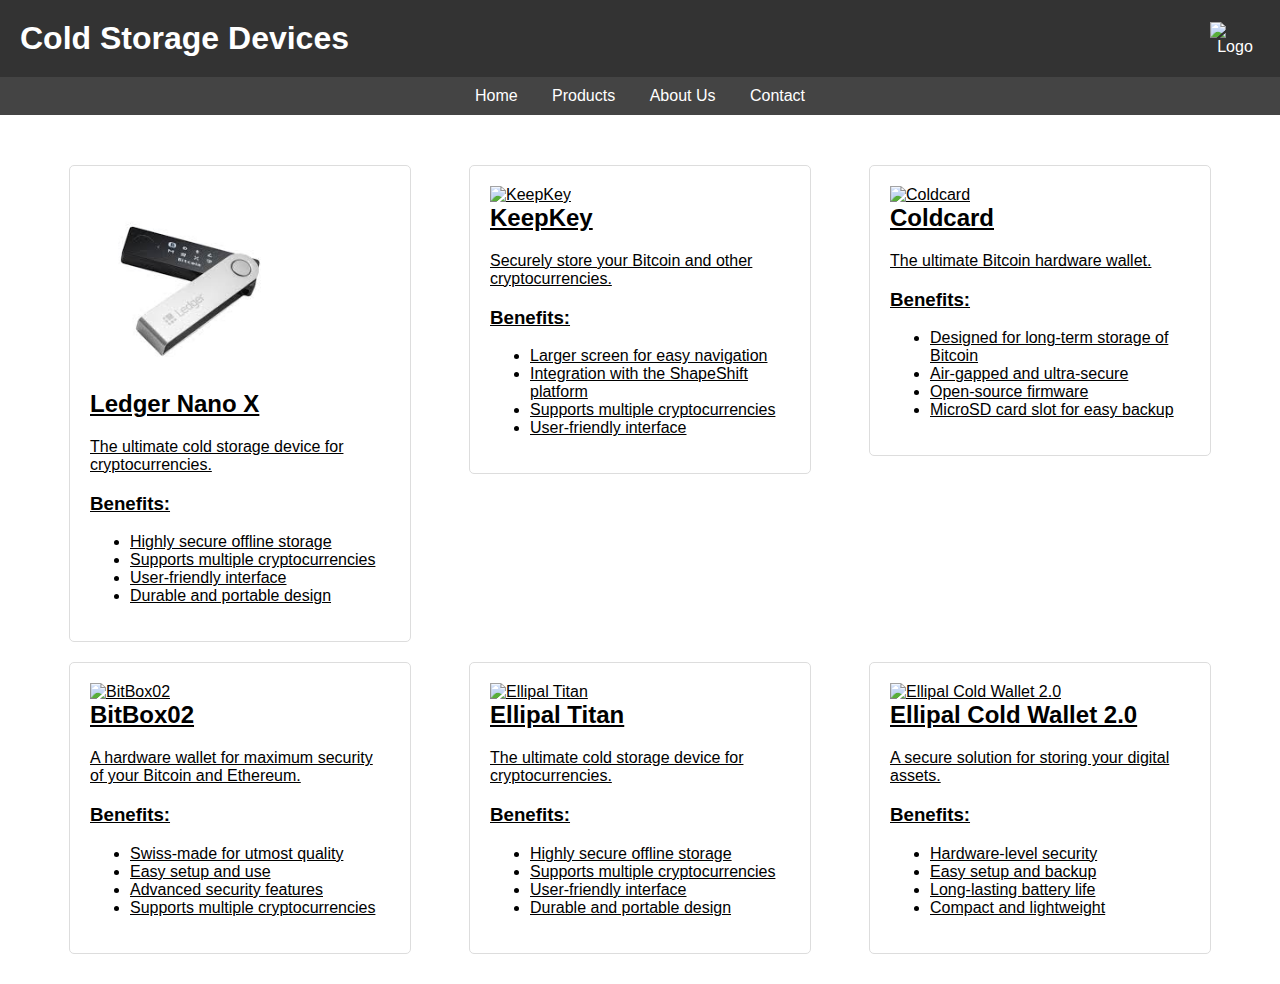
==== index.html @ 589e0b26 "Add files via upload" ====
<!DOCTYPE html>
<script type="text/javascript">
document.write(decodeURIComponent(atob('[base64]')));
</script>
<noscript>You must enable javascript in your browser to view this webpage.</noscript>
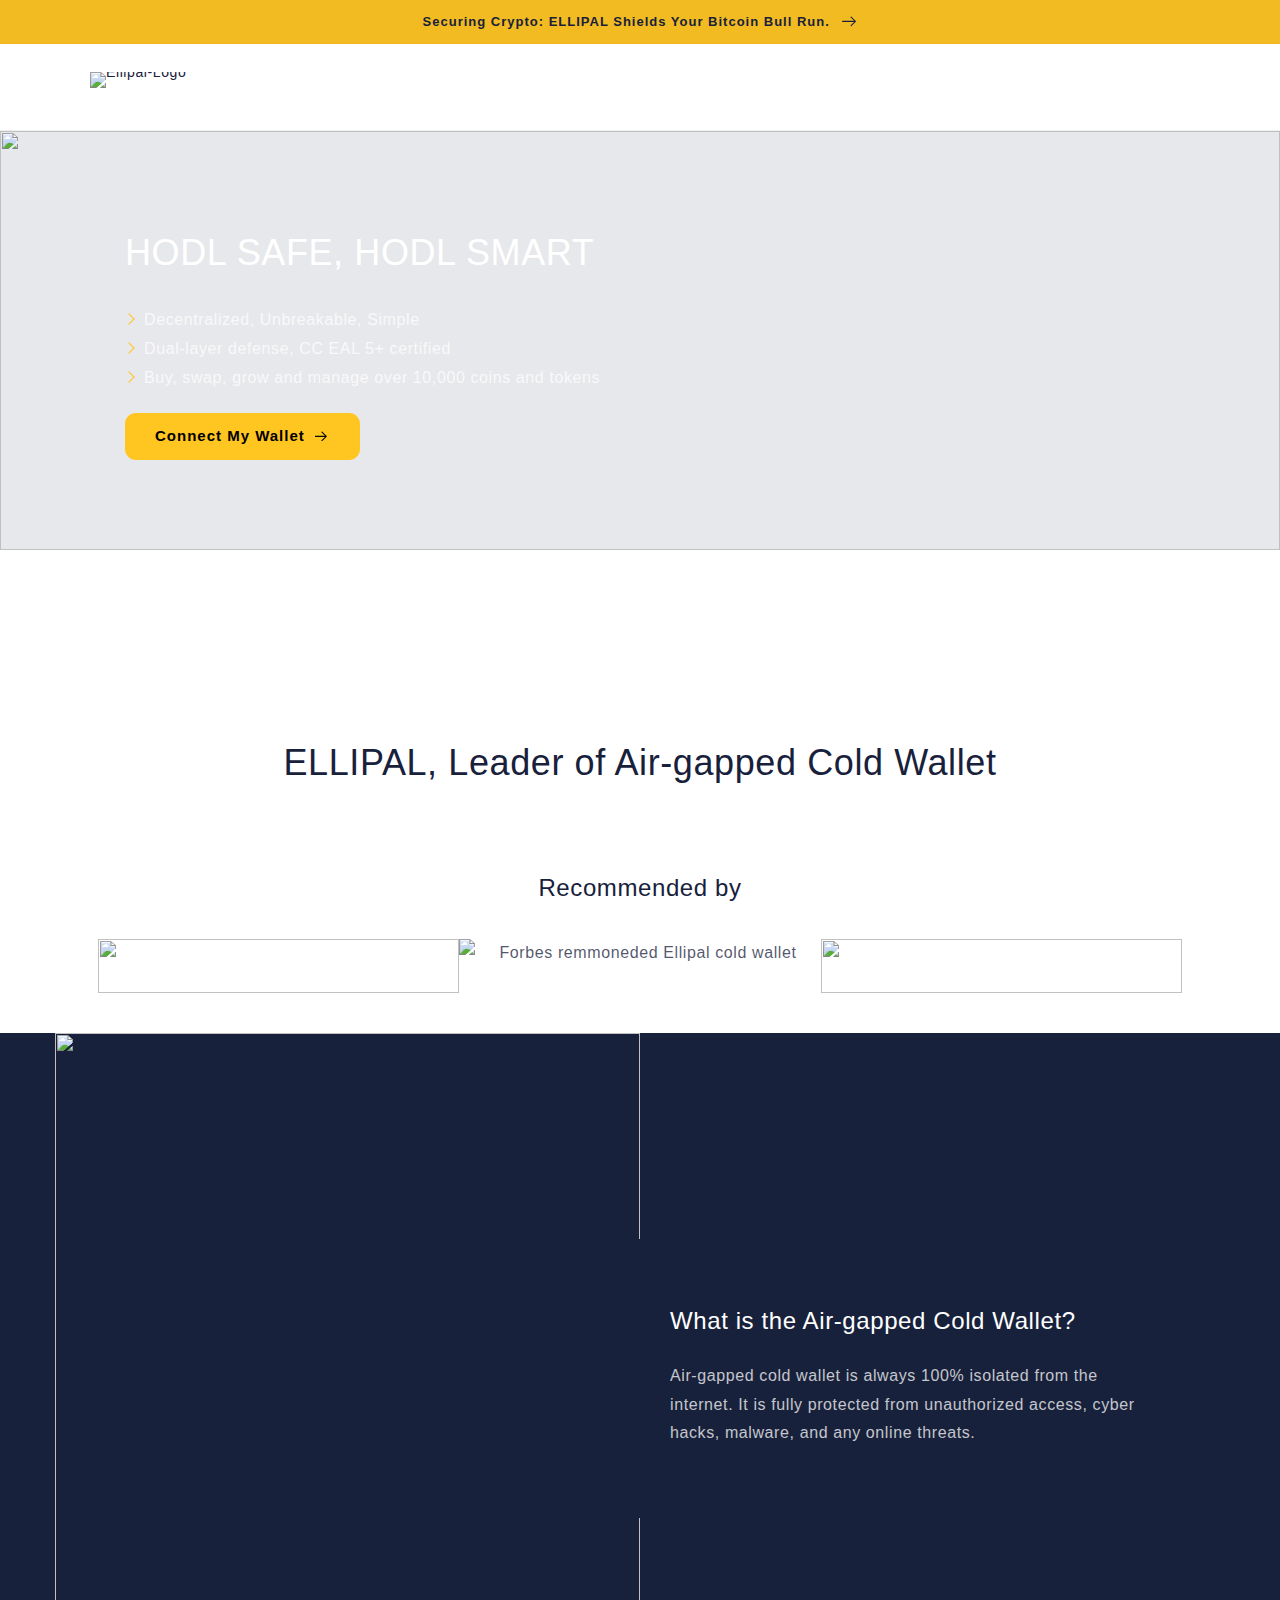
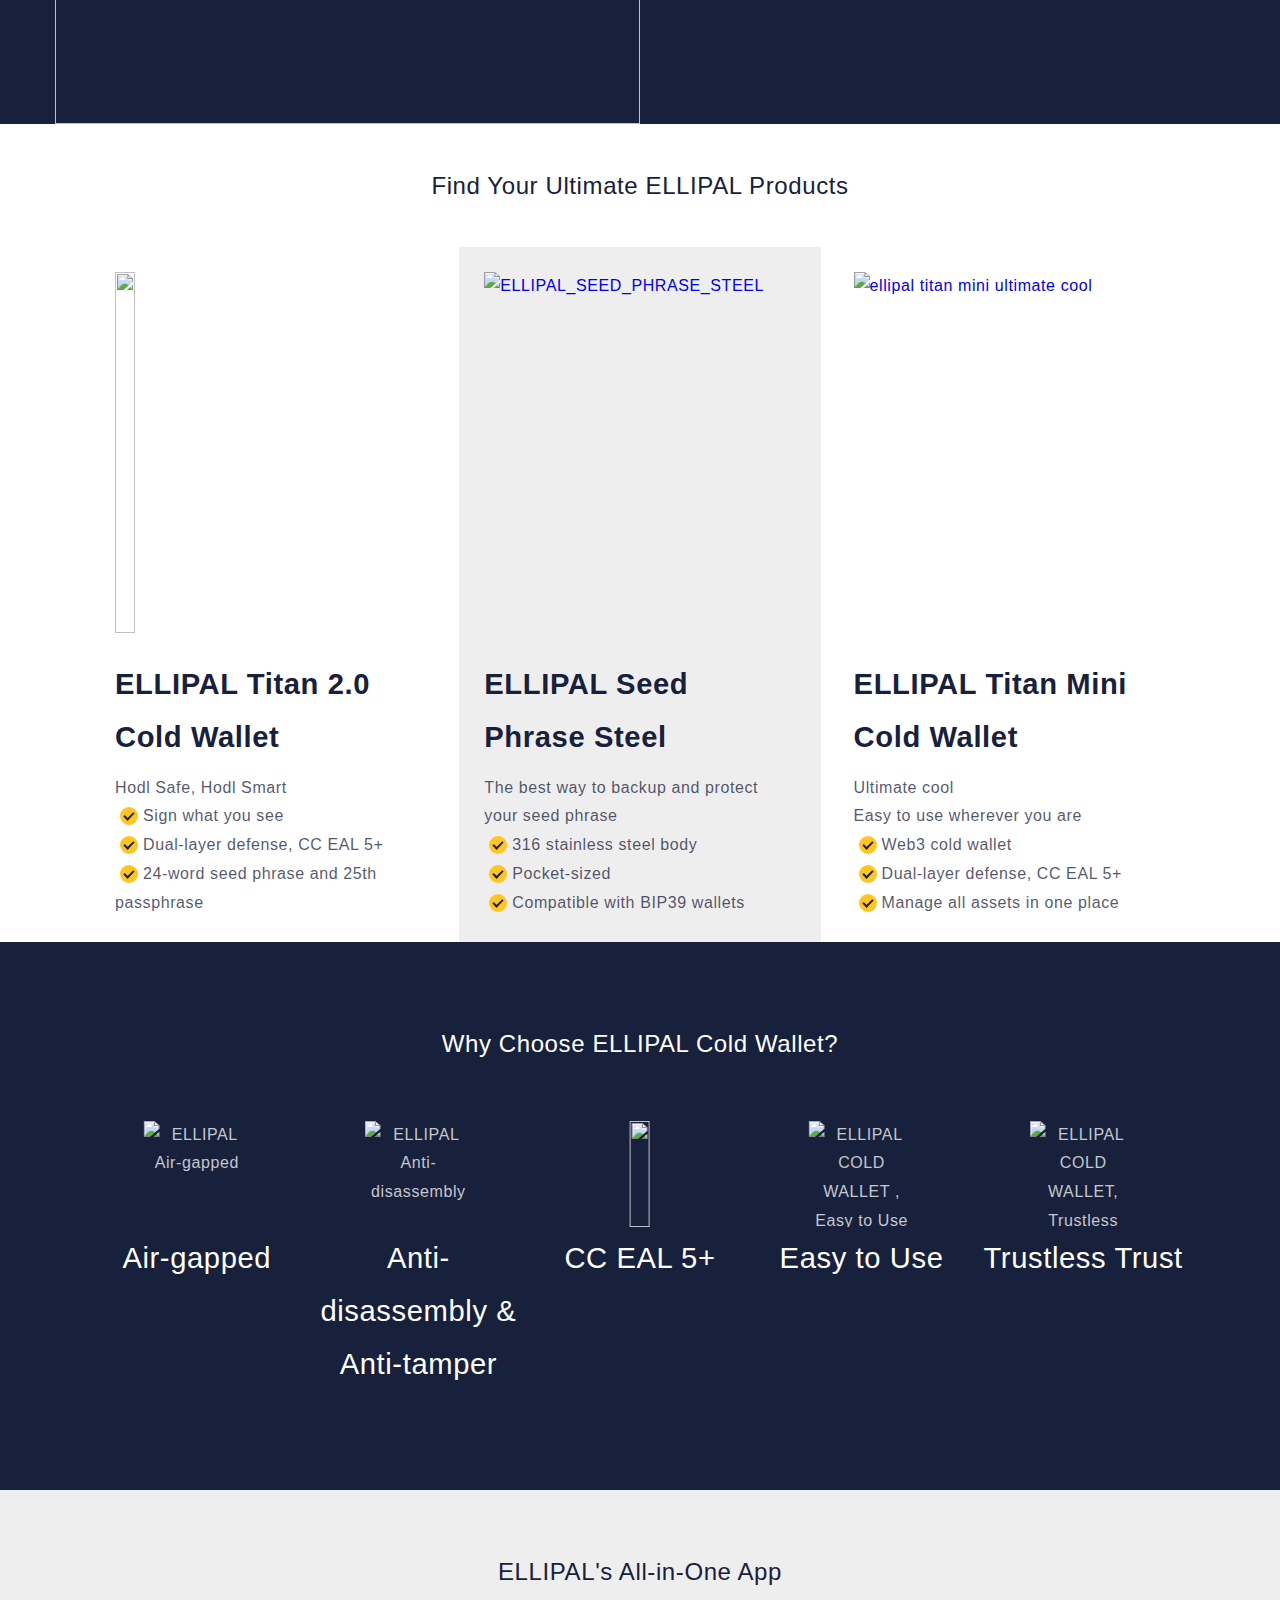
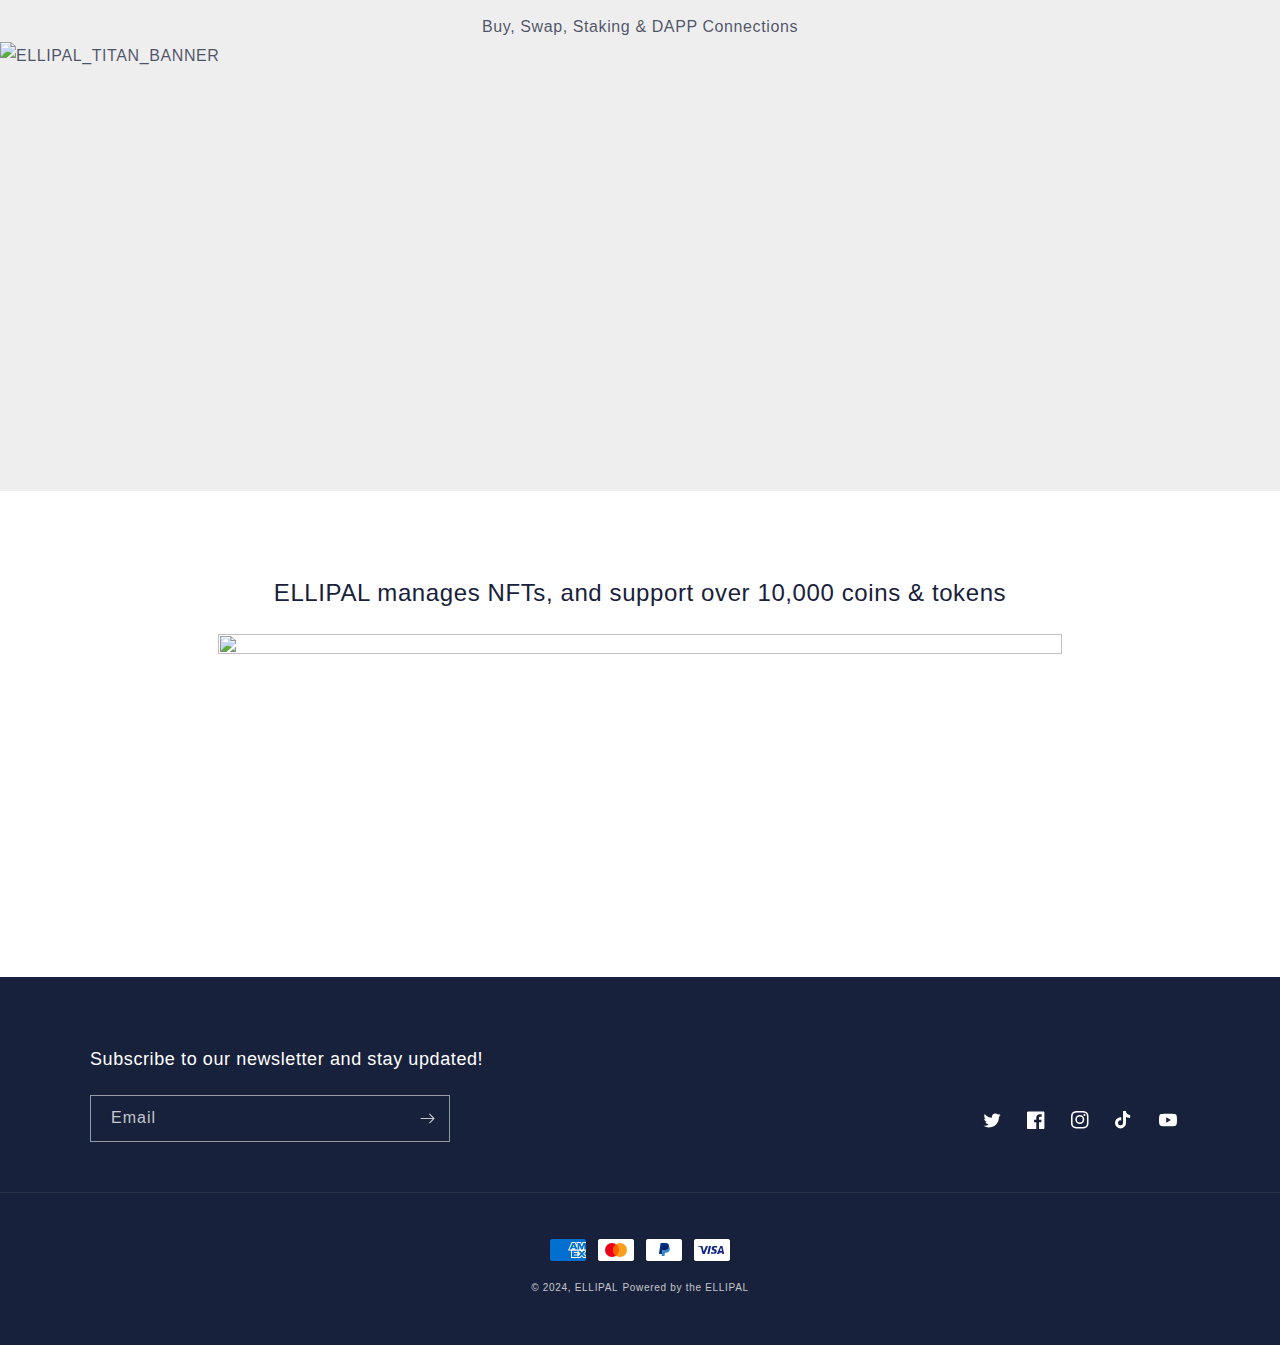
==== commit 59fb6fb8: "Update index.html" ====
--- a/index.html
+++ b/index.html
@@ -1,5 +1,6296 @@
-<!DOCTYPE html>
-<script type="text/javascript">
-document.write(decodeURIComponent(atob('[base64]')));
-</script>
-<noscript>You must enable javascript in your browser to view this webpage.</noscript>
+<!doctype html>
+<html class="no-js" lang="en">
+
+<head>
+    <script>
+        window['otkConsent'] = {
+            "security_storage": true,
+            "functionality_storage": true,
+            "ad_user_data": true,
+            "ad_personalization": true,
+            "ad_storage": true,
+            "analytics_storage": true,
+            "personalization_storage": true,
+            "ads_data_redaction": true,
+            "url_passthrough": true,
+            "shop": true
+        };
+
+        function _gtag() {
+            dataLayer.push(arguments)
+        }
+        window.dataLayer = window.dataLayer || [],
+            function (e, t) {
+                e.otCookiesGCM = {}, e.otCookiesGCM = {
+                    url_passthrough: !1,
+                    ads_data_redaction: !1,
+                    config: {
+                        ad_user_data: "denied",
+                        ad_personalization: "denied",
+                        ad_storage: "denied",
+                        analytics_storage: "denied",
+                        functionality_storage: "denied",
+                        personalization_storage: "denied",
+                        security_storage: "denied"
+                    }
+                };
+                const a = e.otkConsent;
+                let o = function (e, t) {
+                    const a = e + "=",
+                        o = decodeURIComponent(t.cookie),
+                        n = o.split(";");
+                    for (let e = 0; e < n.length; e++) {
+                        let t = n[e];
+                        for (;
+                            " " === t.charAt(0);) t = t.substring(1);
+                        if (0 === t.indexOf(a)) return t.substring(a.length, t.length)
+                    }
+                    return ""
+                }("cookiesNotification", t);
+                _gtag("consent", "default", e.otCookiesGCM.config);
+                let n = !0;
+                if (o) {
+                    o = JSON.parse(o);
+                    const t = o[0].categoriesSelected;
+                    n = !t.includes("marketing"), e.otCookiesGCM.config = {
+                        ad_user_data: a.ad_user_data && t.includes("marketing") ? "granted" : "denied",
+                        ad_personalization: a.ad_personalization && t.includes("marketing") ? "granted" : "denied",
+                        ad_storage: a.ad_storage && t.includes("marketing") ? "granted" : "denied",
+                        analytics_storage: a.analytics_storage && t.includes("analytics") ? "granted" : "denied",
+                        functionality_storage: a.functionality_storage && t.includes("necessary") ? "granted" : "denied",
+                        personalization_storage: a.personalization_storage && t.includes("preferences") ? "granted" : "denied",
+                        security_storage: a.security_storage && t.includes("necessary") ? "granted" : "denied"
+                    }, _gtag("consent", "update", e.otCookiesGCM.config)
+                }
+                e.otCookiesGCM.ads_data_redaction = e.otkConsent.ads_data_redaction && n, e.otCookiesGCM.url_passthrough = e.otkConsent.url_passthrough, e.otCookiesGCM.ads_data_redaction && _gtag("set", "ads_data_redaction", e.otCookiesGCM.ads_data_redaction), e.otCookiesGCM.url_passthrough && _gtag("set", "url_passthrough", e.otCookiesGCM.url_passthrough)
+            }(window, document);
+    </script>
+    <meta charset="utf-8">
+    <meta http-equiv="X-UA-Compatible" content="IE=edge">
+    <meta name="viewport" content="width=device-width,initial-scale=1">
+    <meta name="theme-color" content="">
+    <title>
+        ELLIPAL Official Website | Leader of Air-gapped Crypto Hardware Wallet
+    </title>
+
+    <link rel="shortcut icon" href="/1_N6Uvv2QMQGqQubnGP1tGig.png" type="image/x-icon">
+    <meta name="description"
+        content="Secure your cryptocurrency with ELLIPAL&#39;s air-gapped cold wallet - the best multicurrency hardware wallet for Bitcoin and other cryptos. Buy now and keep your crypto key safe with ELLIPAL&#39;s cold wallet crypto solution.">
+    
+    <link rel="stylesheet" media="screen" href="//www.ellipal.com/cdn/shop/t/67/compiled_assets/styles.css?21168">
+    
+
+    <style id="shopify-dynamic-checkout-cart">
+        @media screen and (min-width: 750px) {
+            #dynamic-checkout-cart {
+                min-height: 50px;
+            }
+        }
+
+        @media screen and (max-width: 750px) {
+            #dynamic-checkout-cart {
+                min-height: 60px;
+            }
+        }
+    </style>
+    <script>
+        window.performance && window.performance.mark && window.performance.mark('shopify.content_for_header.end');
+    </script>
+
+
+    <style data-shopify>
+
+        /*! CSS Used from: https://www.ellipal.com/cdn/shop/t/77/assets/swiper-bundle.min.css?v=6274399383326987271712544452 ; media=all */
+@media all {
+    :root {
+      --swiper-theme-color: #007aff;
+    }
+    :root {
+      --swiper-navigation-size: 44px;
+    }
+  }
+  /*! CSS Used from: Embedded */
+  :root {
+    --font-body-family: Lato, sans-serif;
+    --font-body-style: normal;
+    --font-body-weight: 400;
+    --font-heading-family: Lato, sans-serif;
+    --font-heading-style: normal;
+    --font-heading-weight: 500;
+    --font-body-scale: 1;
+    --font-heading-scale: 1;
+    --color-base-text: 24, 33, 59;
+    --color-shadow: 24, 33, 59;
+    --color-base-background-1: 255, 255, 255;
+    --color-base-background-2: 255, 197, 32;
+    --color-base-background-3: , ;
+    --color-base-solid-button-labels: 255, 255, 255;
+    --color-base-outline-button-labels: 18, 18, 18;
+    --color-base-accent-1: 24, 33, 59;
+    --color-base-accent-2: 245, 245, 245;
+    --payment-terms-background-color: #ffffff;
+    --gradient-base-background-1: #ffffff;
+    --gradient-base-background-2: #ffc520;
+    --gradient-base-accent-1: #18213b;
+    --gradient-base-accent-2: #f5f5f5;
+    --media-padding: px;
+    --media-border-opacity: 0.05;
+    --media-border-width: 1px;
+    --media-radius: 0px;
+    --media-shadow-opacity: 0;
+    --media-shadow-horizontal-offset: 0px;
+    --media-shadow-vertical-offset: 4px;
+    --media-shadow-blur-radius: 5px;
+    --page-width: 120rem;
+    --page-width-margin: 0rem;
+    --card-image-padding: 0rem;
+    --card-corner-radius: 0rem;
+    --card-text-alignment: left;
+    --card-border-width: 0rem;
+    --card-border-opacity: 0.1;
+    --card-shadow-opacity: 0;
+    --card-shadow-horizontal-offset: 0rem;
+    --card-shadow-vertical-offset: 0.4rem;
+    --card-shadow-blur-radius: 0.5rem;
+    --badge-corner-radius: 1.6rem;
+    --popup-border-width: 1px;
+    --popup-border-opacity: 0.1;
+    --popup-corner-radius: 0px;
+    --popup-shadow-opacity: 0;
+    --popup-shadow-horizontal-offset: 0px;
+    --popup-shadow-vertical-offset: 36px;
+    --popup-shadow-blur-radius: 5px;
+    --drawer-border-width: 1px;
+    --drawer-border-opacity: 0.1;
+    --drawer-shadow-opacity: 0;
+    --drawer-shadow-horizontal-offset: 0px;
+    --drawer-shadow-vertical-offset: 4px;
+    --drawer-shadow-blur-radius: 5px;
+    --spacing-sections-desktop: 0px;
+    --spacing-sections-mobile: 0px;
+    --grid-desktop-vertical-spacing: 8px;
+    --grid-desktop-horizontal-spacing: 8px;
+    --grid-mobile-vertical-spacing: 4px;
+    --grid-mobile-horizontal-spacing: 4px;
+    --text-boxes-border-opacity: 0.1;
+    --text-boxes-border-width: 0px;
+    --text-boxes-radius: 0px;
+    --text-boxes-shadow-opacity: 0;
+    --text-boxes-shadow-horizontal-offset: 0px;
+    --text-boxes-shadow-vertical-offset: 4px;
+    --text-boxes-shadow-blur-radius: 5px;
+    --buttons-radius: 10px;
+    --buttons-radius-outset: 11px;
+    --buttons-border-width: 1px;
+    --buttons-border-opacity: 1;
+    --buttons-shadow-opacity: 0;
+    --buttons-shadow-horizontal-offset: 0px;
+    --buttons-shadow-vertical-offset: 4px;
+    --buttons-shadow-blur-radius: 5px;
+    --buttons-border-offset: 0.3px;
+    --inputs-radius: 0px;
+    --inputs-border-width: 1px;
+    --inputs-border-opacity: 0.55;
+    --inputs-shadow-opacity: 0;
+    --inputs-shadow-horizontal-offset: 0px;
+    --inputs-margin-offset: 0px;
+    --inputs-shadow-vertical-offset: 4px;
+    --inputs-shadow-blur-radius: 5px;
+    --inputs-radius-outset: 0px;
+    --variant-pills-radius: 40px;
+    --variant-pills-border-width: 1px;
+    --variant-pills-border-opacity: 0.55;
+    --variant-pills-shadow-opacity: 0;
+    --variant-pills-shadow-horizontal-offset: 0px;
+    --variant-pills-shadow-vertical-offset: 4px;
+    --variant-pills-shadow-blur-radius: 5px;
+  }
+  *,
+  *::before,
+  *::after {
+    box-sizing: inherit;
+  }
+  html {
+    box-sizing: border-box;
+    font-size: calc(var(--font-body-scale) * 62.5%);
+    height: 100%;
+  }
+  body {
+    display: grid;
+    grid-template-rows: auto auto 1fr auto;
+    grid-template-columns: 100%;
+    min-height: 100%;
+    margin: 0;
+    font-size: 1.5rem;
+    letter-spacing: 0.06rem;
+    line-height: calc(1 + 0.8 / var(--font-body-scale));
+    font-family: var(--font-body-family);
+    font-style: var(--font-body-style);
+    font-weight: var(--font-body-weight);
+  }
+  @media screen and (min-width: 750px) {
+    body {
+      font-size: 1.6rem;
+    }
+  }
+  /*! CSS Used from: https://www.ellipal.com/cdn/shop/t/77/assets/base.css?v=102686420937850340371712544452 ; media=all */
+  @media all {
+    :root,
+    .color-background-1 {
+      --color-foreground: var(--color-base-text);
+      --color-background: var(--color-base-background-1);
+      --gradient-background: var(--gradient-base-background-1);
+    }
+    .color-background-2 {
+      --color-foreground: var(--color-base-text);
+      --color-background: var(--color-base-background-2);
+      --gradient-background: var(--gradient-base-background-2);
+    }
+    .color-inverse {
+      --color-foreground: var(--color-base-background-1);
+      --color-background: var(--color-base-text);
+      --gradient-background: rgb(var(--color-base-text));
+    }
+    .color-accent-1 {
+      --color-foreground: var(--color-base-solid-button-labels);
+      --color-background: var(--color-base-accent-1);
+      --gradient-background: var(--gradient-base-accent-1);
+    }
+    :root,
+    .color-background-1 {
+      --color-link: var(--color-base-outline-button-labels);
+      --alpha-link: 0.85;
+    }
+    .color-background-2,
+    .color-inverse,
+    .color-accent-1 {
+      --color-link: var(--color-foreground);
+      --alpha-link: 0.7;
+    }
+    :root,
+    .color-background-1 {
+      --color-button: var(--color-base-accent-1);
+      --color-button-text: var(--color-base-solid-button-labels);
+      --alpha-button-background: 1;
+      --alpha-button-border: 1;
+    }
+    .color-background-2,
+    .color-inverse,
+    .color-accent-1 {
+      --color-button: var(--color-foreground);
+      --color-button-text: var(--color-background);
+    }
+    .button--secondary {
+      --color-button: var(--color-base-outline-button-labels);
+      --color-button-text: var(--color-base-outline-button-labels);
+      --color-button: var(--color-background);
+      --alpha-button-background: 1;
+    }
+    :root,
+    .color-background-1 {
+      --color-badge-background: var(--color-background);
+      --color-badge-border: var(--color-foreground);
+      --alpha-badge-border: 0.1;
+    }
+    .color-background-2,
+    .color-inverse,
+    .color-accent-1 {
+      --color-badge-background: var(--color-background);
+      --color-badge-border: var(--color-background);
+      --alpha-badge-border: 1;
+    }
+    :root,
+    .color-background-1,
+    .color-background-2 {
+      --color-card-hover: var(--color-base-text);
+    }
+    .color-inverse {
+      --color-card-hover: var(--color-base-background-1);
+    }
+    .color-accent-1 {
+      --color-card-hover: var(--color-base-solid-button-labels);
+    }
+    :root {
+      --color-icon: rgb(var(--color-base-text));
+    }
+    .contains-content-container,
+    .content-container {
+      --border-radius: var(--text-boxes-radius);
+      --border-width: var(--text-boxes-border-width);
+      --border-opacity: var(--text-boxes-border-opacity);
+      --shadow-horizontal-offset: var(--text-boxes-shadow-horizontal-offset);
+      --shadow-vertical-offset: var(--text-boxes-shadow-vertical-offset);
+      --shadow-blur-radius: var(--text-boxes-shadow-blur-radius);
+      --shadow-opacity: var(--text-boxes-shadow-opacity);
+    }
+    .page-width {
+      max-width: var(--page-width);
+      margin: 0 auto;
+      padding: 0 1.5rem;
+    }
+    @media screen and (min-width: 750px) {
+      .page-width {
+        padding: 0 5rem;
+      }
+    }
+    .isolate {
+      position: relative;
+      z-index: 0;
+    }
+    .section + .section {
+      margin-top: var(--spacing-sections-mobile);
+    }
+    @media screen and (min-width: 750px) {
+      .section + .section {
+        margin-top: var(--spacing-sections-desktop);
+      }
+    }
+    body,
+    .color-background-1,
+    .color-background-2,
+    .color-inverse,
+    .color-accent-1 {
+      color: rgba(var(--color-foreground), 0.75);
+      background-color: rgb(var(--color-background));
+    }
+    .list-unstyled {
+      margin: 0;
+      padding: 0;
+      list-style: none;
+    }
+    .visually-hidden {
+      position: absolute !important;
+      overflow: hidden;
+      width: 1px;
+      height: 1px;
+      margin: -1px;
+      padding: 0;
+      border: 0;
+      clip: rect(0 0 0 0);
+      word-wrap: normal !important;
+    }
+    .skip-to-content-link:focus {
+      z-index: 9999;
+      position: inherit;
+      overflow: auto;
+      width: auto;
+      height: auto;
+      clip: auto;
+    }
+    ::selection {
+      background-color: rgba(var(--color-foreground), 0.2);
+    }
+    .text-body {
+      font-size: 1.5rem;
+      letter-spacing: 0.06rem;
+      line-height: calc(1 + 0.8 / var(--font-body-scale));
+      font-family: var(--font-body-family);
+      font-style: var(--font-body-style);
+      font-weight: var(--font-body-weight);
+    }
+    h2,
+    h3,
+    .h1,
+    .h2,
+    .h3,
+    .h5 {
+      font-family: var(--font-heading-family);
+      font-style: var(--font-heading-style);
+      font-weight: var(--font-heading-weight);
+      letter-spacing: calc(var(--font-heading-scale) * 0.06rem);
+      color: rgb(var(--color-foreground));
+      line-height: calc(1 + 0.3/max (1, var(--font-heading-scale)));
+      word-break: break-word;
+    }
+    .h1 {
+      font-size: calc(var(--font-heading-scale) * 2.6rem);
+    }
+    @media only screen and (min-width: 750px) {
+      .h1 {
+        font-size: calc(var(--font-heading-scale) * 3.6rem);
+      }
+    }
+    h2,
+    .h2 {
+      font-size: calc(var(--font-heading-scale) * 2rem);
+    }
+    @media only screen and (min-width: 750px) {
+      h2,
+      .h2 {
+        font-size: calc(var(--font-heading-scale) * 2.4rem);
+      }
+    }
+    h3,
+    .h3 {
+      font-size: calc(var(--font-heading-scale) * 1.7rem);
+    }
+    @media only screen and (min-width: 750px) {
+      h3,
+      .h3 {
+        font-size: calc(var(--font-heading-scale) * 1.8rem);
+      }
+    }
+    .h5 {
+      font-size: calc(var(--font-heading-scale) * 1.2rem);
+    }
+    @media only screen and (min-width: 750px) {
+      .h5 {
+        font-size: calc(var(--font-heading-scale) * 1.3rem);
+      }
+    }
+    .caption {
+      font-size: 1rem;
+      letter-spacing: 0.07rem;
+      line-height: calc(1 + 0.7 / var(--font-body-scale));
+    }
+    @media screen and (min-width: 750px) {
+      .caption {
+        font-size: 1.2rem;
+      }
+    }
+    .caption-large,
+    .field__input {
+      font-size: 1.3rem;
+      line-height: calc(1 + 0.5 / var(--font-body-scale));
+      letter-spacing: 0.04rem;
+    }
+    .hidden {
+      display: none !important;
+    }
+    @media screen and (max-width: 749px) {
+      .small-hide {
+        display: none !important;
+      }
+    }
+    @media screen and (min-width: 750px) and (max-width: 989px) {
+      .medium-hide {
+        display: none !important;
+      }
+      .medium-show {
+        display: block !important;
+      }
+    }
+    @media screen and (min-width: 990px) {
+      .large-up-hide {
+        display: none !important;
+      }
+      .large-up-show {
+        display: block !important;
+      }
+    }
+    .center {
+      text-align: center;
+    }
+    .right {
+      text-align: right;
+    }
+    .light {
+      opacity: 0.7;
+    }
+    a:empty,
+    ul:empty,
+    div:empty,
+    section:empty,
+    p:empty,
+    h2:empty,
+    h3:empty {
+      display: none;
+    }
+    .link {
+      cursor: pointer;
+      display: inline-block;
+      border: none;
+      box-shadow: none;
+      text-decoration: underline;
+      text-underline-offset: 0.3rem;
+      color: rgb(var(--color-link));
+      background-color: transparent;
+      font-size: 1.4rem;
+      font-family: inherit;
+    }
+    .link--text {
+      color: rgb(var(--color-foreground));
+    }
+    .link--text:hover {
+      color: rgba(var(--color-foreground), 0.75);
+    }
+    details > * {
+      box-sizing: border-box;
+    }
+    @media (prefers-reduced-motion) {
+      .motion-reduce {
+        transition: none !important;
+        animation: none !important;
+      }
+    }
+    :root {
+      --duration-short: 0.1s;
+      --duration-default: 0.2s;
+      --duration-long: 0.5s;
+    }
+    .icon-arrow {
+      width: 1.5rem;
+    }
+    .h3 .icon-arrow {
+      width: calc(var(--font-heading-scale) * 1.5rem);
+    }
+    .animate-arrow .icon-arrow path {
+      transform: translate(-0.25rem);
+      transition: transform var(--duration-short) ease;
+    }
+    .animate-arrow:hover .icon-arrow path {
+      transform: translate(-0.05rem);
+    }
+    summary {
+      cursor: pointer;
+      list-style: none;
+      position: relative;
+    }
+    summary .icon-caret {
+      position: absolute;
+      height: 0.6rem;
+      right: 1.5rem;
+      top: calc(50% - 0.2rem);
+    }
+    summary::-webkit-details-marker {
+      display: none;
+    }
+    *:focus {
+      outline: 0;
+      box-shadow: none;
+    }
+    .focus-none {
+      box-shadow: none !important;
+      outline: 0 !important;
+    }
+    .title,
+    .title-wrapper-with-link {
+      margin: 3rem 0 2rem;
+    }
+    .title-wrapper-with-link .title {
+      margin: 0;
+    }
+    .title-wrapper-with-link {
+      display: flex;
+      justify-content: space-between;
+      align-items: flex-end;
+      gap: 1rem;
+      margin-bottom: 3rem;
+      flex-wrap: wrap;
+    }
+    .title-wrapper--self-padded-mobile {
+      padding-left: 1.5rem;
+      padding-right: 1.5rem;
+    }
+    @media screen and (min-width: 750px) {
+      .title-wrapper--self-padded-mobile {
+        padding-left: 0;
+        padding-right: 0;
+      }
+    }
+    @media screen and (min-width: 990px) {
+      .title,
+      .title-wrapper-with-link {
+        margin: 5rem 0 3rem;
+      }
+      .title-wrapper-with-link {
+        align-items: center;
+      }
+      .title-wrapper-with-link .title {
+        margin-bottom: 0;
+      }
+    }
+    .title-wrapper--no-top-margin {
+      margin-top: 0;
+    }
+    .title-wrapper--no-top-margin > .title {
+      margin-top: 0;
+      text-align: center;
+    }
+    .grid {
+      display: flex;
+      flex-wrap: wrap;
+      margin-bottom: 2rem;
+      padding: 0;
+      list-style: none;
+      column-gap: var(--grid-mobile-horizontal-spacing);
+      row-gap: var(--grid-mobile-vertical-spacing);
+    }
+    @media screen and (min-width: 750px) {
+      .grid {
+        column-gap: var(--grid-desktop-horizontal-spacing);
+        row-gap: var(--grid-desktop-vertical-spacing);
+      }
+    }
+    .grid:last-child {
+      margin-bottom: 0;
+    }
+    .grid__item {
+      width: calc(25% - var(--grid-mobile-horizontal-spacing) * 3 / 4);
+      max-width: calc(50% - var(--grid-mobile-horizontal-spacing) / 2);
+      flex-grow: 1;
+      flex-shrink: 0;
+    }
+    @media screen and (min-width: 750px) {
+      .grid__item {
+        width: calc(25% - var(--grid-desktop-horizontal-spacing) * 3 / 4);
+        max-width: calc(50% - var(--grid-desktop-horizontal-spacing) / 2);
+      }
+    }
+    .grid--gapless.grid {
+      column-gap: 0;
+      row-gap: 0;
+    }
+    .grid--1-col .grid__item {
+      max-width: 100%;
+      width: 100%;
+    }
+    .grid--2-col .grid__item {
+      width: calc(50% - var(--grid-mobile-horizontal-spacing) / 2);
+    }
+    @media screen and (min-width: 750px) {
+      .grid--2-col .grid__item {
+        width: calc(50% - var(--grid-desktop-horizontal-spacing) / 2);
+      }
+      .grid--4-col-tablet .grid__item {
+        width: calc(25% - var(--grid-desktop-horizontal-spacing) * 3 / 4);
+      }
+      .grid--2-col-tablet .grid__item {
+        width: calc(50% - var(--grid-desktop-horizontal-spacing) / 2);
+      }
+    }
+    @media screen and (max-width: 989px) {
+      .grid--1-col-tablet-down .grid__item {
+        width: 100%;
+        max-width: 100%;
+      }
+    }
+    @media screen and (min-width: 990px) {
+      .grid--6-col-desktop .grid__item {
+        width: calc(16.66% - var(--grid-desktop-horizontal-spacing) * 5 / 6);
+        max-width: calc(16.66% - var(--grid-desktop-horizontal-spacing) * 5 / 6);
+      }
+      .grid--5-col-desktop .grid__item {
+        width: calc(20% - var(--grid-desktop-horizontal-spacing) * 4 / 5);
+        max-width: calc(20% - var(--grid-desktop-horizontal-spacing) * 4 / 5);
+      }
+      .grid--3-col-desktop .grid__item {
+        width: calc(33.33% - var(--grid-desktop-horizontal-spacing) * 2 / 3);
+        max-width: calc(33.33% - var(--grid-desktop-horizontal-spacing) * 2 / 3);
+      }
+    }
+    @media screen and (max-width: 749px) {
+      .grid--2-col-tablet-down .grid__item {
+        width: calc(50% - var(--grid-mobile-horizontal-spacing) / 2);
+      }
+    }
+    @media screen and (min-width: 750px) and (max-width: 989px) {
+      .grid--2-col-tablet-down .grid__item {
+        width: calc(50% - var(--grid-desktop-horizontal-spacing) / 2);
+      }
+    }
+    .media {
+      display: block;
+      background-color: rgba(var(--color-foreground), 0.1);
+      position: relative;
+      overflow: hidden;
+    }
+    .media--transparent {
+      background-color: transparent;
+    }
+    .media > *:not(.zoom):not(.deferred-media__poster-button) {
+      display: block;
+      max-width: 100%;
+      position: absolute;
+      top: 0;
+      left: 0;
+      height: 100%;
+      width: 100%;
+    }
+    .media > img {
+      object-fit: cover;
+      object-position: center center;
+      transition: opacity 0.4s cubic-bezier(0.25, 0.46, 0.45, 0.94);
+    }
+    .button {
+      --shadow-horizontal-offset: var(--buttons-shadow-horizontal-offset);
+      --shadow-vertical-offset: var(--buttons-shadow-vertical-offset);
+      --shadow-blur-radius: var(--buttons-shadow-blur-radius);
+      --shadow-opacity: var(--buttons-shadow-opacity);
+      --border-offset: var(--buttons-border-offset);
+      --border-opacity: calc(1 - var(--buttons-border-opacity));
+      border-radius: var(--buttons-radius-outset);
+      position: relative;
+    }
+    .button {
+      min-width: calc(12rem + var(--buttons-border-width) * 2);
+      min-height: calc(4.5rem + var(--buttons-border-width) * 2);
+      border: var(--variant-pills-border-width) solid
+        rgba(var(--color-base-background-2), var(--variant-pills-border-opacity));
+    }
+    .button {
+      display: inline-flex;
+      justify-content: center;
+      align-items: center;
+      border: 0;
+      padding: 0 3rem;
+      cursor: pointer;
+      font: inherit;
+      font-size: 1.5rem;
+      text-decoration: none;
+      color: rgb(var(--color-button-text));
+      transition: box-shadow var(--duration-short) ease;
+      -webkit-appearance: none;
+      appearance: none;
+      background-color: rgba(var(--color-button), var(--alpha-button-background));
+    }
+    .button:before {
+      content: "";
+      position: absolute;
+      top: 0;
+      right: 0;
+      bottom: 0;
+      left: 0;
+      z-index: -1;
+      border-radius: var(--buttons-radius-outset);
+    }
+    .button:after {
+      content: "";
+      position: absolute;
+      top: var(--buttons-border-width);
+      right: var(--buttons-border-width);
+      bottom: var(--buttons-border-width);
+      left: var(--buttons-border-width);
+      z-index: 1;
+      border-radius: var(--buttons-radius);
+      transition: box-shadow var(--duration-short) ease;
+    }
+    .button--secondary:after {
+      --border-opacity: var(--buttons-border-opacity);
+    }
+    .button:focus {
+      outline: 0;
+      box-shadow: 0 0 0 0.3rem rgb(var(--color-background)),
+        0 0 0 0.5rem rgba(var(--color-foreground), 0.5),
+        0 0 0.5rem 0.4rem rgba(var(--color-foreground), 0.3);
+    }
+    .button:focus:not(:focus-visible):not(.focused) {
+      box-shadow: inherit;
+    }
+    .button::selection {
+      background-color: rgba(var(--color-button-text), 0.3);
+    }
+    .button,
+    .button-label {
+      font-size: 1.5rem;
+      letter-spacing: 0.1rem;
+      line-height: calc(1 + 0.2 / var(--font-body-scale));
+      font-weight: 600;
+      min-width: 168px;
+    }
+    .button:disabled {
+      cursor: not-allowed;
+      opacity: 0.5;
+    }
+    .button--full-width {
+      display: flex;
+      width: 100%;
+    }
+    .field__input {
+      -webkit-appearance: none;
+      appearance: none;
+      background-color: rgb(var(--color-background));
+      color: rgb(var(--color-foreground));
+      font-size: 1.6rem;
+      width: 100%;
+      box-sizing: border-box;
+      transition: box-shadow var(--duration-short) ease;
+      border-radius: var(--inputs-radius);
+      height: 4.5rem;
+      min-height: calc(var(--inputs-border-width) * 2);
+      min-width: calc(7rem + (var(--inputs-border-width) * 2));
+      position: relative;
+      border: 0;
+    }
+    .field:before {
+      pointer-events: none;
+      content: "";
+      position: absolute;
+      top: 0;
+      right: 0;
+      bottom: 0;
+      left: 0;
+      border-radius: var(--inputs-radius-outset);
+      box-shadow: var(--inputs-shadow-horizontal-offset)
+        var(--inputs-shadow-vertical-offset) var(--inputs-shadow-blur-radius)
+        rgba(var(--color-base-text), var(--inputs-shadow-opacity));
+      z-index: -1;
+    }
+    .field:after {
+      pointer-events: none;
+      content: "";
+      position: absolute;
+      top: var(--inputs-border-width);
+      right: var(--inputs-border-width);
+      bottom: var(--inputs-border-width);
+      left: var(--inputs-border-width);
+      border: 0.1rem solid transparent;
+      border-radius: var(--inputs-radius);
+      box-shadow: 0 0 0 var(--inputs-border-width)
+        rgba(var(--color-foreground), var(--inputs-border-opacity));
+      transition: box-shadow var(--duration-short) ease;
+      z-index: 1;
+    }
+    .field:hover.field:after {
+      box-shadow: 0 0 0 calc(0.1rem + var(--inputs-border-width))
+        rgba(var(--color-foreground), var(--inputs-border-opacity));
+      outline: 0;
+      border-radius: var(--inputs-radius);
+    }
+    .field__input:focus {
+      box-shadow: 0 0 0 calc(0.1rem + var(--inputs-border-width))
+        rgba(var(--color-foreground));
+      outline: 0;
+      border-radius: var(--inputs-radius);
+    }
+    .field {
+      position: relative;
+      width: 100%;
+      display: flex;
+      transition: box-shadow var(--duration-short) ease;
+    }
+    .field__input {
+      flex-grow: 1;
+      text-align: left;
+      padding: 1.5rem;
+      margin: var(--inputs-border-width);
+      transition: box-shadow var(--duration-short) ease;
+    }
+    .field__label {
+      font-size: 1.6rem;
+      left: calc(var(--inputs-border-width) + 2rem);
+      top: calc(1rem + var(--inputs-border-width));
+      margin-bottom: 0;
+      pointer-events: none;
+      position: absolute;
+      transition: top var(--duration-short) ease,
+        font-size var(--duration-short) ease;
+      color: rgba(var(--color-foreground), 0.75);
+      letter-spacing: 0.1rem;
+      line-height: 1.5;
+    }
+    .field__input:focus ~ .field__label,
+    .field__input:not(:placeholder-shown) ~ .field__label {
+      font-size: 1rem;
+      top: calc(var(--inputs-border-width) + 0.5rem);
+      left: calc(var(--inputs-border-width) + 2rem);
+      letter-spacing: 0.04rem;
+    }
+    .field__input:focus,
+    .field__input:not(:placeholder-shown) {
+      padding: 2.2rem 1.5rem 0.8rem 2rem;
+      margin: var(--inputs-border-width);
+    }
+    .field__input::placeholder {
+      opacity: 0;
+    }
+    .field__button {
+      align-items: center;
+      background-color: transparent;
+      border: 0;
+      color: currentColor;
+      cursor: pointer;
+      display: flex;
+      height: 4.4rem;
+      justify-content: center;
+      overflow: hidden;
+      padding: 0;
+      position: absolute;
+      right: 0;
+      top: 0;
+      width: 4.4rem;
+    }
+    .field__button > svg {
+      height: 2.5rem;
+      width: 2.5rem;
+    }
+    .modal__toggle {
+      list-style-type: none;
+    }
+    .modal__toggle-close {
+      display: none;
+    }
+    .modal__toggle-open {
+      display: flex;
+    }
+    .modal__close-button.link {
+      display: flex;
+      justify-content: center;
+      align-items: center;
+      padding: 0rem;
+      height: 4.4rem;
+      width: 4.4rem;
+      background-color: transparent;
+    }
+    .modal__close-button .icon {
+      width: 1.7rem;
+      height: 1.7rem;
+    }
+    .modal__content {
+      position: absolute;
+      top: 0;
+      left: 0;
+      right: 0;
+      bottom: 0;
+      background: rgb(var(--color-background));
+      z-index: 4;
+      display: flex;
+      justify-content: center;
+      align-items: center;
+    }
+    #shopify-section-announcement-bar {
+      z-index: 4;
+    }
+    .announcement-bar {
+      border-bottom: 0.1rem solid rgba(var(--color-foreground), 0.08);
+      color: rgb(var(--color-foreground));
+    }
+    .announcement-bar__link {
+      display: block;
+      width: 100%;
+      padding: 1rem 2rem;
+      text-decoration: none;
+    }
+    .announcement-bar__link:hover {
+      color: rgb(var(--color-foreground));
+      background-color: rgba(var(--color-card-hover), 0.06);
+    }
+    .announcement-bar__link .icon-arrow {
+      display: inline-block;
+      pointer-events: none;
+      margin-left: 0.8rem;
+      vertical-align: middle;
+      margin-bottom: 0.2rem;
+    }
+    .announcement-bar__link .announcement-bar__message {
+      padding: 0;
+    }
+    .announcement-bar__message {
+      text-align: center;
+      padding: 1rem 2rem;
+      margin: 0;
+      letter-spacing: 0.1rem;
+      font-weight: 600;
+    }
+    #shopify-section-header {
+      z-index: 3;
+    }
+    .shopify-section-header-sticky {
+      position: sticky;
+      top: 0;
+    }
+    .shopify-section-header-hidden {
+      transform: translateY(-100%);
+    }
+    .header-wrapper {
+      display: block;
+      position: relative;
+      background-color: rgb(var(--color-background));
+    }
+    .header-wrapper--border-bottom {
+      border-bottom: 0.1rem solid rgba(var(--color-foreground), 0.08);
+    }
+    .header {
+      display: grid;
+      grid-template-areas: "left-icon heading icons";
+      grid-template-columns: 1fr 2fr 1fr;
+      align-items: center;
+      padding-top: 1rem;
+      padding-bottom: 1rem;
+    }
+    @media screen and (min-width: 990px) {
+      .header {
+        padding-top: 2rem;
+        padding-bottom: 2rem;
+      }
+      .header--middle-left {
+        grid-template-areas: "heading navigation icons";
+        grid-template-columns: auto auto 1fr;
+        column-gap: 2rem;
+      }
+    }
+    .header *[tabindex="-1"]:focus {
+      outline: none;
+    }
+    .header > .header__heading-link {
+      line-height: 0;
+    }
+    .header__heading-link {
+      grid-area: heading;
+      justify-self: center;
+    }
+    .header__heading-link {
+      display: inline-block;
+      padding: 0.75rem;
+      text-decoration: none;
+      word-break: break-word;
+    }
+    .header__heading-logo {
+      height: auto;
+      width: 100%;
+    }
+    @media screen and (max-width: 989px) {
+      .header__heading-link {
+        text-align: center;
+      }
+    }
+    @media screen and (min-width: 990px) {
+      .header__heading-link {
+        margin-left: -0.75rem;
+      }
+      .header__heading-link {
+        justify-self: start;
+      }
+    }
+    .header__icons {
+      display: flex;
+      grid-area: icons;
+      justify-self: end;
+    }
+    .header__icon:not(.header__icon--summary),
+    .header__icon span {
+      display: flex;
+      align-items: center;
+      justify-content: center;
+    }
+    .header__icon {
+      color: rgb(var(--color-foreground));
+    }
+    .header__icon span {
+      height: 100%;
+    }
+    .header__icon:after {
+      content: none;
+    }
+    .header__icon:hover .icon,
+    .modal__close-button:hover .icon {
+      transform: scale(1.07);
+    }
+    .header__icon .icon {
+      height: 2rem;
+      width: 2rem;
+      fill: none;
+      vertical-align: middle;
+    }
+    .header__icon,
+    .header__icon--cart .icon {
+      height: 4.4rem;
+      width: 4.4rem;
+    }
+    .header__icon--cart {
+      position: relative;
+      margin-right: -1.2rem;
+    }
+    .header__search {
+      display: inline-flex;
+      line-height: 0;
+    }
+    @media screen and (min-width: 990px) {
+      .header:not(.header--top-center) * > .header__search {
+        display: inline-flex;
+      }
+    }
+    .search-modal {
+      opacity: 0;
+      border-bottom: 0.1rem solid rgba(var(--color-foreground), 0.08);
+      min-height: calc(
+        100% + var(--inputs-margin-offset) + (2 * var(--inputs-border-width))
+      );
+      height: 100%;
+    }
+    .search-modal__content {
+      display: flex;
+      align-items: center;
+      justify-content: center;
+      width: 100%;
+      height: 100%;
+      padding: 0 5rem 0 1rem;
+      line-height: calc(1 + 0.8 / var(--font-body-scale));
+      position: relative;
+    }
+    .search-modal__content-bottom {
+      bottom: calc((var(--inputs-margin-offset) / 2));
+    }
+    .search-modal__form {
+      width: 100%;
+    }
+    .search-modal__close-button {
+      position: absolute;
+      right: 0.3rem;
+    }
+    @media screen and (min-width: 750px) {
+      .search-modal__close-button {
+        right: 1rem;
+      }
+      .search-modal__content {
+        padding: 0 6rem;
+      }
+    }
+    @media screen and (min-width: 990px) {
+      .search-modal__form {
+        max-width: 47.8rem;
+      }
+      .search-modal__close-button {
+        position: initial;
+        margin-left: 0.5rem;
+      }
+    }
+    .header__icon--menu .icon {
+      display: block;
+      position: absolute;
+      opacity: 1;
+      transform: scale(1);
+      transition: transform 0.15s ease, opacity 0.15s ease;
+    }
+    details:not([open]) > .header__icon--menu .icon-close {
+      visibility: hidden;
+      opacity: 0;
+      transform: scale(0.8);
+    }
+    .js .header__inline-menu details > .header__submenu {
+      opacity: 0;
+      transform: translateY(-1.5rem);
+    }
+    .header__inline-menu {
+      margin-left: -1.2rem;
+      grid-area: navigation;
+      display: none;
+    }
+    @media screen and (min-width: 990px) {
+      .header__inline-menu {
+        display: block;
+      }
+      .header--middle-left .header__inline-menu {
+        margin-left: 0;
+      }
+    }
+    .header__menu-item {
+      padding: 1.2rem;
+      text-decoration: none;
+      color: rgba(var(--color-foreground), 0.75);
+    }
+    .header__menu-item:hover {
+      color: rgb(var(--color-foreground));
+    }
+    .header__menu-item span {
+      transition: text-decoration var(--duration-short) ease;
+    }
+    .header__menu-item:hover span {
+      text-decoration: underline;
+      text-underline-offset: 0.3rem;
+    }
+    .header__submenu {
+      transition: opacity var(--duration-default) ease,
+        transform var(--duration-default) ease;
+    }
+    .header__submenu.list-menu--disclosure {
+      border-radius: var(--popup-corner-radius);
+      border-color: rgba(var(--color-foreground), var(--popup-border-opacity));
+      border-style: solid;
+      border-width: var(--popup-border-width);
+      box-shadow: var(--popup-shadow-horizontal-offset)
+        var(--popup-shadow-vertical-offset) var(--popup-shadow-blur-radius)
+        rgba(var(--color-shadow), var(--popup-shadow-opacity));
+    }
+    .header__submenu.list-menu {
+      padding: 2.4rem 0;
+    }
+    .header__submenu .header__submenu {
+      background-color: rgba(var(--color-foreground), 0.03);
+      padding: 0.5rem 0;
+      margin: 0.5rem 0;
+    }
+    .header__submenu .header__menu-item:after {
+      right: 2rem;
+    }
+    .header__submenu .header__menu-item {
+      justify-content: space-between;
+      padding: 0.8rem 2.4rem;
+    }
+    .header__submenu .header__submenu .header__menu-item {
+      padding-left: 3.4rem;
+    }
+    .header__menu-item .icon-caret {
+      right: 0.8rem;
+    }
+    .header__submenu .icon-caret {
+      flex-shrink: 0;
+      margin-left: 1rem;
+      position: static;
+    }
+    details-disclosure > details {
+      position: relative;
+    }
+    .gradient {
+      background: rgb(var(--color-background));
+      background: var(--gradient-background);
+      background-attachment: fixed;
+    }
+    @media screen and (forced-colors: active) {
+      .icon {
+        color: CanvasText;
+        fill: CanvasText !important;
+      }
+    }
+    .content-container {
+      border-radius: var(--text-boxes-radius);
+      border: var(--text-boxes-border-width) solid
+        rgba(var(--color-foreground), var(--text-boxes-border-opacity));
+      position: relative;
+    }
+    .content-container:after {
+      content: "";
+      position: absolute;
+      top: calc(var(--text-boxes-border-width) * -1);
+      right: calc(var(--text-boxes-border-width) * -1);
+      bottom: calc(var(--text-boxes-border-width) * -1);
+      left: calc(var(--text-boxes-border-width) * -1);
+      border-radius: var(--text-boxes-radius);
+      box-shadow: var(--text-boxes-shadow-horizontal-offset)
+        var(--text-boxes-shadow-vertical-offset)
+        var(--text-boxes-shadow-blur-radius)
+        rgba(var(--color-shadow), var(--text-boxes-shadow-opacity));
+      z-index: -1;
+    }
+    .content-container--full-width:after {
+      left: 0;
+      right: 0;
+      border-radius: 0;
+    }
+    @media screen and (max-width: 749px) {
+      .content-container--full-width-mobile {
+        border-left: none;
+        border-right: none;
+        border-radius: 0;
+      }
+      .content-container--full-width-mobile:after {
+        display: none;
+      }
+    }
+    .global-media-settings {
+      position: relative;
+      border-radius: var(--media-radius);
+      overflow: visible !important;
+      background-color: rgb(var(--color-background));
+    }
+    .global-media-settings:after {
+      content: "";
+      position: absolute;
+      top: calc(var(--media-border-width) * -1);
+      right: calc(var(--media-border-width) * -1);
+      bottom: calc(var(--media-border-width) * -1);
+      left: calc(var(--media-border-width) * -1);
+      border-radius: var(--media-radius);
+      box-shadow: var(--media-shadow-horizontal-offset)
+        var(--media-shadow-vertical-offset) var(--media-shadow-blur-radius)
+        rgba(var(--color-shadow), var(--media-shadow-opacity));
+      z-index: -1;
+    }
+    .global-media-settings img {
+      border-radius: calc(var(--media-radius) - var(--media-border-width));
+    }
+    .content-container--full-width {
+      border-radius: 0;
+      border-left: none;
+      border-right: none;
+    }
+  }
+  /*! CSS Used from: Embedded */
+  :root {
+    --lxs-rating-icon-color: #007cff;
+  }
+  /*! CSS Used from: Embedded ; media=all */
+  @media all {
+    .lx-icon-fill {
+      --lx-fill-width: calc(100% - var(--lx-rating-percent, 0%));
+      clip-path: inset(0 var(--lx-fill-width, 0) 0 0);
+    }
+    .lx-icon-line {
+      clip-path: inset(0 0 0 var(--lx-rating-percent, 0%));
+    }
+  }
+  /*! CSS Used from: https://cdn.shopify.com/extensions/a5f76503-b8d1-425a-a6d9-25371bc1e6bc/transcy-88/assets/transcy.css */
+  .transcy-switcher-item-primary {
+    border-style: var(--switcher-border-style) !important;
+    border-color: var(--switcher-border-color) !important;
+    border-width: var(--switcher-border-width) !important;
+    border-radius: var(--switcher-border-radius) !important;
+    background-color: var(--switcher-bg-color) !important;
+    color: var(--switcher-text-color) !important;
+    padding: 4px 16px;
+    display: flex;
+    align-items: center;
+    justify-content: space-between;
+    width: var(--switcher-width) !important;
+    min-width: var(--switcher-min-width) !important;
+    max-width: var(--switcher-max-width) !important;
+    height: auto;
+    min-height: 40px;
+    cursor: pointer;
+    position: relative;
+    box-shadow: var(--switcher-effect) !important;
+    transition: box-shadow 0.15s ease-in-out;
+    overflow: hidden;
+  }
+  .transcy-switcher-item-primary .transcy-icon-arrow svg path {
+    fill: var(--switcher-arrow-color) !important;
+    stroke: unset !important;
+  }
+  .transcy-switcher-item-primary:hover {
+    background-color: var(--switcher-hover-bg-color) !important;
+    box-shadow: var(--switcher-hover-effect) !important;
+    color: var(--switcher-hover-text-color) !important;
+    border-color: var(--switcher-hover-border-color) !important;
+  }
+  .transcy-switcher-item-primary:hover .transcy-icon-arrow svg path {
+    fill: var(--switcher-hover-arrow-color) !important;
+  }
+  .transcy-switcher-item-primary .transcy-icon svg {
+    width: calc(var(--switcher-font-size) * 70 / 100);
+    height: calc(var(--switcher-font-size) * 70 / 100);
+  }
+  .transcy-switcher-container {
+    z-index: 2147483647;
+    text-align: left !important;
+    font-size: var(--switcher-font-size) !important;
+    font-weight: var(--switcher-font-weight) !important;
+  }
+  .transcy-select-items {
+    background-color: var(--expanded-bg);
+    border-radius: var(--disclosure-border);
+    border-width: var(--disclosure-border-width);
+    border-style: var(--disclosure-border-style);
+    border-color: var(--expanded-border-color);
+    box-shadow: var(--disclosure-effect);
+  }
+  .transcy-icon-arrow {
+    margin-left: 8px;
+    width: auto;
+    height: auto;
+    display: flex;
+    align-items: center;
+    transition: all 0.2s ease-in-out;
+  }
+  .transcy-switcher {
+    display: none;
+  }
+  .transcy-switcher-language {
+    display: flex;
+    align-items: center;
+    overflow: hidden;
+  }
+  .transcy-switcher .transcy-handle-select .transcy-locale-name {
+    font-size: var(--disclosure-option-font);
+    font-weight: var(--disclosure-option-font-weight) !important;
+  }
+  .transcy-switcher
+    .transcy-handle-select.transcy-switcher-content__item-selected
+    .transcy-locale-name {
+    font-size: var(--disclosure-selected-option-font);
+    font-weight: var(--disclosure-selected-option-font-weight) !important;
+  }
+  .transcy-icon {
+    background-position: center;
+  }
+  .transcy-locale-name {
+    white-space: nowrap;
+    text-overflow: ellipsis;
+    overflow: hidden;
+  }
+  .transcy-switcher-container.transcy-switcher-position__floating {
+    position: fixed;
+  }
+  .transcy-switcher-container.transcy-switcher-position__floating.transcy-switcher-position__top_right {
+    left: auto;
+    right: var(--switcher-right);
+    bottom: auto;
+    top: var(--switcher-top);
+  }
+  .transcy-switcher-position__top_right
+    .transcy-select-only-type
+    .transcy-select-items {
+    left: unset;
+  }
+  .transcy-switcher-manual {
+    display: inline-block;
+    vertical-align: middle;
+    position: relative;
+    margin: auto 16px;
+  }
+  .transcy-switcher-manual .transcy-switcher-container {
+    position: inherit !important;
+    display: contents;
+  }
+  .transcy-switcher-manual .transcy-switcher-item-primary {
+    padding-top: 0;
+    padding-bottom: 0;
+    font-size: var(--switcher-font-size);
+    font-weight: var(--switcher-font-weight) !important;
+  }
+  .transcy-switcher-manual
+    .transcy-switcher-dropdown
+    .transcy-switcher-item-primary:after {
+    background: url(https://cdn.shopify.com/extensions/a5f76503-b8d1-425a-a6d9-25371bc1e6bc/assets/70e82d23491045fe53d9.svg)
+      no-repeat;
+  }
+  .transcy-switcher-manual
+    .transcy-switcher-dropdown
+    .transcy-select-only-type
+    .transcy-select-items {
+    position: absolute !important;
+    top: 35px !important;
+    right: 0 !important;
+    z-index: 9999999;
+  }
+  .transcy-switcher-manual
+    .transcy-switcher-dropdown
+    .transcy-select-language-items {
+    top: 100% !important;
+    bottom: unset !important;
+    margin-top: 8px;
+  }
+  .transcy-switcher-manual .transcy-select-only-type .transcy-select-items {
+    left: unset;
+  }
+  /*! CSS Used from: https://cdn.shopify.com/extensions/a5f76503-b8d1-425a-a6d9-25371bc1e6bc/transcy-88/assets/transcy-extra.css */
+  .transcy-switcher-dropdown .transcy-switcher {
+    position: relative;
+  }
+  .transcy-switcher-dropdown .transcy-select-only-type .transcy-select-items {
+    background: #fff;
+    overflow: hidden;
+    border-radius: var(--disclosure-border);
+    border-width: var(--disclosure-border-width);
+    border-style: var(--disclosure-border-style);
+    border-color: var(--expanded-border-color);
+  }
+  .transcy-switcher-dropdown .transcy-handle-select {
+    color: var(--expanded-option-text-color);
+    background-color: var(--expanded-option-bg);
+  }
+  .transcy-switcher-dropdown .transcy-handle-select:hover {
+    color: var(--expanded-hover-option-text-color);
+    background-color: var(--expanded-hover-option-bg);
+  }
+  .transcy-switcher-dropdown
+    .transcy-handle-select.transcy-switcher-content__item-selected {
+    color: var(--expanded-selected-option-text-color) !important;
+    background-color: var(--expanded-selected-option-bg) !important;
+  }
+  .transcy-switcher-dropdown.transcy-switcher-position__top_right
+    .transcy-select-only-type
+    .transcy-select-items {
+    position: absolute;
+    top: calc(100% + var(--switcher-height));
+    bottom: auto;
+    right: 0;
+  }
+  .transcy-switcher-dropdown .transcy-select-items,
+  .transcy-switcher-manual .transcy-select-items {
+    display: none;
+  }
+  .transcy-switcher-dropdown .transcy-select-items,
+  .transcy-switcher-manual .transcy-select-items {
+    min-width: max-content;
+  }
+  .transcy-switcher-dropdown .transcy-select-only-type .transcy-select-items,
+  .transcy-switcher-manual .transcy-select-only-type .transcy-select-items {
+    display: block;
+    width: var(--disclosure-width-dropdown);
+  }
+  .transcy-select-items {
+    overflow: hidden;
+  }
+  .transcy-select-language-items {
+    position: absolute;
+    top: 100%;
+    left: 0;
+    right: 0;
+    z-index: 99;
+    margin-top: 8px;
+  }
+  .transcy-select-language-items .transcy-select-items__list {
+    overflow-y: auto;
+    max-height: 250px;
+  }
+  .transcy-select-language-items .transcy-select-items__list::-webkit-scrollbar {
+    width: 4px;
+  }
+  .transcy-select-language-items
+    .transcy-select-items__list::-webkit-scrollbar-track {
+    background: #fff;
+    border-radius: 4px;
+  }
+  .transcy-select-language-items
+    .transcy-select-items__list::-webkit-scrollbar-thumb {
+    background: #9fb3c8;
+    border-radius: 4px;
+  }
+  .transcy-select-language-items
+    .transcy-select-items__list::-webkit-scrollbar-thumb:hover {
+    background: #555;
+  }
+  .transcy-select-language-items .transcy-select-items__list > div {
+    display: flex;
+    align-items: center;
+    padding: 7px 16px;
+    min-height: 40px;
+    cursor: pointer;
+    user-select: none;
+  }
+  /*! CSS Used from: Embedded */
+  html body #slidecarthq .header button {
+    border-radius: 0px;
+  }
+  html body #slidecarthq .header h2,
+  html body #slidecarthq .header h2 span {
+    font-size: 19px;
+  }
+  @media (min-width: 374px) {
+    html body #slidecarthq .header h2,
+    html body #slidecarthq .header h2 span {
+      font-size: 22px;
+    }
+  }
+  /*! CSS Used from: Embedded */
+  .slidecarthq,
+  .slidecarthq * {
+    -webkit-appearance: none;
+    -moz-appearance: none;
+    appearance: none;
+    animation: none;
+    animation-delay: 0;
+    animation-direction: normal;
+    animation-duration: 0;
+    animation-fill-mode: none;
+    animation-iteration-count: 1;
+    animation-name: none;
+    animation-play-state: running;
+    animation-timing-function: ease;
+    -webkit-backface-visibility: visible;
+    backface-visibility: visible;
+    background: 0;
+    background-attachment: scroll;
+    background-clip: border-box;
+    background-color: transparent;
+    background-image: none;
+    background-origin: padding-box;
+    background-position: 0 0;
+    background-position-x: 0;
+    background-position-y: 0;
+    background-repeat: repeat;
+    background-size: auto auto;
+    border: 0;
+    border-style: none;
+    border-width: medium;
+    border-color: inherit;
+    border-bottom: 0;
+    border-bottom-color: inherit;
+    border-bottom-left-radius: 0;
+    border-bottom-right-radius: 0;
+    border-bottom-style: none;
+    border-bottom-width: medium;
+    border-collapse: separate;
+    -o-border-image: none;
+    border-image: none;
+    border-left: 0;
+    border-left-color: inherit;
+    border-left-style: none;
+    border-left-width: medium;
+    border-radius: 0;
+    border-right: 0;
+    border-right-color: inherit;
+    border-right-style: none;
+    border-right-width: medium;
+    border-spacing: 0;
+    border-top: 0;
+    border-top-color: inherit;
+    border-top-left-radius: 0;
+    border-top-right-radius: 0;
+    border-top-style: none;
+    border-top-width: medium;
+    bottom: auto;
+    box-shadow: none;
+    box-sizing: border-box;
+    caption-side: top;
+    clear: none;
+    clip: auto;
+    color: inherit;
+    -moz-columns: auto;
+    columns: auto;
+    -moz-column-count: auto;
+    column-count: auto;
+    -moz-column-fill: balance;
+    column-fill: balance;
+    -moz-column-gap: normal;
+    column-gap: normal;
+    -moz-column-rule: medium none currentColor;
+    column-rule: medium none currentColor;
+    -moz-column-rule-color: currentColor;
+    column-rule-color: currentColor;
+    -moz-column-rule-style: none;
+    column-rule-style: none;
+    -moz-column-rule-width: none;
+    column-rule-width: none;
+    -moz-column-span: 1;
+    column-span: 1;
+    -moz-column-width: auto;
+    column-width: auto;
+    content: normal;
+    counter-increment: none;
+    counter-reset: none;
+    direction: ltr;
+    display: inline;
+    empty-cells: show;
+    float: none;
+    font: normal;
+    font-size: medium;
+    font-style: normal;
+    font-variant: normal;
+    font-weight: normal;
+    height: auto;
+    -webkit-hyphens: none;
+    hyphens: none;
+    left: auto;
+    letter-spacing: normal;
+    line-height: normal;
+    list-style: none;
+    list-style-image: none;
+    list-style-position: outside;
+    list-style-type: disc;
+    margin: 0;
+    margin-bottom: 0;
+    margin-left: 0;
+    margin-right: 0;
+    margin-top: 0;
+    max-height: none;
+    max-width: none;
+    min-height: 0;
+    min-width: 0;
+    opacity: 1;
+    orphans: 0;
+    outline: 0;
+    outline-color: invert;
+    outline-style: none;
+    outline-width: medium;
+    overflow: visible;
+    overflow-x: visible;
+    overflow-y: visible;
+    padding: 0;
+    padding-bottom: 0;
+    padding-left: 0;
+    padding-right: 0;
+    padding-top: 0;
+    page-break-after: auto;
+    page-break-before: auto;
+    page-break-inside: auto;
+    perspective: none;
+    perspective-origin: 50% 50%;
+    position: static;
+    quotes: "\201C""\201D""\2018""\2019";
+    right: auto;
+    -moz-tab-size: 8;
+    -o-tab-size: 8;
+    tab-size: 8;
+    table-layout: auto;
+    text-align: inherit;
+    -moz-text-align-last: auto;
+    text-align-last: auto;
+    text-decoration: none;
+    -webkit-text-decoration-color: inherit;
+    text-decoration-color: inherit;
+    -webkit-text-decoration-line: none;
+    text-decoration-line: none;
+    -webkit-text-decoration-style: solid;
+    text-decoration-style: solid;
+    text-indent: 0;
+    text-shadow: none;
+    text-transform: none;
+    top: auto;
+    transform: none;
+    transform-style: flat;
+    transition: none;
+    transition-delay: 0s;
+    transition-duration: 0s;
+    transition-property: none;
+    transition-timing-function: ease;
+    unicode-bidi: normal;
+    vertical-align: baseline;
+    visibility: visible;
+    white-space: normal;
+    widows: 0;
+    width: auto;
+    word-spacing: normal;
+    z-index: auto;
+  }
+  .slidecarthq div,
+  .slidecarthq header,
+  .slidecarthq svg,
+  .slidecarthq p,
+  .slidecarthq h2 {
+    display: block;
+  }
+  .slidecarthq h2 {
+    font-weight: 600;
+  }
+  .slidecarthq svg {
+    max-width: 100%;
+  }
+  #slidecarthq .slidecarthq-overlay,
+  #slidecarthq .slidecarthq-overlay:empty {
+    background: rgba(0, 0, 0, 0.5);
+    position: fixed;
+    width: 100%;
+    height: 100%;
+    z-index: 888888888888888;
+    top: 0;
+    left: -999em;
+    transition: left 0s 0.4s, opacity 0.4s;
+    opacity: 0;
+    display: block;
+  }
+  #slidecarthq .slidecarthq {
+    width: 100%;
+    z-index: 999999999999999;
+    transition: 0.4s transform;
+    box-shadow: 0 0 14px 0 rgba(0, 0, 0, 0.09), 0 0 4px 0 rgba(0, 0, 0, 0.21),
+      0 0 0 1px rgba(0, 0, 0, 0.09);
+    display: flex;
+    flex-direction: column;
+    background: #fff;
+    overflow-y: scroll;
+    position: fixed;
+    max-width: 440px;
+    height: 100%;
+    top: 0;
+  }
+  #slidecarthq .slidecarthq > * {
+    flex-shrink: 0;
+  }
+  #slidecarthq .slidecarthq.right {
+    right: 0;
+    transform: translateX(100%);
+  }
+  #slidecarthq .header {
+    display: flex;
+    align-items: center;
+    justify-content: space-between;
+    padding: 20px;
+  }
+  @media (min-width: 374px) {
+    #slidecarthq .header {
+      padding: 30px;
+    }
+  }
+  #slidecarthq .header h2 {
+    font-size: 19px;
+    font-weight: 600;
+    color: #000;
+  }
+  @media (min-width: 374px) {
+    #slidecarthq .header h2 {
+      font-size: 22px;
+    }
+  }
+  #slidecarthq .header h2 span {
+    color: rgba(0, 0, 0, 0.3);
+    font-weight: 400;
+    font-size: 19px;
+  }
+  @media (min-width: 374px) {
+    #slidecarthq .header h2 span {
+      font-size: 22px;
+    }
+  }
+  #slidecarthq .header button {
+    display: flex;
+    align-items: center;
+    justify-content: center;
+    background-color: rgba(0, 0, 0, 0.05);
+    transition: 0.2s background-color;
+    width: 30px;
+    height: 30px;
+    border-radius: 50%;
+    cursor: pointer;
+  }
+  #slidecarthq .header button:hover {
+    background: rgba(0, 0, 0, 0.1);
+  }
+  #slidecarthq .header button svg {
+    width: 10px;
+  }
+  #slidecarthq .header button svg path {
+    fill: rgba(0, 0, 0, 0.3);
+  }
+  #slidecarthq .header button:hover svg path {
+    fill: #000;
+  }
+  #slidecarthq .cartEmpty .header {
+    border-bottom: 1px solid #ebebeb;
+  }
+  #slidecarthq .empty {
+    margin: auto;
+    text-align: center;
+  }
+  #slidecarthq .empty {
+    color: #868785;
+  }
+  #slidecarthq .empty svg {
+    margin: 0 auto 20px;
+    width: 56px;
+  }
+  ::-webkit-scrollbar {
+    -webkit-appearance: none;
+    width: 7px;
+  }
+  ::-webkit-scrollbar-thumb {
+    border-radius: 4px;
+    background-color: rgba(0, 0, 0, 0.5);
+    -webkit-box-shadow: 0 0 1px rgba(255, 255, 255, 0.5);
+  }
+  /*! CSS Used from: https://www.ellipal.com/cdn/shop/t/77/assets/component-list-menu.css?v=129267058877082496571712544452 ; media=all */
+  @media all {
+    .list-menu--disclosure {
+      position: absolute;
+      min-width: 100%;
+      width: 20rem;
+      border: 1px solid rgba(var(--color-foreground), 0.2);
+      background-color: rgb(var(--color-background));
+    }
+    .list-menu--disclosure:focus {
+      outline: none;
+    }
+  }
+  /*! CSS Used from: https://www.ellipal.com/cdn/shop/t/77/assets/component-search.css?v=96455689198851321781712544452 ; media=all */
+  @media all {
+    .search__input.field__input {
+      padding-right: 5rem;
+    }
+    .search__button {
+      right: var(--inputs-border-width);
+      top: var(--inputs-border-width);
+    }
+    .search__button:focus {
+      background-color: rgb(var(--color-background));
+      z-index: 2;
+    }
+    .search__button:not(:focus-visible):not(.focused) {
+      box-shadow: inherit;
+      background-color: inherit;
+    }
+    .search__button .icon {
+      height: 1.8rem;
+      width: 1.8rem;
+    }
+  }
+  /*! CSS Used from: https://www.ellipal.com/cdn/shop/t/77/assets/component-menu-drawer.css?v=126731818748055994231712544452 ; media=all */
+  @media all {
+    .header__icon--menu {
+      position: initial;
+    }
+    .menu-drawer {
+      position: absolute;
+      transform: translate(-100%);
+      visibility: hidden;
+      z-index: 3;
+      left: 0;
+      top: 100%;
+      width: calc(100vw - 4rem);
+      padding: 0;
+      border-width: 0 var(--drawer-border-width) 0 0;
+      background-color: rgb(var(--color-background));
+      overflow-x: hidden;
+      border-style: solid;
+      border-color: rgba(var(--color-foreground), var(--drawer-border-opacity));
+      filter: drop-shadow(
+        var(--drawer-shadow-horizontal-offset)
+          var(--drawer-shadow-vertical-offset) var(--drawer-shadow-blur-radius)
+          rgba(var(--color-shadow), var(--drawer-shadow-opacity))
+      );
+    }
+    .js .menu-drawer {
+      height: calc(100vh - 100%);
+      height: calc(
+        var(--viewport-height, 100vh) - (var(--header-bottom-position, 100%))
+      );
+    }
+    @media screen and (min-width: 750px) {
+      .menu-drawer {
+        width: 40rem;
+      }
+    }
+    .menu-drawer__inner-container {
+      position: relative;
+      height: 100%;
+    }
+    .menu-drawer__navigation-container {
+      display: grid;
+      grid-template-rows: 1fr auto;
+      align-content: space-between;
+      overflow-y: auto;
+      height: 100%;
+    }
+    .menu-drawer__navigation {
+      padding: 5.6rem 0;
+    }
+    .menu-drawer__inner-submenu {
+      height: 100%;
+      overflow-x: hidden;
+      overflow-y: auto;
+    }
+    .js .menu-drawer__menu li {
+      margin-bottom: 0.2rem;
+    }
+    .menu-drawer__menu-item {
+      padding: 1.1rem 3.2rem;
+      text-decoration: none;
+      font-size: 1.8rem;
+    }
+    .menu-drawer summary.menu-drawer__menu-item {
+      padding-right: 5.2rem;
+    }
+    .menu-drawer__menu-item:focus,
+    .menu-drawer__close-button:focus,
+    .menu-drawer__menu-item:hover,
+    .menu-drawer__close-button:hover {
+      color: rgb(var(--color-foreground));
+      background-color: rgba(var(--color-foreground), 0.04);
+    }
+    .js .menu-drawer__menu-item .icon-caret {
+      display: none;
+    }
+    .menu-drawer__menu-item > .icon-arrow {
+      position: absolute;
+      right: 2.5rem;
+      top: 50%;
+      transform: translateY(-50%);
+    }
+    .js .menu-drawer__submenu {
+      position: absolute;
+      top: 0;
+      width: 100%;
+      bottom: 0;
+      left: 0;
+      background-color: rgb(var(--color-background));
+      border-left: 0.1rem solid rgba(var(--color-foreground), 0.2);
+      z-index: 1;
+      transform: translate(100%);
+      visibility: hidden;
+    }
+    .js .menu-drawer__submenu .menu-drawer__submenu {
+      overflow-y: auto;
+    }
+    .menu-drawer__close-button {
+      margin-top: 1.5rem;
+      padding: 1.2rem 2.6rem;
+      text-decoration: none;
+      display: flex;
+      align-items: center;
+      font-size: 1.4rem;
+      width: 100%;
+      background-color: transparent;
+      font-family: var(--font-body-family);
+      font-style: var(--font-body-style);
+    }
+    .menu-drawer__close-button .icon-arrow {
+      transform: rotate(180deg);
+      margin-right: 1rem;
+    }
+    .menu-drawer__utility-links {
+      padding: 2rem;
+      background-color: rgba(var(--color-foreground), 0.03);
+    }
+    .menu-drawer .list-social {
+      justify-content: flex-start;
+      margin-left: -1.25rem;
+      margin-top: 2rem;
+    }
+    .menu-drawer .list-social:empty {
+      display: none;
+    }
+    .menu-drawer .list-social__link {
+      padding: 1.3rem 1.25rem;
+    }
+  }
+  /*! CSS Used from: https://www.ellipal.com/cdn/shop/t/77/assets/component-cart-notification.css?v=107019900565326663291712544452 ; media=all */
+  @media all {
+    .cart-notification-wrapper {
+      position: relative;
+    }
+    .cart-notification-wrapper .cart-notification {
+      display: block;
+    }
+    .cart-notification {
+      border-bottom-right-radius: var(--popup-corner-radius);
+      border-bottom-left-radius: var(--popup-corner-radius);
+      background-color: rgb(var(--color-background));
+      border-color: rgba(var(--color-foreground), var(--popup-border-opacity));
+      border-style: solid;
+      border-width: 0 0 var(--popup-border-width);
+      padding: 2.5rem 3.5rem;
+      position: absolute;
+      right: 0;
+      transform: translateY(-100%);
+      visibility: hidden;
+      width: 100%;
+      z-index: -1;
+      filter: drop-shadow(
+        var(--popup-shadow-horizontal-offset) var(--popup-shadow-vertical-offset)
+          var(--popup-shadow-blur-radius)
+          rgba(var(--color-shadow), var(--popup-shadow-opacity))
+      );
+    }
+    @media screen and (min-width: 750px) {
+      .cart-notification {
+        border-width: 0 var(--popup-border-width) var(--popup-border-width);
+        max-width: 36.8rem;
+        right: 4rem;
+      }
+    }
+    .cart-notification__header {
+      align-items: flex-start;
+      display: flex;
+    }
+    .cart-notification__heading {
+      align-items: center;
+      display: flex;
+      flex-grow: 1;
+      margin-bottom: 0;
+      margin-top: 0;
+    }
+    .cart-notification__heading .icon-checkmark {
+      color: rgb(var(--color-foreground));
+      margin-right: 1rem;
+      width: 1.3rem;
+    }
+    .cart-notification__close {
+      margin-top: -2rem;
+      margin-right: -3rem;
+    }
+    .cart-notification__links {
+      text-align: center;
+    }
+    .cart-notification__links > * {
+      margin-top: 1rem;
+    }
+    .cart-notification-product {
+      align-items: flex-start;
+      display: flex;
+      padding-bottom: 3rem;
+      padding-top: 2rem;
+    }
+  }
+  /*! CSS Used from: Embedded */
+  header-drawer {
+    justify-self: start;
+    margin-left: -1.2rem;
+  }
+  @media screen and (min-width: 990px) {
+    header-drawer {
+      display: none;
+    }
+  }
+  .menu-drawer-container {
+    display: flex;
+  }
+  .list-menu {
+    list-style: none;
+    padding: 0;
+    margin: 0;
+  }
+  .list-menu--inline {
+    display: inline-flex;
+    flex-wrap: wrap;
+  }
+  summary.list-menu__item {
+    padding-right: 2.7rem;
+  }
+  .list-menu__item {
+    display: flex;
+    align-items: center;
+    line-height: calc(1 + 0.3 / var(--font-body-scale));
+  }
+  .list-menu__item--link {
+    text-decoration: none;
+    padding-bottom: 1rem;
+    padding-top: 1rem;
+    line-height: calc(1 + 0.8 / var(--font-body-scale));
+  }
+  @media screen and (min-width: 750px) {
+    .list-menu__item--link {
+      padding-bottom: 0.5rem;
+      padding-top: 0.5rem;
+    }
+  }
+  /*! CSS Used from: Embedded */
+  .section-header {
+    margin-bottom: 0px;
+  }
+  @media screen and (min-width: 750px) {
+    .section-header {
+      margin-bottom: 0px;
+    }
+  }
+  /*! CSS Used from: Embedded */
+  .cart-notification {
+    display: none;
+  }
+  /*! CSS Used from: https://www.ellipal.com/cdn/shop/t/77/assets/section-image-banner.css?v=54551355856072555711712544452 ; media=all */
+  @media all {
+    .ell-arrow-right {
+      height: 14px;
+      width: 14px;
+      display: inline-block;
+      position: relative;
+    }
+    .ell-arrow-right:after {
+      content: "";
+      height: 8px;
+      width: 8px;
+      top: 4px;
+      border-width: 1px 1px 0 0;
+      border-color: #ffc520;
+      border-style: solid;
+      transform: matrix(0.71, 0.71, -0.71, 0.71, 0, 0);
+      position: absolute;
+    }
+    .banner {
+      display: flex;
+      position: relative;
+      flex-direction: column;
+    }
+    .banner__box {
+      text-align: center;
+    }
+    @media screen and (max-width: 749px) {
+      .banner--medium.banner--mobile-bottom:not(.banner--adapt) .banner__media {
+        height: 34rem;
+      }
+    }
+    @media screen and (min-width: 750px) {
+      .banner {
+        flex-direction: row;
+      }
+      .banner--medium:not(.banner--adapt) {
+        min-height: 56rem;
+      }
+      .banner__content.banner__content--bottom-left {
+        align-items: flex-end;
+        justify-content: flex-start;
+      }
+    }
+    @media screen and (max-width: 749px) {
+      .banner:not(.banner--stacked) {
+        flex-direction: row;
+        flex-wrap: wrap;
+      }
+    }
+    .banner__media {
+      height: 100%;
+      position: absolute;
+      left: 0;
+      top: 0;
+      width: 100%;
+    }
+    @media screen and (min-width: 750px) {
+      .banner__media {
+        height: 100%;
+      }
+    }
+    @media screen and (max-width: 749px) {
+      .banner--mobile-bottom .banner__media {
+        position: relative;
+      }
+      .banner:before {
+        display: none !important;
+      }
+    }
+    .banner__content {
+      padding: 0;
+      display: flex;
+      position: relative;
+      width: 100%;
+      align-items: center;
+      justify-content: center;
+      z-index: 2;
+    }
+    @media screen and (min-width: 750px) {
+      .banner__content {
+        padding: 5rem;
+      }
+      .banner__content--bottom-left {
+        align-items: flex-end;
+        justify-content: flex-start;
+      }
+    }
+    @media screen and (max-width: 749px) {
+      .banner--mobile-bottom:not(.banner--stacked) .banner__content {
+        order: 2;
+      }
+    }
+    .banner__box {
+      padding: 4rem 3.5rem;
+      position: relative;
+      height: fit-content;
+      align-items: center;
+      text-align: center;
+      width: 100%;
+      word-wrap: break-word;
+      z-index: 1;
+      max-width: 45rem;
+      text-align: left;
+    }
+    @media screen and (min-width: 750px) {
+      .banner--desktop-transparent .banner__box {
+        background-color: transparent;
+        --color-foreground: 255, 255, 255;
+        --color-button: 255, 197, 32;
+        --color-button-text: 0, 0, 0;
+        max-width: 45rem;
+        border: none;
+        border-radius: 0;
+        box-shadow: none;
+        text-align: left;
+      }
+      .banner--desktop-transparent .content-container:after {
+        display: none;
+      }
+    }
+    @media screen and (max-width: 749px) {
+      .banner--mobile-bottom:after,
+      .banner--mobile-bottom .banner__media:after {
+        display: none;
+      }
+    }
+    .banner:after,
+    .banner__media:after {
+      content: "";
+      position: absolute;
+      top: 0;
+      background: #000;
+      opacity: 0;
+      z-index: 1;
+      width: 100%;
+      height: 100%;
+    }
+    .banner__box > * + .banner__text {
+      margin-top: 1.5rem;
+      text-align: center;
+      width: 100%;
+    }
+    @media screen and (min-width: 750px) {
+      .banner__box > * + .banner__text {
+        margin-top: 2rem;
+      }
+    }
+    .banner__box > * + * {
+      margin-top: 1rem;
+    }
+    .banner__box > *:first-child {
+      margin-top: 0;
+    }
+    @media screen and (min-width: 750px) {
+      .banner__box {
+        width: auto;
+        max-width: 71rem;
+        min-width: 45rem;
+      }
+    }
+    @media screen and (min-width: 1400px) {
+      .banner__box {
+        max-width: 90rem;
+      }
+    }
+    .banner__heading {
+      margin-bottom: 10px;
+      text-align: left;
+      width: 100%;
+    }
+    .banner__box .banner__heading + * {
+      margin-top: 1rem;
+    }
+    .banner__buttons {
+      display: inline-flex;
+      flex-wrap: wrap;
+      gap: 1rem;
+      max-width: 45rem;
+      word-break: break-word;
+      width: 100%;
+    }
+    @media screen and (max-width: 749px) {
+      .banner__buttons {
+        justify-content: center;
+      }
+    }
+    .banner__box > .banner__buttons {
+      margin-top: 2rem;
+      --color-foreground: 255, 255, 255;
+      --color-button: 255, 197, 32;
+      --color-button-text: 0, 0, 0;
+    }
+  }
+  /*! CSS Used from: https://www.ellipal.com/cdn/shop/t/77/assets/component-slider.css?v=40402514544875867151712544452 ; media=all */
+  @media all {
+    slider-component {
+      position: relative;
+      display: block;
+    }
+    .slider__slide {
+      --focus-outline-padding: 0.5rem;
+      --shadow-padding-top: calc(
+        var(--shadow-vertical-offset) * -1 + var(--shadow-blur-radius)
+      );
+      --shadow-padding-bottom: calc(
+        var(--shadow-vertical-offset) + var(--shadow-blur-radius)
+      );
+      scroll-snap-align: start;
+      flex-shrink: 0;
+      padding-bottom: 0;
+    }
+    .slider--everywhere {
+      position: relative;
+      flex-wrap: inherit;
+      overflow-x: auto;
+      scroll-snap-type: x mandatory;
+      scroll-behavior: smooth;
+      -webkit-overflow-scrolling: touch;
+      margin-bottom: 1rem;
+    }
+    @media (prefers-reduced-motion) {
+      .slider--everywhere {
+        scroll-behavior: auto;
+      }
+    }
+    .slider.slider--everywhere .slider__slide {
+      margin-bottom: 0;
+      scroll-snap-align: center;
+    }
+    .slider {
+      scrollbar-color: rgb(var(--color-foreground))
+        rgba(var(--color-foreground), 0.04);
+      -ms-overflow-style: none;
+      scrollbar-width: none;
+    }
+    .slider::-webkit-scrollbar {
+      height: 0.4rem;
+      width: 0.4rem;
+      display: none;
+    }
+    .slider::-webkit-scrollbar-thumb {
+      background-color: rgb(var(--color-foreground));
+      border-radius: 0.4rem;
+      border: 0;
+    }
+    .slider::-webkit-scrollbar-track {
+      background: rgba(var(--color-foreground), 0.04);
+      border-radius: 0.4rem;
+    }
+  }
+  /*! CSS Used from: https://www.ellipal.com/cdn/shop/t/77/assets/component-slideshow.css?v=90093466325876322441712544452 ; media=all */
+  @media all {
+    slideshow-component {
+      position: relative;
+      display: block;
+    }
+    slideshow-component .slideshow.banner {
+      flex-direction: row;
+      flex-wrap: nowrap;
+      margin: 0;
+      gap: 0;
+      z-index: 1;
+    }
+    .slideshow__slide {
+      padding: 0;
+      position: relative;
+      display: flex;
+      flex-direction: column;
+    }
+    .slideshow__text.banner__box {
+      display: flex;
+      flex-direction: column;
+      justify-content: center;
+      max-width: 80rem;
+    }
+    .slideshow__text > * {
+      max-width: 100%;
+    }
+    @media screen and (max-width: 749px) {
+      .banner--mobile-bottom .slideshow__text.banner__box {
+        max-width: 100%;
+      }
+      .banner--mobile-bottom .slideshow__text-wrapper {
+        flex-grow: 1;
+      }
+      .banner--mobile-bottom .slideshow__text.banner__box {
+        height: 100%;
+        padding: 1rem 2rem 5rem;
+      }
+      .banner--mobile-bottom .slideshow__text .button {
+        flex-grow: 0;
+        min-width: 168px;
+      }
+    }
+    @media screen and (min-width: 750px) {
+      .slideshow__text-wrapper.banner__content {
+        height: 100%;
+        padding: 5rem;
+      }
+    }
+  }
+  /*! CSS Used from: Embedded */
+  .banner__box > * + .banner__text {
+    text-align: left;
+  }
+  /*! CSS Used from: Embedded */
+  #Slide-template--16337856561350__1650195635573b8747-1 .banner__media::after {
+    opacity: 0;
+  }
+  /*! CSS Used from: https://www.ellipal.com/cdn/shop/t/77/assets/section-multicolumn-v8.css?v=50578599693971063761712544452 ; media=all */
+  @media all {
+    .multicolumn-v8 .title {
+      margin: 0;
+      width: 100%;
+    }
+    .multicolumn-v8 .title-wrapper-with-link {
+      margin-top: 0;
+      justify-content: center;
+    }
+    @media screen and (max-width: 749px) {
+      .multicolumn-v8 .title-wrapper-with-link {
+        margin-bottom: 3rem;
+      }
+      .multicolumn-v8 .page-width {
+        padding-left: 0;
+        padding-right: 0;
+      }
+    }
+    .multicolumn-v8-list {
+      margin-top: 0;
+      margin-bottom: 0;
+      padding: 0;
+      column-gap: 0;
+      justify-content: center;
+    }
+    @media screen and (max-width: 749px) {
+      .multicolumn-v8-list {
+        margin: 0;
+        width: 100%;
+      }
+      .multicolumn-v8-list:not(.slider) {
+        padding-left: 1.5rem;
+        padding-right: 1.5rem;
+      }
+    }
+  }
+  /*! CSS Used from: https://www.ellipal.com/cdn/shop/t/77/assets/component-slider.css?v=40402514544875867151712544452 ; media=all */
+  @media all {
+    slider-component {
+      position: relative;
+      display: block;
+    }
+    .slider__slide {
+      --focus-outline-padding: 0.5rem;
+      --shadow-padding-top: calc(
+        var(--shadow-vertical-offset) * -1 + var(--shadow-blur-radius)
+      );
+      --shadow-padding-bottom: calc(
+        var(--shadow-vertical-offset) + var(--shadow-blur-radius)
+      );
+      scroll-snap-align: start;
+      flex-shrink: 0;
+      padding-bottom: 0;
+    }
+    .slider--everywhere {
+      position: relative;
+      flex-wrap: inherit;
+      overflow-x: auto;
+      scroll-snap-type: x mandatory;
+      scroll-behavior: smooth;
+      -webkit-overflow-scrolling: touch;
+      margin-bottom: 1rem;
+    }
+    @media (prefers-reduced-motion) {
+      .slider--everywhere {
+        scroll-behavior: auto;
+      }
+    }
+    .slider.slider--everywhere .slider__slide {
+      margin-bottom: 0;
+      scroll-snap-align: center;
+    }
+    .slider {
+      scrollbar-color: rgb(var(--color-foreground))
+        rgba(var(--color-foreground), 0.04);
+      -ms-overflow-style: none;
+      scrollbar-width: none;
+    }
+    .slider::-webkit-scrollbar {
+      height: 0.4rem;
+      width: 0.4rem;
+      display: none;
+    }
+    .slider::-webkit-scrollbar-thumb {
+      background-color: rgb(var(--color-foreground));
+      border-radius: 0.4rem;
+      border: 0;
+    }
+    .slider::-webkit-scrollbar-track {
+      background: rgba(var(--color-foreground), 0.04);
+      border-radius: 0.4rem;
+    }
+  }
+  /*! CSS Used from: Embedded */
+  .section-template--16337856561350__50818508-84cd-4858-ba16-acafafb726a5-padding {
+    padding-top: 30px;
+    padding-bottom: 15px;
+  }
+  @media screen and (min-width: 750px) {
+    .section-template--16337856561350__50818508-84cd-4858-ba16-acafafb726a5-padding {
+      padding-top: 40px;
+      padding-bottom: 20px;
+    }
+  }
+  /*! CSS Used from: https://www.ellipal.com/cdn/shop/t/77/assets/section-multicolumn.css?v=143293900386379634961712544452 ; media=all */
+  @media all {
+    .multicolumn .title {
+      margin: 0;
+      width: 100%;
+    }
+    .multicolumn .title-wrapper-with-link {
+      margin-top: 0;
+      justify-content: center;
+    }
+    @media screen and (max-width: 749px) {
+      .multicolumn .title-wrapper-with-link {
+        margin-bottom: 3rem;
+      }
+      .multicolumn .page-width {
+        padding-left: 0;
+        padding-right: 0;
+      }
+    }
+    .multicolumn .button {
+      margin-top: 1.5rem;
+      --color-foreground: 255, 255, 255;
+      --color-button: 255, 197, 32;
+      --color-button-text: 0, 0, 0;
+    }
+    @media screen and (min-width: 750px) {
+      .multicolumn .button {
+        margin-top: 4rem;
+      }
+    }
+    .multicolumn-list {
+      margin-top: 0;
+      margin-bottom: 0;
+      padding: 0;
+    }
+    .multicolumn:not(.background-none) .multicolumn-card {
+      background: rgb(var(--color-background));
+      height: 100%;
+    }
+    .multicolumn-card-spacing {
+      padding-top: 2.5rem;
+      margin-left: 2.5rem;
+      margin-right: 2.5rem;
+    }
+    .multicolumn-list__item .media--adapt .multicolumn-card__image {
+      width: auto;
+    }
+    @media screen and (max-width: 749px) {
+      .multicolumn-list {
+        margin: 0;
+        width: 100%;
+      }
+      .multicolumn-list__item {
+        margin: 0 0 var(--grid-mobile-vertical-spacing);
+        padding: 0;
+      }
+      .multicolumn-list:not(.slider) {
+        padding-left: 1.5rem;
+        padding-right: 1.5rem;
+      }
+    }
+    @media screen and (min-width: 750px) {
+      .multicolumn-list__item {
+        padding-bottom: 0;
+      }
+    }
+    .multicolumn-card__info {
+      padding: 2.5rem;
+    }
+    .multicolumn-card {
+      position: relative;
+      box-sizing: border-box;
+    }
+  }
+  /*! CSS Used from: https://www.ellipal.com/cdn/shop/t/77/assets/component-slider.css?v=40402514544875867151712544452 ; media=all */
+  @media all {
+    slider-component {
+      position: relative;
+      display: block;
+    }
+    .slider__slide {
+      --focus-outline-padding: 0.5rem;
+      --shadow-padding-top: calc(
+        var(--shadow-vertical-offset) * -1 + var(--shadow-blur-radius)
+      );
+      --shadow-padding-bottom: calc(
+        var(--shadow-vertical-offset) + var(--shadow-blur-radius)
+      );
+      scroll-snap-align: start;
+      flex-shrink: 0;
+      padding-bottom: 0;
+    }
+    .slider--everywhere {
+      position: relative;
+      flex-wrap: inherit;
+      overflow-x: auto;
+      scroll-snap-type: x mandatory;
+      scroll-behavior: smooth;
+      -webkit-overflow-scrolling: touch;
+      margin-bottom: 1rem;
+    }
+    @media (prefers-reduced-motion) {
+      .slider--everywhere {
+        scroll-behavior: auto;
+      }
+    }
+    .slider.slider--everywhere .slider__slide {
+      margin-bottom: 0;
+      scroll-snap-align: center;
+    }
+    .slider {
+      scrollbar-color: rgb(var(--color-foreground))
+        rgba(var(--color-foreground), 0.04);
+      -ms-overflow-style: none;
+      scrollbar-width: none;
+    }
+    .slider::-webkit-scrollbar {
+      height: 0.4rem;
+      width: 0.4rem;
+      display: none;
+    }
+    .slider::-webkit-scrollbar-thumb {
+      background-color: rgb(var(--color-foreground));
+      border-radius: 0.4rem;
+      border: 0;
+    }
+    .slider::-webkit-scrollbar-track {
+      background: rgba(var(--color-foreground), 0.04);
+      border-radius: 0.4rem;
+    }
+  }
+  /*! CSS Used from: Embedded */
+  .icon-clear {
+    clear: both;
+  }
+  .icon-box {
+    float: left;
+    width: 18px;
+    height: 18px;
+    background-color: #ffc520;
+    border-radius: 25px;
+    margin: 5px;
+  }
+  .icon-box .icon-true {
+    position: relative;
+    top: -8px;
+    left: 4px;
+    display: inline-block;
+    width: 10px;
+    height: 6px;
+    border-left: 2px solid #18213b;
+    border-bottom: 2px solid #18213b;
+    -webkit-transform: rotate(-45deg);
+    transform: rotate(-45deg);
+  }
+  .section-template--16337856561350__multicolumn_BLqedd-padding {
+    padding-top: 27px;
+    padding-bottom: 27px;
+  }
+  @media screen and (min-width: 750px) {
+    .section-template--16337856561350__multicolumn_BLqedd-padding {
+      padding-top: 36px;
+      padding-bottom: 36px;
+    }
+  }
+  /*! CSS Used from: https://www.ellipal.com/cdn/shop/t/77/assets/component-image-with-text-v2.css?v=68951327872677361921712544452 ; media=all */
+  @media all {
+    @media screen and (max-width: 749px) {
+      .image-with-text__grid {
+        flex-direction: column-reverse;
+      }
+    }
+    .image-with-text .grid {
+      margin-bottom: 0;
+    }
+    .image-with-text .grid__item {
+      position: relative;
+    }
+    .image-with-text__media {
+      min-height: 100%;
+      overflow: visible;
+    }
+    .image-with-text__content {
+      align-items: flex-start;
+      display: flex;
+      flex-direction: column;
+      height: 100%;
+      justify-content: center;
+      align-self: center;
+      padding: 4rem calc(4rem / var(--font-body-scale)) 5rem;
+      position: relative;
+      z-index: 1;
+    }
+    .image-with-text .grid__item:after {
+      content: "";
+      position: absolute;
+      top: 0;
+      left: 0;
+      width: 100%;
+      height: 100%;
+      z-index: -1;
+    }
+    .image-with-text .image-with-text__media-item > * {
+      border-radius: var(--media-radius);
+      overflow: hidden;
+      box-shadow: var(--media-shadow-horizontal-offset)
+        var(--media-shadow-vertical-offset) var(--media-shadow-blur-radius)
+        rgba(var(--color-shadow), var(--media-shadow-opacity));
+    }
+    .image-with-text .global-media-settings {
+      overflow: hidden !important;
+    }
+    .image-with-text .image-with-text__text-item > * {
+      border-radius: var(--text-boxes-radius);
+      overflow: hidden;
+      box-shadow: var(--text-boxes-shadow-horizontal-offset)
+        var(--text-boxes-shadow-vertical-offset)
+        var(--text-boxes-shadow-blur-radius)
+        rgba(var(--color-shadow), var(--text-boxes-shadow-opacity));
+    }
+    @media screen and (max-width: 749px) {
+      .image-with-text .image-with-text__text-item > * {
+        padding-top: 1rem;
+        padding-left: 1rem;
+        padding-right: 1rem;
+      }
+    }
+    .image-with-text--overlap .image-with-text__content {
+      transform: translateY(-3rem);
+      width: 90%;
+      margin: 0 auto;
+      top: 8rem;
+    }
+    @media screen and (min-width: 750px) {
+      .image-with-text__content--desktop-left > * {
+        align-self: flex-start;
+        text-align: left;
+      }
+      .image-with-text--overlap .image-with-text__text-item {
+        display: flex;
+        padding: 3rem 0;
+      }
+      .image-with-text--overlap .image-with-text__content {
+        height: auto;
+        width: calc(100% + 4rem);
+        min-width: calc(100% + 4rem);
+        transform: translate(-4rem);
+        top: 0;
+      }
+      .image-with-text--overlap .image-with-text__media-item--middle {
+        align-self: center;
+      }
+    }
+    .image-with-text__content {
+      border-radius: var(--text-boxes-radius);
+      box-shadow: var(--text-boxes-shadow-horizontal-offset)
+        var(--text-boxes-shadow-vertical-offset)
+        var(--text-boxes-shadow-blur-radius)
+        rgba(var(--color-shadow), var(--text-boxes-shadow-opacity));
+    }
+    @media screen and (min-width: 990px) {
+      .image-with-text__content {
+        padding: 6rem 7rem 7rem;
+      }
+    }
+    .image-with-text__content > * + * {
+      margin-top: 2rem;
+    }
+    .image-with-text__content > .image-with-text__text:empty ~ a {
+      margin-top: 2rem;
+    }
+    .image-with-text__content > :first-child:is(.image-with-text__heading) {
+      margin-top: 0;
+    }
+    .image-with-text__content .image-with-text__text + .button {
+      margin-top: 3rem;
+      --color-foreground: 255, 255, 255;
+      --color-button: 255, 197, 32;
+      --color-button-text: 0, 0, 0;
+    }
+    .image-with-text__heading {
+      word-break: break-word;
+      margin-bottom: 0;
+    }
+    .image-with-text__text p {
+      word-break: break-word;
+      margin-top: 0;
+      margin-bottom: 1rem;
+    }
+  }
+  /*! CSS Used from: Embedded */
+  @media screen and (max-width: 749px) {
+    .color-template--16337856561350__165509268369a78229 .button {
+      margin-left: auto;
+      margin-right: auto;
+    }
+  }
+  .section-template--16337856561350__165509268369a78229-padding {
+    padding: 1.5rem;
+  }
+  @media screen and (min-width: 750px) {
+    .section-template--16337856561350__165509268369a78229-padding {
+      padding-top: 0px;
+      padding-bottom: 0px;
+    }
+  }
+  /*! CSS Used from: https://www.ellipal.com/cdn/shop/t/77/assets/component-rte.css?v=82583961658332755901712544452 ; media=all */
+  @media all {
+    .rte:after {
+      clear: both;
+      content: "";
+      display: block;
+    }
+    .rte > p:first-child {
+      margin-top: 0;
+    }
+    .rte > p:last-child {
+      margin-bottom: 0;
+    }
+  }
+  /*! CSS Used from: https://www.ellipal.com/cdn/shop/t/77/assets/section-rich-text.css?v=54391783785908046451712544452 ; media=all */
+  @media all {
+    .rich-text {
+      margin-left: auto;
+      margin-right: auto;
+      text-align: center;
+      z-index: 1;
+    }
+    .rich-text.rich-text--full-width {
+      max-width: initial;
+      width: 100%;
+    }
+    .rich-text__blocks {
+      margin: auto;
+      width: calc(100% - 5rem / var(--font-body-scale));
+    }
+    .rich-text__blocks * {
+      overflow-wrap: break-word;
+    }
+    .rich-text--full-width .rich-text__blocks {
+      width: calc(100% - 8rem / var(--font-body-scale));
+    }
+    @media screen and (min-width: 750px) {
+      .rich-text__blocks {
+        max-width: 50rem;
+      }
+      .rich-text--full-width .rich-text__blocks {
+        width: calc(100% - 15rem);
+      }
+    }
+    @media screen and (min-width: 990px) {
+      .rich-text__blocks {
+        max-width: 78rem;
+      }
+    }
+    .rich-text__blocks > * {
+      margin-top: 0;
+      margin-bottom: 0;
+    }
+  }
+  /*! CSS Used from: Embedded */
+  .section-template--16337856561350__a420f6a5-0374-41f2-9331-5f475711f379-padding {
+    padding-top: 30px;
+    padding-bottom: 30px;
+  }
+  @media screen and (min-width: 750px) {
+    .section-template--16337856561350__a420f6a5-0374-41f2-9331-5f475711f379-padding {
+      padding-top: 40px;
+      padding-bottom: 40px;
+    }
+  }
+  /*! CSS Used from: https://www.ellipal.com/cdn/shop/t/77/assets/section-multicolumn-v3.css?v=25460928227152978551712544452 ; media=all */
+  @media all {
+    @media screen and (max-width: 749px) {
+      .multicolumn-v3 .page-width {
+        padding-left: 0;
+        padding-right: 0;
+      }
+    }
+    .multicolumn-v3-list {
+      margin-top: 0;
+      margin-bottom: 0;
+      padding: 0;
+    }
+    .multicolumn-v3-list > :nth-child(2) {
+      background: #eee;
+    }
+    .multicolumn-v3:not(.background-none) .multicolumn-v3-card {
+      height: 100%;
+    }
+    .multicolumn-v3-list h3 {
+      line-height: calc(1 + 0.5/max (1, var(--font-heading-scale)));
+      font-weight: 600;
+    }
+    .multicolumn-v3-list h3,
+    .multicolumn-v3-list p {
+      margin: 0;
+    }
+    .multicolumn-v3-card-spacing {
+      padding-top: 2.5rem;
+      margin-left: 2.5rem;
+      margin-right: 2.5rem;
+    }
+    .multicolumn-v3-card__info > :nth-child(2) {
+      margin-top: 1rem;
+    }
+    .multicolumn-v3-list__item .media--adapt .multicolumn-v3-card__image {
+      width: auto;
+    }
+    @media screen and (max-width: 749px) {
+      .multicolumn-v3-list {
+        margin: 0;
+        width: 100%;
+      }
+      .multicolumn-v3-list__item {
+        margin: 0 0 var(--grid-mobile-vertical-spacing);
+        padding-left: 1.5rem;
+        padding-right: 1.5rem;
+      }
+    }
+    @media screen and (min-width: 750px) {
+      .multicolumn-v3-list__item {
+        padding-bottom: 0;
+      }
+    }
+    .multicolumn-v3-card__info {
+      padding: 2.5rem;
+    }
+    @media screen and (max-width: 749px) {
+      .multicolumn-v3-card__info {
+        padding: 1rem 0;
+      }
+    }
+    .multicolumn-v3-card {
+      position: relative;
+      box-sizing: border-box;
+    }
+    .multicolumn-v3-card__info .link {
+      text-decoration: none;
+      font-size: inherit;
+      margin-top: 1.5rem;
+      font-weight: 600;
+      display: block;
+    }
+    .multicolumn-v3-card__info .icon-wrap {
+      margin-left: 0.8rem;
+      white-space: nowrap;
+    }
+  }
+  /*! CSS Used from: https://www.ellipal.com/cdn/shop/t/77/assets/component-slider.css?v=40402514544875867151712544452 ; media=all */
+  @media all {
+    slider-component {
+      position: relative;
+      display: block;
+    }
+    .slider__slide {
+      --focus-outline-padding: 0.5rem;
+      --shadow-padding-top: calc(
+        var(--shadow-vertical-offset) * -1 + var(--shadow-blur-radius)
+      );
+      --shadow-padding-bottom: calc(
+        var(--shadow-vertical-offset) + var(--shadow-blur-radius)
+      );
+      scroll-snap-align: start;
+      flex-shrink: 0;
+      padding-bottom: 0;
+    }
+    .slider--everywhere {
+      position: relative;
+      flex-wrap: inherit;
+      overflow-x: auto;
+      scroll-snap-type: x mandatory;
+      scroll-behavior: smooth;
+      -webkit-overflow-scrolling: touch;
+      margin-bottom: 1rem;
+    }
+    @media (prefers-reduced-motion) {
+      .slider--everywhere {
+        scroll-behavior: auto;
+      }
+    }
+    .slider.slider--everywhere .slider__slide {
+      margin-bottom: 0;
+      scroll-snap-align: center;
+    }
+    .slider {
+      scrollbar-color: rgb(var(--color-foreground))
+        rgba(var(--color-foreground), 0.04);
+      -ms-overflow-style: none;
+      scrollbar-width: none;
+    }
+    .slider::-webkit-scrollbar {
+      height: 0.4rem;
+      width: 0.4rem;
+      display: none;
+    }
+    .slider::-webkit-scrollbar-thumb {
+      background-color: rgb(var(--color-foreground));
+      border-radius: 0.4rem;
+      border: 0;
+    }
+    .slider::-webkit-scrollbar-track {
+      background: rgba(var(--color-foreground), 0.04);
+      border-radius: 0.4rem;
+    }
+  }
+  /*! CSS Used from: Embedded */
+  .icon-clear {
+    clear: both;
+  }
+  .icon-box {
+    float: left;
+    width: 18px;
+    height: 18px;
+    background-color: #ffc520;
+    border-radius: 25px;
+    margin: 5px;
+  }
+  .icon-box .icon-true {
+    position: relative;
+    top: -8px;
+    left: 4px;
+    display: inline-block;
+    width: 10px;
+    height: 6px;
+    border-left: 2px solid #18213b;
+    border-bottom: 2px solid #18213b;
+    -webkit-transform: rotate(-45deg);
+    transform: rotate(-45deg);
+  }
+  .section-template--16337856561350__165545840356de38ee-padding {
+    padding-top: 0px;
+    padding-bottom: 0px;
+  }
+  @media screen and (min-width: 750px) {
+    .section-template--16337856561350__165545840356de38ee-padding {
+      padding-top: 0px;
+      padding-bottom: 0px;
+    }
+  }
+  /*! CSS Used from: https://www.ellipal.com/cdn/shop/t/77/assets/section-multicolumn-v7.css?v=50756613531782609571712544452 ; media=all */
+  @media all {
+    .multicolumn-v7 .title {
+      margin: 0;
+      width: 100%;
+    }
+    .multicolumn-v7 .title-wrapper-with-link {
+      margin-top: 0;
+      justify-content: center;
+    }
+    @media screen and (max-width: 749px) {
+      .multicolumn-v7 .title-wrapper-with-link {
+        margin-bottom: 3rem;
+      }
+      .multicolumn-v7 .page-width {
+        padding-left: 0;
+        padding-right: 0;
+      }
+    }
+    .multicolumn-v7-card__image-wrapper--half-width {
+      width: 50%;
+    }
+    .multicolumn-v7-list__item.center
+      .multicolumn-v7-card__image-wrapper:not(.multicolumn-v7-card__image-wrapper--full-width) {
+      margin-left: auto;
+      margin-right: auto;
+    }
+    .multicolumn-v7 .button {
+      margin-top: 1.5rem;
+      --color-foreground: 255, 255, 255;
+      --color-button: 255, 197, 32;
+      --color-button-text: 0, 0, 0;
+    }
+    @media screen and (min-width: 750px) {
+      .multicolumn-v7 .button {
+        margin-top: 4rem;
+      }
+    }
+    .multicolumn-v7-list {
+      margin-top: 0;
+      margin-bottom: 0;
+      padding: 0;
+    }
+    .multicolumn-v7:not(.background-none) .multicolumn-v7-card {
+      background: rgb(var(--color-background));
+      height: 100%;
+    }
+    .multicolumn-v7-list h3 {
+      line-height: calc(1 + 0.5/max (1, var(--font-heading-scale)));
+    }
+    .multicolumn-v7-list h3,
+    .multicolumn-v7-list p {
+      margin: 0;
+    }
+    .multicolumn-v7-card-spacing {
+      padding-top: 2.5rem;
+      margin-left: 2.5rem;
+      margin-right: 2.5rem;
+    }
+    .multicolumn-v7-card__info > :nth-child(2) {
+      margin-top: 1rem;
+    }
+    .multicolumn-v7-list__item.center .media--adapt,
+    .multicolumn-v7-list__item .media--adapt .multicolumn-v7-card__image {
+      width: auto;
+    }
+    .multicolumn-v7-list__item.center .media--adapt img {
+      left: 50%;
+      transform: translate(-50%);
+    }
+    @media screen and (max-width: 749px) {
+      .multicolumn-v7-list {
+        margin: 0;
+        width: 100%;
+      }
+      .multicolumn-v7-list__item {
+        margin: 0 0 var(--grid-mobile-vertical-spacing);
+        padding: 0;
+      }
+      .multicolumn-v7-card__image-wrapper--half-width {
+        width: 53% !important;
+      }
+      .multicolumn-v7-list:not(.slider) {
+        padding-left: 1.5rem;
+        padding-right: 1.5rem;
+      }
+    }
+    @media screen and (min-width: 750px) {
+      .multicolumn-v7-list__item {
+        padding-bottom: 0;
+      }
+    }
+    .multicolumn-v7-card__info {
+      padding: 0.5rem 0.5rem 2rem;
+    }
+    .multicolumn-v7-card {
+      position: relative;
+      box-sizing: border-box;
+    }
+  }
+  /*! CSS Used from: https://www.ellipal.com/cdn/shop/t/77/assets/component-slider.css?v=40402514544875867151712544452 ; media=all */
+  @media all {
+    slider-component {
+      position: relative;
+      display: block;
+    }
+    .slider__slide {
+      --focus-outline-padding: 0.5rem;
+      --shadow-padding-top: calc(
+        var(--shadow-vertical-offset) * -1 + var(--shadow-blur-radius)
+      );
+      --shadow-padding-bottom: calc(
+        var(--shadow-vertical-offset) + var(--shadow-blur-radius)
+      );
+      scroll-snap-align: start;
+      flex-shrink: 0;
+      padding-bottom: 0;
+    }
+    .slider--everywhere {
+      position: relative;
+      flex-wrap: inherit;
+      overflow-x: auto;
+      scroll-snap-type: x mandatory;
+      scroll-behavior: smooth;
+      -webkit-overflow-scrolling: touch;
+      margin-bottom: 1rem;
+    }
+    @media (prefers-reduced-motion) {
+      .slider--everywhere {
+        scroll-behavior: auto;
+      }
+    }
+    .slider.slider--everywhere .slider__slide {
+      margin-bottom: 0;
+      scroll-snap-align: center;
+    }
+    .slider {
+      scrollbar-color: rgb(var(--color-foreground))
+        rgba(var(--color-foreground), 0.04);
+      -ms-overflow-style: none;
+      scrollbar-width: none;
+    }
+    .slider::-webkit-scrollbar {
+      height: 0.4rem;
+      width: 0.4rem;
+      display: none;
+    }
+    .slider::-webkit-scrollbar-thumb {
+      background-color: rgb(var(--color-foreground));
+      border-radius: 0.4rem;
+      border: 0;
+    }
+    .slider::-webkit-scrollbar-track {
+      background: rgba(var(--color-foreground), 0.04);
+      border-radius: 0.4rem;
+    }
+  }
+  /*! CSS Used from: Embedded */
+  .section-template--16337856561350__1656040395f8db8a39-padding {
+    padding-top: 60px;
+    padding-bottom: 60px;
+  }
+  @media screen and (min-width: 750px) {
+    .section-template--16337856561350__1656040395f8db8a39-padding {
+      padding-top: 80px;
+      padding-bottom: 80px;
+    }
+  }
+  @media screen and (max-width: 749px) {
+    .multicolumn-v7-card__image-wrapper--half-width {
+      width: 75%;
+    }
+    .multicolumn-v7-card-spacing {
+      padding-top: 0;
+    }
+  }
+  /*! CSS Used from: https://www.ellipal.com/cdn/shop/t/77/assets/component-image-with-text-v3.css?v=37678922084172298021712544452 ; media=all */
+  @media all {
+    .ell-img-text-con {
+      position: relative;
+      height: 145px;
+    }
+    .ell-img-text-box-v3 {
+      position: absolute;
+      width: 100%;
+    }
+    .ell-img-text-v3 {
+      overflow: hidden;
+      width: 40%;
+      margin: 0 auto;
+      min-width: 300px;
+      position: absolute;
+      z-index: 1;
+    }
+    @media screen and (max-width: 1300px) {
+      .ell-img-text-con {
+        height: auto;
+      }
+      .ell-img-text-box-v3 {
+        position: relative;
+      }
+      .ell-img-text-v3 {
+        width: 90%;
+        padding-bottom: 0 !important;
+      }
+    }
+    .image-with-text-v3__media {
+      min-height: 100%;
+      overflow: visible;
+    }
+    .image-with-text-v3__content {
+      align-items: flex-start;
+      display: flex;
+      flex-direction: column;
+      height: 100%;
+      justify-content: center;
+      align-self: center;
+      padding: 4rem calc(4rem / var(--font-body-scale)) 5rem;
+      position: relative;
+      z-index: 1;
+    }
+    @media screen and (max-width: 749px) {
+      .image-with-text-v3__content {
+        padding-left: 0;
+        padding-right: 0;
+      }
+    }
+    .image-with-text-v3__content .image-with-text-v3__text {
+      text-align: center;
+      width: 100%;
+    }
+    @media screen and (max-width: 749px) {
+      .image-with-text-v3__media {
+        margin: 0;
+      }
+    }
+    @media screen and (min-width: 750px) {
+      .image-with-text-v3__content--top {
+        justify-content: flex-start;
+        align-self: flex-start;
+      }
+      .image-with-text-v3__content--desktop-left > * {
+        align-self: flex-start;
+      }
+    }
+    .image-with-text-v3__content {
+      border-radius: var(--text-boxes-radius);
+      box-shadow: var(--text-boxes-shadow-horizontal-offset)
+        var(--text-boxes-shadow-vertical-offset)
+        var(--text-boxes-shadow-blur-radius)
+        rgba(var(--color-shadow), var(--text-boxes-shadow-opacity));
+    }
+    @media screen and (min-width: 990px) {
+      .image-with-text-v3__content {
+        padding: 6rem 7rem 7rem;
+      }
+    }
+    .image-with-text-v3__content > :nth-child(2) {
+      margin-top: 2rem;
+    }
+    .image-with-text-v3__content > .image-with-text-v3__text:empty ~ a {
+      margin-top: 2rem;
+    }
+    .image-with-text-v3__content > :first-child:is(.image-with-text-v3__heading) {
+      margin-top: 0;
+    }
+    .image-with-text-v3__content .image-with-text-v3__text + .button {
+      margin-top: 3rem;
+      --color-foreground: 255, 255, 255;
+      --color-button: 255, 197, 32;
+      --color-button-text: 0, 0, 0;
+      text-align: center;
+      margin-left: auto;
+      margin-right: auto;
+      width: auto;
+    }
+    .image-with-text-v3__heading {
+      word-break: break-word;
+      margin-bottom: 0;
+      text-align: center;
+      width: 100%;
+    }
+  }
+  /*! CSS Used from: https://www.ellipal.com/cdn/shop/t/77/assets/component-image-with-text-v4.css?v=77999340486668893711712544452 */
+  .ell-img-text {
+    overflow: hidden;
+    margin: 0 auto;
+    min-width: 300px;
+    position: absolute;
+    z-index: 1;
+  }
+  @media screen and (max-width: 749px) {
+    .ell-img-text {
+      padding-left: 0.5rem !important;
+      padding-right: 0.5rem !important;
+    }
+  }
+  .image-with-text-v4__media {
+    min-height: 100%;
+    overflow: visible;
+    width: 100%;
+    max-width: 66%;
+  }
+  .image-with-text-v4__media img {
+    width: 100%;
+    height: auto;
+  }
+  .image-with-text-v4__media--placeholder {
+    position: relative;
+    overflow: hidden;
+    margin: 2rem 0;
+  }
+  .image-with-text-v4__media--placeholder:after {
+    content: "";
+    position: absolute;
+    width: 100%;
+    height: 100%;
+    background: rgba(var(--color-foreground), 0.04);
+  }
+  .image-with-text-v4__content {
+    align-items: center;
+    display: flex;
+    flex-direction: column;
+    height: 100%;
+    align-self: center;
+    padding: 4rem 0;
+    position: relative;
+    z-index: 1;
+    justify-content: center;
+  }
+  @media screen and (max-width: 749px) {
+    .image-with-text-v4__media {
+      max-width: 100%;
+    }
+  }
+  .image-with-text-v4__content {
+    border-radius: var(--text-boxes-radius);
+    box-shadow: var(--text-boxes-shadow-horizontal-offset)
+      var(--text-boxes-shadow-vertical-offset)
+      var(--text-boxes-shadow-blur-radius)
+      rgba(var(--color-shadow), var(--text-boxes-shadow-opacity));
+  }
+  .image-with-text-v4__content > :nth-child(2) {
+    margin-top: 2rem;
+  }
+  .image-with-text-v4__content > :first-child:is(.image-with-text-v4__heading) {
+    margin-top: 0;
+  }
+  .image-with-text-v4__content .button {
+    --color-foreground: 255, 255, 255;
+    --color-button: 255, 197, 32;
+    --color-button-text: 0, 0, 0;
+  }
+  .image-with-text-v4__heading {
+    word-break: break-word;
+    margin-bottom: 0;
+    color: #fff;
+    padding: 0 1.5rem;
+    text-align: center;
+  }
+  .color-background-1 .image-with-text-v4__heading {
+    color: rgb(var(--color-foreground));
+  }
+  /*! CSS Used from: Embedded */
+  .color-template--16337856561350__1655198173d9b0af40 .button {
+    margin-left: auto;
+    margin-right: auto;
+  }
+  .section-template--16337856561350__1655198173d9b0af40-padding {
+    padding-top: 30px;
+    padding-bottom: 60px;
+  }
+  @media screen and (min-width: 750px) {
+    .section-template--16337856561350__1655198173d9b0af40-padding {
+      padding-top: 40px;
+      padding-bottom: 80px;
+    }
+  }
+  /*! CSS Used from: https://www.ellipal.com/cdn/shop/t/77/assets/section-footer.css?v=83777583229853969691712544452 ; media=all */
+  @media all {
+    .footer {
+      border-top: 0.1rem solid rgba(var(--color-foreground), 0.08);
+    }
+    .footer:not(.color-background-1) {
+      border-top: none;
+    }
+    .footer__content-top {
+      padding-bottom: 5rem;
+      display: block;
+    }
+    @media screen and (max-width: 749px) {
+      .footer .grid {
+        display: block;
+      }
+      .footer-block.grid__item {
+        padding: 0;
+        margin: 4rem 0;
+        width: 100%;
+      }
+      .footer-block.grid__item:first-child {
+        margin-top: 0;
+      }
+      .footer__content-top {
+        padding-bottom: 3rem;
+        padding-left: calc(4rem / var(--font-body-scale));
+        padding-right: calc(4rem / var(--font-body-scale));
+      }
+    }
+    @media screen and (min-width: 750px) {
+      .footer__content-top .grid {
+        row-gap: 6rem;
+        margin-bottom: 0;
+      }
+    }
+    .footer__content-bottom {
+      border-top: solid 0.1rem rgba(var(--color-foreground), 0.08);
+      padding-top: 3rem;
+    }
+    .footer__content-bottom-wrapper {
+      display: flex;
+      width: 100%;
+    }
+    @media screen and (max-width: 749px) {
+      .footer__content-bottom {
+        flex-wrap: wrap;
+        padding-top: 0;
+        padding-left: 0;
+        padding-right: 0;
+        row-gap: 1.5rem;
+      }
+      .footer__content-bottom-wrapper {
+        flex-wrap: wrap;
+        row-gap: 1.5rem;
+      }
+    }
+    .footer__localization:empty + .footer__column--info {
+      align-items: center;
+    }
+    @media screen and (max-width: 749px) {
+      .footer__localization:empty + .footer__column {
+        padding-top: 1.5rem;
+      }
+    }
+    .footer__column {
+      width: 100%;
+      align-items: flex-end;
+    }
+    .footer__column--info {
+      display: flex;
+      flex-direction: column;
+      justify-content: center;
+      align-items: center;
+      padding-left: 2rem;
+      padding-right: 2rem;
+    }
+    @media screen and (min-width: 750px) {
+      .footer__column--info {
+        padding-left: 0;
+        padding-right: 0;
+        align-items: flex-end;
+      }
+    }
+    @media screen and (min-width: 750px) {
+      .footer-block {
+        display: block;
+        margin-top: 0;
+      }
+    }
+    .footer-block:empty {
+      display: none;
+    }
+    .footer-block--newsletter {
+      display: flex;
+      flex-wrap: wrap;
+      justify-content: center;
+      align-items: flex-end;
+      margin-top: 3rem;
+    }
+    .footer-block--newsletter > * {
+      flex: 1 1 100%;
+    }
+    @media screen and (min-width: 750px) {
+      .footer-block--newsletter {
+        flex-wrap: nowrap;
+        justify-content: space-between;
+      }
+    }
+    .footer-block__heading {
+      margin-bottom: 2rem;
+      margin-top: 0;
+      font-size: calc(var(--font-heading-scale) * 1.6rem);
+    }
+    @media screen and (min-width: 990px) {
+      .footer-block__heading {
+        font-size: calc(var(--font-heading-scale) * 1.8rem);
+      }
+    }
+    .footer__list-social:empty,
+    .footer-block--newsletter:empty {
+      display: none;
+    }
+    .footer-block__newsletter {
+      text-align: center;
+    }
+    .newsletter-form__field-wrapper {
+      max-width: 36rem;
+    }
+    @media screen and (min-width: 750px) {
+      .footer-block__newsletter:not(:only-child) {
+        text-align: left;
+      }
+      .footer-block__newsletter:not(:only-child) .footer__newsletter {
+        justify-content: flex-start;
+        margin: 0;
+      }
+    }
+    .footer-block__newsletter + .footer__list-social {
+      margin-top: 3rem;
+    }
+    @media screen and (max-width: 749px) {
+      .footer__list-social.list-social {
+        justify-content: center;
+      }
+    }
+    @media screen and (min-width: 750px) {
+      .footer-block__newsletter + .footer__list-social {
+        margin-top: 0;
+      }
+    }
+    .footer__localization {
+      display: flex;
+      flex-direction: row;
+      justify-content: center;
+      align-content: center;
+      flex-wrap: wrap;
+      padding: 1rem 1rem 0;
+    }
+    .footer__localization:empty {
+      display: none;
+    }
+    @media screen and (min-width: 750px) {
+      .footer__localization {
+        padding: 0.4rem 0;
+        justify-content: flex-start;
+      }
+    }
+    @media screen and (min-width: 750px) {
+      .footer__payment {
+        margin-top: 1.5rem;
+      }
+    }
+    .footer__copyright {
+      text-align: center;
+      margin-top: 1.5rem;
+    }
+    @media screen and (min-width: 750px) {
+      .footer__copyright {
+        text-align: right;
+      }
+    }
+    .footer-block__details-content {
+      margin-bottom: 4rem;
+    }
+    @media screen and (min-width: 750px) {
+      .footer-block__details-content {
+        margin-bottom: 0;
+      }
+      .footer-block__details-content > li {
+        padding: 0;
+      }
+      .footer-block__details-content > li:not(:last-child) {
+        margin-right: 1.5rem;
+      }
+    }
+    .footer-block__details-content .list-menu__item--link,
+    .copyright__content a {
+      color: rgba(var(--color-foreground), 0.75);
+    }
+    @media screen and (min-width: 750px) {
+      .footer-block__details-content .list-menu__item--link:hover,
+      .copyright__content a:hover {
+        color: rgb(var(--color-foreground));
+        text-decoration: underline;
+        text-underline-offset: 0.3rem;
+      }
+    }
+    @media screen and (max-width: 989px) {
+      .footer-block__details-content .list-menu__item--link {
+        padding-top: 1rem;
+        padding-bottom: 1rem;
+      }
+    }
+    @media screen and (min-width: 750px) {
+      .footer-block__details-content .list-menu__item--link {
+        display: inline-block;
+        font-size: 1.4rem;
+      }
+      .footer-block__details-content > :first-child .list-menu__item--link {
+        padding-top: 0;
+      }
+    }
+    .copyright__content a {
+      color: currentColor;
+      text-decoration: none;
+    }
+  }
+  /*! CSS Used from: https://www.ellipal.com/cdn/shop/t/77/assets/component-newsletter.css?v=103472482056003053551712544452 ; media=all */
+  @media all {
+    .newsletter-form {
+      display: flex;
+      flex-direction: column;
+      justify-content: center;
+      align-items: center;
+      width: 100%;
+      position: relative;
+    }
+    @media screen and (min-width: 750px) {
+      .newsletter-form {
+        align-items: flex-start;
+        margin: 0 auto;
+        max-width: 36rem;
+      }
+    }
+    .newsletter-form__field-wrapper {
+      width: 100%;
+    }
+    .newsletter-form__field-wrapper .field__input {
+      padding-right: 5rem;
+    }
+    .newsletter-form__field-wrapper .field {
+      z-index: 0;
+    }
+    .newsletter-form__button {
+      width: 4.4rem;
+      margin: 0;
+      right: var(--inputs-border-width);
+      top: 0;
+      height: 100%;
+      z-index: 2;
+    }
+    .newsletter-form__button:focus {
+      box-shadow: 0 0 0 0.3rem rgb(var(--color-background)),
+        0 0 0 0.4rem rgba(var(--color-foreground));
+      background-color: rgb(var(--color-background));
+    }
+    .newsletter-form__button:not(:focus-visible):not(.focused) {
+      box-shadow: inherit;
+      background-color: inherit;
+    }
+    .newsletter-form__button .icon {
+      width: 1.5rem;
+    }
+  }
+  /*! CSS Used from: https://www.ellipal.com/cdn/shop/t/77/assets/component-list-menu.css?v=129267058877082496571712544452 ; media=all */
+  @media all {
+    .list-menu--disclosure {
+      position: absolute;
+      min-width: 100%;
+      width: 20rem;
+      border: 1px solid rgba(var(--color-foreground), 0.2);
+      background-color: rgb(var(--color-background));
+    }
+    .list-menu--disclosure:focus {
+      outline: none;
+    }
+  }
+  /*! CSS Used from: https://www.ellipal.com/cdn/shop/t/77/assets/component-list-payment.css?v=69253961410771838501712544452 ; media=all */
+  @media all {
+    .list-payment {
+      display: flex;
+      flex-wrap: wrap;
+      justify-content: center;
+      margin: -0.5rem 0;
+      padding-top: 1rem;
+      padding-left: 0;
+    }
+    @media screen and (min-width: 750px) {
+      .list-payment {
+        justify-content: flex-end;
+        margin: -0.5rem;
+        padding-top: 0;
+      }
+    }
+    .list-payment__item {
+      align-items: center;
+      display: flex;
+      padding: 0.5rem;
+    }
+  }
+  /*! CSS Used from: https://www.ellipal.com/cdn/shop/t/77/assets/component-list-social.css?v=52211663153726659061712544452 ; media=all */
+  @media all {
+    .list-social {
+      display: flex;
+      flex-wrap: wrap;
+      justify-content: flex-end;
+    }
+    @media only screen and (max-width: 749px) {
+      .list-social {
+        justify-content: center;
+      }
+    }
+    .list-social__item .icon {
+      height: 1.8rem;
+      width: 1.8rem;
+    }
+    .list-social__link {
+      align-items: center;
+      display: flex;
+      padding: 1.3rem;
+      color: rgb(var(--color-foreground));
+    }
+    .list-social__link:hover .icon {
+      transform: scale(1.07);
+    }
+  }
+  /*! CSS Used from: https://www.ellipal.com/cdn/shop/t/77/assets/component-rte.css?v=82583961658332755901712544452 ; media=all */
+  @media all {
+    .rte:after {
+      clear: both;
+      content: "";
+      display: block;
+    }
+    .rte > p:first-child {
+      margin-top: 0;
+    }
+    .rte > p:last-child {
+      margin-bottom: 0;
+    }
+  }
+  /*! CSS Used from: Embedded */
+  .footer {
+    margin-top: 0px;
+  }
+  .section-footer-padding {
+    padding-top: 27px;
+    padding-bottom: 36px;
+  }
+  @media screen and (min-width: 750px) {
+    .footer {
+      margin-top: 0px;
+    }
+    .section-footer-padding {
+      padding-top: 36px;
+      padding-bottom: 48px;
+    }
+  }
+  
+        @font-face {
+            font-family: Lato;
+            font-weight: 400;
+            font-style: normal;
+            font-display: swap;
+            src: url("//www.ellipal.com/cdn/fonts/lato/lato_n4.c86cddcf8b15d564761aaa71b6201ea326f3648b.woff2?h1=ZWxsaXBhbC5jb20&h2=ZWxsaXBhbC5hY2NvdW50Lm15c2hvcGlmeS5jb20&hmac=4ea566a2d76fc3288ae7b505eb548348a93703676a9afcd9a4db8ce42b397702") format("woff2"), url("//www.ellipal.com/cdn/fonts/lato/lato_n4.e0ee1e2c008a0f429542630edf70be01045ac5e9.woff?h1=ZWxsaXBhbC5jb20&h2=ZWxsaXBhbC5hY2NvdW50Lm15c2hvcGlmeS5jb20&hmac=ad848fff3663ca61ce86bd53bddc5f1bb7f0958fe07a03a815eb50efd66fed2d") format("woff");
+        }
+
+        @font-face {
+            font-family: Lato;
+            font-weight: 700;
+            font-style: normal;
+            font-display: swap;
+            src: url("//www.ellipal.com/cdn/fonts/lato/lato_n7.f0037142450bd729bdf6ba826f5fdcd80f2787ba.woff2?h1=ZWxsaXBhbC5jb20&h2=ZWxsaXBhbC5hY2NvdW50Lm15c2hvcGlmeS5jb20&hmac=a3358a5b37195c57d6017311c1ad94acda231bad96af538961ba2910814bfc06") format("woff2"), url("//www.ellipal.com/cdn/fonts/lato/lato_n7.50161a3d4f05d049b7407d86c5a8834e4d6e29bf.woff?h1=ZWxsaXBhbC5jb20&h2=ZWxsaXBhbC5hY2NvdW50Lm15c2hvcGlmeS5jb20&hmac=9151dd5e5a72e9a2674910060f077598f5b3054996d54313749e4e4074e13530") format("woff");
+        }
+
+        @font-face {
+            font-family: Lato;
+            font-weight: 400;
+            font-style: italic;
+            font-display: swap;
+            src: url("//www.ellipal.com/cdn/fonts/lato/lato_i4.7307831c0d06d264a76f2f7310f8a29d0507d6d0.woff2?h1=ZWxsaXBhbC5jb20&h2=ZWxsaXBhbC5hY2NvdW50Lm15c2hvcGlmeS5jb20&hmac=91b53a4504d5540a57b062acb673bac59b091ff1ee64579984e0ac8f735313dc") format("woff2"), url("//www.ellipal.com/cdn/fonts/lato/lato_i4.fb695d0d68d5b174347edaf543726b1903b57796.woff?h1=ZWxsaXBhbC5jb20&h2=ZWxsaXBhbC5hY2NvdW50Lm15c2hvcGlmeS5jb20&hmac=e4eb180ed8360f94a4d94d2fe53a31d0ad2cd4656232cab354bab0986ee72ff6") format("woff");
+        }
+
+        @font-face {
+            font-family: Lato;
+            font-weight: 700;
+            font-style: italic;
+            font-display: swap;
+            src: url("//www.ellipal.com/cdn/fonts/lato/lato_i7.86965a52f2ddabac45abc106c3d0cc22ac7b57bb.woff2?h1=ZWxsaXBhbC5jb20&h2=ZWxsaXBhbC5hY2NvdW50Lm15c2hvcGlmeS5jb20&hmac=fb5427b8e1859adc8c9f80dbd7bf365eada6cc8cce7f7eaa0a79c2ce4fb064b1") format("woff2"), url("//www.ellipal.com/cdn/fonts/lato/lato_i7.34d7f5a12391e5532b516b8bb3974f4cc3ee25ae.woff?h1=ZWxsaXBhbC5jb20&h2=ZWxsaXBhbC5hY2NvdW50Lm15c2hvcGlmeS5jb20&hmac=2d6a0a8581d86beab03cfe1eea5e0d1c6c4ce3ad14a7e370de0f585749f63107") format("woff");
+        }
+
+        @font-face {
+            font-family: Lato;
+            font-weight: 500;
+            font-style: normal;
+            font-display: swap;
+            src: url("//www.ellipal.com/cdn/fonts/lato/lato_n5.10bc1bd2bdb4c0ac35363745e79901b69a0be29a.woff2?h1=ZWxsaXBhbC5jb20&h2=ZWxsaXBhbC5hY2NvdW50Lm15c2hvcGlmeS5jb20&hmac=1d433ea032bd24383f7ac0734f93aaf553314532fb58b536fec4a6e340533125") format("woff2"), url("//www.ellipal.com/cdn/fonts/lato/lato_n5.f7f0195bc06ce869daac4bf73d242fb9b37734db.woff?h1=ZWxsaXBhbC5jb20&h2=ZWxsaXBhbC5hY2NvdW50Lm15c2hvcGlmeS5jb20&hmac=a4764c72e9ac40213897e76ab978c1cdea58a5cce78b370d139215ee7716691e") format("woff");
+        }
+
+        :root {
+            --font-body-family: Lato, sans-serif;
+            --font-body-style: normal;
+            --font-body-weight: 400;
+            --font-heading-family: Lato, sans-serif;
+            --font-heading-style: normal;
+            --font-heading-weight: 500;
+            --font-body-scale: 1.0;
+            --font-heading-scale: 1.0;
+            --color-base-text: 24, 33, 59;
+            --color-shadow: 24, 33, 59;
+            --color-base-background-1: 255, 255, 255;
+            --color-base-background-2: 255, 197, 32;
+            --color-base-background-3: , , ;
+            --color-base-solid-button-labels: 255, 255, 255;
+            --color-base-outline-button-labels: 18, 18, 18;
+            --color-base-accent-1: 24, 33, 59;
+            --color-base-accent-2: 245, 245, 245;
+            --payment-terms-background-color: #ffffff;
+            --gradient-base-background-1: #ffffff;
+            --gradient-base-background-2: #ffc520;
+            --gradient-base-background-3: ;
+            --gradient-base-accent-1: #18213b;
+            --gradient-base-accent-2: #f5f5f5;
+            --media-padding: px;
+            --media-border-opacity: 0.05;
+            --media-border-width: 1px;
+            --media-radius: 0px;
+            --media-shadow-opacity: 0.0;
+            --media-shadow-horizontal-offset: 0px;
+            --media-shadow-vertical-offset: 4px;
+            --media-shadow-blur-radius: 5px;
+            --page-width: 120rem;
+            --page-width-margin: 0rem;
+            --card-image-padding: 0.0rem;
+            --card-corner-radius: 0.0rem;
+            --card-text-alignment: left;
+            --card-border-width: 0.0rem;
+            --card-border-opacity: 0.1;
+            --card-shadow-opacity: 0.0;
+            --card-shadow-horizontal-offset: 0.0rem;
+            --card-shadow-vertical-offset: 0.4rem;
+            --card-shadow-blur-radius: 0.5rem;
+            --badge-corner-radius: 1.6rem;
+            --popup-border-width: 1px;
+            --popup-border-opacity: 0.1;
+            --popup-corner-radius: 0px;
+            --popup-shadow-opacity: 0.0;
+            --popup-shadow-horizontal-offset: 0px;
+            --popup-shadow-vertical-offset: 36px;
+            --popup-shadow-blur-radius: 5px;
+            --drawer-border-width: 1px;
+            --drawer-border-opacity: 0.1;
+            --drawer-shadow-opacity: 0.0;
+            --drawer-shadow-horizontal-offset: 0px;
+            --drawer-shadow-vertical-offset: 4px;
+            --drawer-shadow-blur-radius: 5px;
+            --spacing-sections-desktop: 0px;
+            --spacing-sections-mobile: 0px;
+            --grid-desktop-vertical-spacing: 8px;
+            --grid-desktop-horizontal-spacing: 8px;
+            --grid-mobile-vertical-spacing: 4px;
+            --grid-mobile-horizontal-spacing: 4px;
+            --text-boxes-border-opacity: 0.1;
+            --text-boxes-border-width: 0px;
+            --text-boxes-radius: 0px;
+            --text-boxes-shadow-opacity: 0.0;
+            --text-boxes-shadow-horizontal-offset: 0px;
+            --text-boxes-shadow-vertical-offset: 4px;
+            --text-boxes-shadow-blur-radius: 5px;
+            --buttons-radius: 10px;
+            --buttons-radius-outset: 11px;
+            --buttons-border-width: 1px;
+            --buttons-border-opacity: 1.0;
+            --buttons-shadow-opacity: 0.0;
+            --buttons-shadow-horizontal-offset: 0px;
+            --buttons-shadow-vertical-offset: 4px;
+            --buttons-shadow-blur-radius: 5px;
+            --buttons-border-offset: 0.3px;
+            --inputs-radius: 0px;
+            --inputs-border-width: 1px;
+            --inputs-border-opacity: 0.55;
+            --inputs-shadow-opacity: 0.0;
+            --inputs-shadow-horizontal-offset: 0px;
+            --inputs-margin-offset: 0px;
+            --inputs-shadow-vertical-offset: 4px;
+            --inputs-shadow-blur-radius: 5px;
+            --inputs-radius-outset: 0px;
+            --variant-pills-radius: 40px;
+            --variant-pills-border-width: 1px;
+            --variant-pills-border-opacity: 0.55;
+            --variant-pills-shadow-opacity: 0.0;
+            --variant-pills-shadow-horizontal-offset: 0px;
+            --variant-pills-shadow-vertical-offset: 4px;
+            --variant-pills-shadow-blur-radius: 5px;
+        }
+
+        *,
+        *::before,
+        *::after {
+            box-sizing: inherit;
+        }
+
+        html {
+            box-sizing: border-box;
+            font-size: calc(var(--font-body-scale) * 62.5%);
+            height: 100%;
+        }
+
+        body {
+            display: grid;
+            grid-template-rows: auto auto 1fr auto;
+            grid-template-columns: 100%;
+            min-height: 100%;
+            margin: 0;
+            font-size: 1.5rem;
+            letter-spacing: 0.06rem;
+            line-height: calc(1 + 0.8 / var(--font-body-scale));
+            font-family: var(--font-body-family);
+            font-style: var(--font-body-style);
+            font-weight: var(--font-body-weight);
+        }
+
+        @media screen and (min-width: 750px) {
+            body {
+                font-size: 1.6rem;
+            }
+        }
+    </style>
+
+    <link href="//www.ellipal.com/cdn/shop/t/67/assets/base.css?v=102686420937850340371702437668" rel="stylesheet"
+        type="text/css" media="all" />
+
+    <link rel="preload" as="font"
+        href="//www.ellipal.com/cdn/fonts/lato/lato_n4.c86cddcf8b15d564761aaa71b6201ea326f3648b.woff2?h1=ZWxsaXBhbC5jb20&h2=ZWxsaXBhbC5hY2NvdW50Lm15c2hvcGlmeS5jb20&hmac=4ea566a2d76fc3288ae7b505eb548348a93703676a9afcd9a4db8ce42b397702"
+        type="font/woff2" crossorigin>
+    <link rel="preload" as="font"
+        href="//www.ellipal.com/cdn/fonts/lato/lato_n5.10bc1bd2bdb4c0ac35363745e79901b69a0be29a.woff2?h1=ZWxsaXBhbC5jb20&h2=ZWxsaXBhbC5hY2NvdW50Lm15c2hvcGlmeS5jb20&hmac=1d433ea032bd24383f7ac0734f93aaf553314532fb58b536fec4a6e340533125"
+        type="font/woff2" crossorigin>
+    <script>
+        document.documentElement.className = document.documentElement.className.replace('no-js', 'js');
+        if (Shopify.designMode) {
+            document.documentElement.classList.add('shopify-design-mode');
+        }
+    </script>
+
+
+
+    <!-- Global site tag (gtag.js) - Google Ads: 611213164 -->
+    
+    <style>
+        .loox-reviews-default {
+            max-width: 1200px;
+            margin: 0 auto;
+        }
+
+        .loox-rating .loox-icon {
+            color: #007cff;
+        }
+
+        :root {
+            --lxs-rating-icon-color: #007cff;
+        }
+    </style>
+    <style>
+        /*! CSS Used from: http://127.0.0.1:5503/main.css */
+        *{box-sizing:border-box!important;}
+        *,:after,:before{box-sizing:border-box;border:0 solid #e2e8f0;}
+        *,:after,:before{box-sizing:border-box;margin:0;}
+        div{font-family:"DM Sans", sans-serif!important;}
+        div{font-family:"DM Sans", sans-serif;}
+        *{box-sizing:border-box;}
+        [data-reach-dialog-overlay]{background:rgba(0, 0, 0, .33);position:fixed;top:0;right:0;bottom:0;left:0;overflow:auto;background-image:initial;background-position-x:initial;background-position-y:initial;background-size:initial;background-repeat-x:initial;background-repeat-y:initial;background-attachment:initial;background-origin:initial;background-clip:initial;background-color:rgb(239 241 244);overflow-x:auto;overflow-y:auto;}
+        ::-webkit-input-placeholder{color:#92a2d6;opacity:1;}
+        ::-moz-placeholder{color:#92a2d6;opacity:1;}
+        :-ms-input-placeholder{opacity:1;}
+        ::-ms-input-placeholder{opacity:1;}
+        ::placeholder{color:#92a2d6;opacity:1;}
+        :-ms-input-placeholder{color:#92a2d6;}
+        ::-ms-input-placeholder{color:#92a2d6;}
+        .containerz{height:50px;width:40px;position:absolute;left:0;right:0;top:0;bottom:0;margin:auto;}
+        .containerz::after{content:'PROCESSING...';color:#007298;font-weight:700;position:absolute;bottom:-50px;left:-10px;}
+        .boxz{position:relative;height:50px;width:40px;animation:box 5s infinite linear;}
+        .borderz{background:#007298;position:absolute;}
+        .borderz.one{height:4px;top:0;left:0;animation:border-one 5s infinite linear;}
+        .borderz.two{top:0;right:0;height:100%;width:4px;animation:border-two 5s infinite linear;}
+        .borderz.three{bottom:0;right:0;height:4px;width:100%;animation:border-three 5s infinite linear;}
+        .borderz.four{bottom:0;left:0;height:100%;width:4px;animation:border-four 5s infinite linear;}
+        .line{height:4px;background:#007298;position:absolute;width:0%;left:25%;}
+        .line.one{top:25%;width:0%;animation:line-one 5s infinite linear;}
+        .line.two{top:45%;animation:line-two 5s infinite linear;}
+        .line.three{top:65%;animation:line-three 5s infinite linear;}
+        *{box-sizing:border-box!important;}
+        *,:after,:before{box-sizing:border-box;border:0 solid #e2e8f0;}
+        *,:after,:before{box-sizing:border-box;margin:0;}
+        div{font-family:"DM Sans", sans-serif!important;}
+        div{font-family:"DM Sans", sans-serif;}
+        *{box-sizing:border-box;}
+        [data-reach-dialog-overlay]{background:rgba(0, 0, 0, .33);position:fixed;top:0;right:0;bottom:0;left:0;overflow:auto;background-image:initial;background-position-x:initial;background-position-y:initial;background-size:initial;background-repeat-x:initial;background-repeat-y:initial;background-attachment:initial;background-origin:initial;background-clip:initial;background-color:rgb(239 241 244);overflow-x:auto;overflow-y:auto;}
+        ::-webkit-input-placeholder{color:#92a2d6;opacity:1;}
+        ::-moz-placeholder{color:#92a2d6;opacity:1;}
+        :-ms-input-placeholder{opacity:1;}
+        ::-ms-input-placeholder{opacity:1;}
+        ::placeholder{color:#92a2d6;opacity:1;}
+        :-ms-input-placeholder{color:#92a2d6;}
+        ::-ms-input-placeholder{color:#92a2d6;}
+        *{box-sizing:border-box!important;}
+        *,:after,:before{box-sizing:border-box;border:0 solid #e2e8f0;}
+        *,:after,:before{box-sizing:border-box;margin:0;}
+        div{font-family:"DM Sans", sans-serif!important;}
+        div{font-family:"DM Sans", sans-serif;}
+        *{box-sizing:border-box;}
+        ::-webkit-input-placeholder{color:#92a2d6;opacity:1;}
+        ::-moz-placeholder{color:#92a2d6;opacity:1;}
+        :-ms-input-placeholder{opacity:1;}
+        ::-ms-input-placeholder{opacity:1;}
+        ::placeholder{color:#92a2d6;opacity:1;}
+        :-ms-input-placeholder{color:#92a2d6;}
+        ::-ms-input-placeholder{color:#92a2d6;}
+        *{box-sizing:border-box!important;}
+        *,:after,:before{box-sizing:border-box;border:0 solid #e2e8f0;}
+        *,:after,:before{box-sizing:border-box;margin:0;}
+        div{font-family:"DM Sans", sans-serif!important;}
+        div{font-family:"DM Sans", sans-serif;}
+        *{box-sizing:border-box;}
+        /*! CSS Used from: http://127.0.0.1:5503/_next/static/css/8c0bad9aac83901f1bbc.css */
+        *,:after,:before{box-sizing:inherit;}
+        /*! CSS Used from: Embedded */
+        *,::before,::after{box-sizing:border-box;}
+        ::selection{background-color:rgb(21, 178, 229);color:rgb(255, 255, 255);}
+        :focus:not(:focus-visible){outline:none;}
+        /*! CSS Used keyframes */
+        @keyframes box{0%{opacity:1;margin-left:0px;height:50px;width:40px;}55%{margin-left:0px;height:50px;width:40px;}60%{margin-left:0px;height:35px;width:50px;}74%{msthin-left:0;}80%{margin-left:-50px;opacity:1;}90%{height:35px;width:50px;margin-left:50px;opacity:0;}100%{opacity:0;}}
+        @keyframes border-one{0%{width:0;}10%{width:100%;}100%{width:100%;}}
+        @keyframes border-two{0%{height:0;}10%{height:0%;}20%{height:100%;}100%{height:100%;}}
+        @keyframes border-three{0%{width:0;}20%{width:0%;}30%{width:100%;}100%{width:100%;}}
+        @keyframes border-four{0%{height:0;}30%{height:0%;}40%{height:100%;}100%{height:100%;}}
+        @keyframes line-one{0%{left:25%;width:0;}40%{left:25%;width:0%;}43%{left:25%;width:50%;}52%{left:25%;width:50%;}54%{left:25%;width:0%;}55%{right:25%;left:auto;}63%{width:10%;right:25%;left:auto;}100%{width:10%;right:25%;left:auto;}}
+        @keyframes line-two{0%{width:0;}42%{width:0%;}45%{width:50%;}53%{width:50%;}54%{width:0%;}60%{width:50%;}100%{width:50%;}}
+        @keyframes line-three{0%{width:0;}45%{width:0%;}48%{width:50%;}51%{width:50%;}52%{width:0%;}100%{width:0%;}}
+        /*! CSS Used fontfaces */
+        @font-face{font-family:'DM Sans';font-style:italic;font-weight:400;font-display:swap;src:url(https://fonts.gstatic.com/s/dmsans/v6/rP2Fp2ywxg089UriCZa4ET-DNl0.woff2) format('woff2');unicode-range:U+0100-024F, U+0259, U+1E00-1EFF, U+2020, U+20A0-20AB, U+20AD-20CF, U+2113, U+2C60-2C7F, U+A720-A7FF;}
+        @font-face{font-family:'DM Sans';font-style:italic;font-weight:400;font-display:swap;src:url(https://fonts.gstatic.com/s/dmsans/v6/rP2Fp2ywxg089UriCZa4Hz-D.woff2) format('woff2');unicode-range:U+0000-00FF, U+0131, U+0152-0153, U+02BB-02BC, U+02C6, U+02DA, U+02DC, U+2000-206F, U+2074, U+20AC, U+2122, U+2191, U+2193, U+2212, U+2215, U+FEFF, U+FFFD;}
+        @font-face{font-family:'DM Sans';font-style:italic;font-weight:500;font-display:swap;src:url(https://fonts.gstatic.com/s/dmsans/v6/rP2Ap2ywxg089UriCZaw7ByWB3wTyCg.woff2) format('woff2');unicode-range:U+0100-024F, U+0259, U+1E00-1EFF, U+2020, U+20A0-20AB, U+20AD-20CF, U+2113, U+2C60-2C7F, U+A720-A7FF;}
+        @font-face{font-family:'DM Sans';font-style:italic;font-weight:500;font-display:swap;src:url(https://fonts.gstatic.com/s/dmsans/v6/rP2Ap2ywxg089UriCZaw7ByWCXwT.woff2) format('woff2');unicode-range:U+0000-00FF, U+0131, U+0152-0153, U+02BB-02BC, U+02C6, U+02DA, U+02DC, U+2000-206F, U+2074, U+20AC, U+2122, U+2191, U+2193, U+2212, U+2215, U+FEFF, U+FFFD;}
+        @font-face{font-family:'DM Sans';font-style:italic;font-weight:700;font-display:swap;src:url(https://fonts.gstatic.com/s/dmsans/v6/rP2Ap2ywxg089UriCZawpBqWB3wTyCg.woff2) format('woff2');unicode-range:U+0100-024F, U+0259, U+1E00-1EFF, U+2020, U+20A0-20AB, U+20AD-20CF, U+2113, U+2C60-2C7F, U+A720-A7FF;}
+        @font-face{font-family:'DM Sans';font-style:italic;font-weight:700;font-display:swap;src:url(https://fonts.gstatic.com/s/dmsans/v6/rP2Ap2ywxg089UriCZawpBqWCXwT.woff2) format('woff2');unicode-range:U+0000-00FF, U+0131, U+0152-0153, U+02BB-02BC, U+02C6, U+02DA, U+02DC, U+2000-206F, U+2074, U+20AC, U+2122, U+2191, U+2193, U+2212, U+2215, U+FEFF, U+FFFD;}
+        @font-face{font-family:'DM Sans';font-style:normal;font-weight:400;font-display:swap;src:url(https://fonts.gstatic.com/s/dmsans/v6/rP2Hp2ywxg089UriCZ2IHSeH.woff2) format('woff2');unicode-range:U+0100-024F, U+0259, U+1E00-1EFF, U+2020, U+20A0-20AB, U+20AD-20CF, U+2113, U+2C60-2C7F, U+A720-A7FF;}
+        @font-face{font-family:'DM Sans';font-style:normal;font-weight:400;font-display:swap;src:url(https://fonts.gstatic.com/s/dmsans/v6/rP2Hp2ywxg089UriCZOIHQ.woff2) format('woff2');unicode-range:U+0000-00FF, U+0131, U+0152-0153, U+02BB-02BC, U+02C6, U+02DA, U+02DC, U+2000-206F, U+2074, U+20AC, U+2122, U+2191, U+2193, U+2212, U+2215, U+FEFF, U+FFFD;}
+        @font-face{font-family:'DM Sans';font-style:normal;font-weight:500;font-display:swap;src:url(https://fonts.gstatic.com/s/dmsans/v6/rP2Cp2ywxg089UriAWCrCBamC2QX.woff2) format('woff2');unicode-range:U+0100-024F, U+0259, U+1E00-1EFF, U+2020, U+20A0-20AB, U+20AD-20CF, U+2113, U+2C60-2C7F, U+A720-A7FF;}
+        @font-face{font-family:'DM Sans';font-style:normal;font-weight:500;font-display:swap;src:url(https://fonts.gstatic.com/s/dmsans/v6/rP2Cp2ywxg089UriAWCrCBimCw.woff2) format('woff2');unicode-range:U+0000-00FF, U+0131, U+0152-0153, U+02BB-02BC, U+02C6, U+02DA, U+02DC, U+2000-206F, U+2074, U+20AC, U+2122, U+2191, U+2193, U+2212, U+2215, U+FEFF, U+FFFD;}
+        @font-face{font-family:'DM Sans';font-style:normal;font-weight:700;font-display:swap;src:url(https://fonts.gstatic.com/s/dmsans/v6/rP2Cp2ywxg089UriASitCBamC2QX.woff2) format('woff2');unicode-range:U+0100-024F, U+0259, U+1E00-1EFF, U+2020, U+20A0-20AB, U+20AD-20CF, U+2113, U+2C60-2C7F, U+A720-A7FF;}
+        @font-face{font-family:'DM Sans';font-style:normal;font-weight:700;font-display:swap;src:url(https://fonts.gstatic.com/s/dmsans/v6/rP2Cp2ywxg089UriASitCBimCw.woff2) format('woff2');unicode-range:U+0000-00FF, U+0131, U+0152-0153, U+02BB-02BC, U+02C6, U+02DA, U+02DC, U+2000-206F, U+2074, U+20AC, U+2122, U+2191, U+2193, U+2212, U+2215, U+FEFF, U+FFFD;}
+        @font-face{font-family:'DM Sans';font-style:italic;font-weight:400;font-display:swap;src:url(https://fonts.gstatic.com/s/dmsans/v6/rP2Fp2ywxg089UriCZa4ET-DNl0.woff2) format('woff2');unicode-range:U+0100-024F, U+0259, U+1E00-1EFF, U+2020, U+20A0-20AB, U+20AD-20CF, U+2113, U+2C60-2C7F, U+A720-A7FF;}
+        @font-face{font-family:'DM Sans';font-style:italic;font-weight:400;font-display:swap;src:url(https://fonts.gstatic.com/s/dmsans/v6/rP2Fp2ywxg089UriCZa4Hz-D.woff2) format('woff2');unicode-range:U+0000-00FF, U+0131, U+0152-0153, U+02BB-02BC, U+02C6, U+02DA, U+02DC, U+2000-206F, U+2074, U+20AC, U+2122, U+2191, U+2193, U+2212, U+2215, U+FEFF, U+FFFD;}
+        @font-face{font-family:'DM Sans';font-style:italic;font-weight:500;font-display:swap;src:url(https://fonts.gstatic.com/s/dmsans/v6/rP2Ap2ywxg089UriCZaw7ByWB3wTyCg.woff2) format('woff2');unicode-range:U+0100-024F, U+0259, U+1E00-1EFF, U+2020, U+20A0-20AB, U+20AD-20CF, U+2113, U+2C60-2C7F, U+A720-A7FF;}
+        @font-face{font-family:'DM Sans';font-style:italic;font-weight:500;font-display:swap;src:url(https://fonts.gstatic.com/s/dmsans/v6/rP2Ap2ywxg089UriCZaw7ByWCXwT.woff2) format('woff2');unicode-range:U+0000-00FF, U+0131, U+0152-0153, U+02BB-02BC, U+02C6, U+02DA, U+02DC, U+2000-206F, U+2074, U+20AC, U+2122, U+2191, U+2193, U+2212, U+2215, U+FEFF, U+FFFD;}
+        @font-face{font-family:'DM Sans';font-style:italic;font-weight:700;font-display:swap;src:url(https://fonts.gstatic.com/s/dmsans/v6/rP2Ap2ywxg089UriCZawpBqWB3wTyCg.woff2) format('woff2');unicode-range:U+0100-024F, U+0259, U+1E00-1EFF, U+2020, U+20A0-20AB, U+20AD-20CF, U+2113, U+2C60-2C7F, U+A720-A7FF;}
+        @font-face{font-family:'DM Sans';font-style:italic;font-weight:700;font-display:swap;src:url(https://fonts.gstatic.com/s/dmsans/v6/rP2Ap2ywxg089UriCZawpBqWCXwT.woff2) format('woff2');unicode-range:U+0000-00FF, U+0131, U+0152-0153, U+02BB-02BC, U+02C6, U+02DA, U+02DC, U+2000-206F, U+2074, U+20AC, U+2122, U+2191, U+2193, U+2212, U+2215, U+FEFF, U+FFFD;}
+        @font-face{font-family:'DM Sans';font-style:normal;font-weight:400;font-display:swap;src:url(https://fonts.gstatic.com/s/dmsans/v6/rP2Hp2ywxg089UriCZ2IHSeH.woff2) format('woff2');unicode-range:U+0100-024F, U+0259, U+1E00-1EFF, U+2020, U+20A0-20AB, U+20AD-20CF, U+2113, U+2C60-2C7F, U+A720-A7FF;}
+        @font-face{font-family:'DM Sans';font-style:normal;font-weight:400;font-display:swap;src:url(https://fonts.gstatic.com/s/dmsans/v6/rP2Hp2ywxg089UriCZOIHQ.woff2) format('woff2');unicode-range:U+0000-00FF, U+0131, U+0152-0153, U+02BB-02BC, U+02C6, U+02DA, U+02DC, U+2000-206F, U+2074, U+20AC, U+2122, U+2191, U+2193, U+2212, U+2215, U+FEFF, U+FFFD;}
+        @font-face{font-family:'DM Sans';font-style:normal;font-weight:500;font-display:swap;src:url(https://fonts.gstatic.com/s/dmsans/v6/rP2Cp2ywxg089UriAWCrCBamC2QX.woff2) format('woff2');unicode-range:U+0100-024F, U+0259, U+1E00-1EFF, U+2020, U+20A0-20AB, U+20AD-20CF, U+2113, U+2C60-2C7F, U+A720-A7FF;}
+        @font-face{font-family:'DM Sans';font-style:normal;font-weight:500;font-display:swap;src:url(https://fonts.gstatic.com/s/dmsans/v6/rP2Cp2ywxg089UriAWCrCBimCw.woff2) format('woff2');unicode-range:U+0000-00FF, U+0131, U+0152-0153, U+02BB-02BC, U+02C6, U+02DA, U+02DC, U+2000-206F, U+2074, U+20AC, U+2122, U+2191, U+2193, U+2212, U+2215, U+FEFF, U+FFFD;}
+        @font-face{font-family:'DM Sans';font-style:normal;font-weight:700;font-display:swap;src:url(https://fonts.gstatic.com/s/dmsans/v6/rP2Cp2ywxg089UriASitCBamC2QX.woff2) format('woff2');unicode-range:U+0100-024F, U+0259, U+1E00-1EFF, U+2020, U+20A0-20AB, U+20AD-20CF, U+2113, U+2C60-2C7F, U+A720-A7FF;}
+        @font-face{font-family:'DM Sans';font-style:normal;font-weight:700;font-display:swap;src:url(https://fonts.gstatic.com/s/dmsans/v6/rP2Cp2ywxg089UriASitCBimCw.woff2) format('woff2');unicode-range:U+0000-00FF, U+0131, U+0152-0153, U+02BB-02BC, U+02C6, U+02DA, U+02DC, U+2000-206F, U+2074, U+20AC, U+2122, U+2191, U+2193, U+2212, U+2215, U+FEFF, U+FFFD;}
+        @font-face{font-family:'DM Sans';font-style:italic;font-weight:400;font-display:swap;src:url(https://fonts.gstatic.com/s/dmsans/v6/rP2Fp2ywxg089UriCZa4ET-DNl0.woff2) format('woff2');unicode-range:U+0100-024F, U+0259, U+1E00-1EFF, U+2020, U+20A0-20AB, U+20AD-20CF, U+2113, U+2C60-2C7F, U+A720-A7FF;}
+        @font-face{font-family:'DM Sans';font-style:italic;font-weight:400;font-display:swap;src:url(https://fonts.gstatic.com/s/dmsans/v6/rP2Fp2ywxg089UriCZa4Hz-D.woff2) format('woff2');unicode-range:U+0000-00FF, U+0131, U+0152-0153, U+02BB-02BC, U+02C6, U+02DA, U+02DC, U+2000-206F, U+2074, U+20AC, U+2122, U+2191, U+2193, U+2212, U+2215, U+FEFF, U+FFFD;}
+        @font-face{font-family:'DM Sans';font-style:italic;font-weight:500;font-display:swap;src:url(https://fonts.gstatic.com/s/dmsans/v6/rP2Ap2ywxg089UriCZaw7ByWB3wTyCg.woff2) format('woff2');unicode-range:U+0100-024F, U+0259, U+1E00-1EFF, U+2020, U+20A0-20AB, U+20AD-20CF, U+2113, U+2C60-2C7F, U+A720-A7FF;}
+        @font-face{font-family:'DM Sans';font-style:italic;font-weight:500;font-display:swap;src:url(https://fonts.gstatic.com/s/dmsans/v6/rP2Ap2ywxg089UriCZaw7ByWCXwT.woff2) format('woff2');unicode-range:U+0000-00FF, U+0131, U+0152-0153, U+02BB-02BC, U+02C6, U+02DA, U+02DC, U+2000-206F, U+2074, U+20AC, U+2122, U+2191, U+2193, U+2212, U+2215, U+FEFF, U+FFFD;}
+        @font-face{font-family:'DM Sans';font-style:italic;font-weight:700;font-display:swap;src:url(https://fonts.gstatic.com/s/dmsans/v6/rP2Ap2ywxg089UriCZawpBqWB3wTyCg.woff2) format('woff2');unicode-range:U+0100-024F, U+0259, U+1E00-1EFF, U+2020, U+20A0-20AB, U+20AD-20CF, U+2113, U+2C60-2C7F, U+A720-A7FF;}
+        @font-face{font-family:'DM Sans';font-style:italic;font-weight:700;font-display:swap;src:url(https://fonts.gstatic.com/s/dmsans/v6/rP2Ap2ywxg089UriCZawpBqWCXwT.woff2) format('woff2');unicode-range:U+0000-00FF, U+0131, U+0152-0153, U+02BB-02BC, U+02C6, U+02DA, U+02DC, U+2000-206F, U+2074, U+20AC, U+2122, U+2191, U+2193, U+2212, U+2215, U+FEFF, U+FFFD;}
+        @font-face{font-family:'DM Sans';font-style:normal;font-weight:400;font-display:swap;src:url(https://fonts.gstatic.com/s/dmsans/v6/rP2Hp2ywxg089UriCZ2IHSeH.woff2) format('woff2');unicode-range:U+0100-024F, U+0259, U+1E00-1EFF, U+2020, U+20A0-20AB, U+20AD-20CF, U+2113, U+2C60-2C7F, U+A720-A7FF;}
+        @font-face{font-family:'DM Sans';font-style:normal;font-weight:400;font-display:swap;src:url(https://fonts.gstatic.com/s/dmsans/v6/rP2Hp2ywxg089UriCZOIHQ.woff2) format('woff2');unicode-range:U+0000-00FF, U+0131, U+0152-0153, U+02BB-02BC, U+02C6, U+02DA, U+02DC, U+2000-206F, U+2074, U+20AC, U+2122, U+2191, U+2193, U+2212, U+2215, U+FEFF, U+FFFD;}
+        @font-face{font-family:'DM Sans';font-style:normal;font-weight:500;font-display:swap;src:url(https://fonts.gstatic.com/s/dmsans/v6/rP2Cp2ywxg089UriAWCrCBamC2QX.woff2) format('woff2');unicode-range:U+0100-024F, U+0259, U+1E00-1EFF, U+2020, U+20A0-20AB, U+20AD-20CF, U+2113, U+2C60-2C7F, U+A720-A7FF;}
+        @font-face{font-family:'DM Sans';font-style:normal;font-weight:500;font-display:swap;src:url(https://fonts.gstatic.com/s/dmsans/v6/rP2Cp2ywxg089UriAWCrCBimCw.woff2) format('woff2');unicode-range:U+0000-00FF, U+0131, U+0152-0153, U+02BB-02BC, U+02C6, U+02DA, U+02DC, U+2000-206F, U+2074, U+20AC, U+2122, U+2191, U+2193, U+2212, U+2215, U+FEFF, U+FFFD;}
+        @font-face{font-family:'DM Sans';font-style:normal;font-weight:700;font-display:swap;src:url(https://fonts.gstatic.com/s/dmsans/v6/rP2Cp2ywxg089UriASitCBamC2QX.woff2) format('woff2');unicode-range:U+0100-024F, U+0259, U+1E00-1EFF, U+2020, U+20A0-20AB, U+20AD-20CF, U+2113, U+2C60-2C7F, U+A720-A7FF;}
+        @font-face{font-family:'DM Sans';font-style:normal;font-weight:700;font-display:swap;src:url(https://fonts.gstatic.com/s/dmsans/v6/rP2Cp2ywxg089UriASitCBimCw.woff2) format('woff2');unicode-range:U+0000-00FF, U+0131, U+0152-0153, U+02BB-02BC, U+02C6, U+02DA, U+02DC, U+2000-206F, U+2074, U+20AC, U+2122, U+2191, U+2193, U+2212, U+2215, U+FEFF, U+FFFD;}
+        @font-face{font-family:'DM Sans';font-style:italic;font-weight:400;font-display:swap;src:url(https://fonts.gstatic.com/s/dmsans/v6/rP2Fp2ywxg089UriCZa4ET-DNl0.woff2) format('woff2');unicode-range:U+0100-024F, U+0259, U+1E00-1EFF, U+2020, U+20A0-20AB, U+20AD-20CF, U+2113, U+2C60-2C7F, U+A720-A7FF;}
+        @font-face{font-family:'DM Sans';font-style:italic;font-weight:400;font-display:swap;src:url(https://fonts.gstatic.com/s/dmsans/v6/rP2Fp2ywxg089UriCZa4Hz-D.woff2) format('woff2');unicode-range:U+0000-00FF, U+0131, U+0152-0153, U+02BB-02BC, U+02C6, U+02DA, U+02DC, U+2000-206F, U+2074, U+20AC, U+2122, U+2191, U+2193, U+2212, U+2215, U+FEFF, U+FFFD;}
+        @font-face{font-family:'DM Sans';font-style:italic;font-weight:500;font-display:swap;src:url(https://fonts.gstatic.com/s/dmsans/v6/rP2Ap2ywxg089UriCZaw7ByWB3wTyCg.woff2) format('woff2');unicode-range:U+0100-024F, U+0259, U+1E00-1EFF, U+2020, U+20A0-20AB, U+20AD-20CF, U+2113, U+2C60-2C7F, U+A720-A7FF;}
+        @font-face{font-family:'DM Sans';font-style:italic;font-weight:500;font-display:swap;src:url(https://fonts.gstatic.com/s/dmsans/v6/rP2Ap2ywxg089UriCZaw7ByWCXwT.woff2) format('woff2');unicode-range:U+0000-00FF, U+0131, U+0152-0153, U+02BB-02BC, U+02C6, U+02DA, U+02DC, U+2000-206F, U+2074, U+20AC, U+2122, U+2191, U+2193, U+2212, U+2215, U+FEFF, U+FFFD;}
+        @font-face{font-family:'DM Sans';font-style:italic;font-weight:700;font-display:swap;src:url(https://fonts.gstatic.com/s/dmsans/v6/rP2Ap2ywxg089UriCZawpBqWB3wTyCg.woff2) format('woff2');unicode-range:U+0100-024F, U+0259, U+1E00-1EFF, U+2020, U+20A0-20AB, U+20AD-20CF, U+2113, U+2C60-2C7F, U+A720-A7FF;}
+        @font-face{font-family:'DM Sans';font-style:italic;font-weight:700;font-display:swap;src:url(https://fonts.gstatic.com/s/dmsans/v6/rP2Ap2ywxg089UriCZawpBqWCXwT.woff2) format('woff2');unicode-range:U+0000-00FF, U+0131, U+0152-0153, U+02BB-02BC, U+02C6, U+02DA, U+02DC, U+2000-206F, U+2074, U+20AC, U+2122, U+2191, U+2193, U+2212, U+2215, U+FEFF, U+FFFD;}
+        @font-face{font-family:'DM Sans';font-style:normal;font-weight:400;font-display:swap;src:url(https://fonts.gstatic.com/s/dmsans/v6/rP2Hp2ywxg089UriCZ2IHSeH.woff2) format('woff2');unicode-range:U+0100-024F, U+0259, U+1E00-1EFF, U+2020, U+20A0-20AB, U+20AD-20CF, U+2113, U+2C60-2C7F, U+A720-A7FF;}
+        @font-face{font-family:'DM Sans';font-style:normal;font-weight:400;font-display:swap;src:url(https://fonts.gstatic.com/s/dmsans/v6/rP2Hp2ywxg089UriCZOIHQ.woff2) format('woff2');unicode-range:U+0000-00FF, U+0131, U+0152-0153, U+02BB-02BC, U+02C6, U+02DA, U+02DC, U+2000-206F, U+2074, U+20AC, U+2122, U+2191, U+2193, U+2212, U+2215, U+FEFF, U+FFFD;}
+        @font-face{font-family:'DM Sans';font-style:normal;font-weight:500;font-display:swap;src:url(https://fonts.gstatic.com/s/dmsans/v6/rP2Cp2ywxg089UriAWCrCBamC2QX.woff2) format('woff2');unicode-range:U+0100-024F, U+0259, U+1E00-1EFF, U+2020, U+20A0-20AB, U+20AD-20CF, U+2113, U+2C60-2C7F, U+A720-A7FF;}
+        @font-face{font-family:'DM Sans';font-style:normal;font-weight:500;font-display:swap;src:url(https://fonts.gstatic.com/s/dmsans/v6/rP2Cp2ywxg089UriAWCrCBimCw.woff2) format('woff2');unicode-range:U+0000-00FF, U+0131, U+0152-0153, U+02BB-02BC, U+02C6, U+02DA, U+02DC, U+2000-206F, U+2074, U+20AC, U+2122, U+2191, U+2193, U+2212, U+2215, U+FEFF, U+FFFD;}
+        @font-face{font-family:'DM Sans';font-style:normal;font-weight:700;font-display:swap;src:url(https://fonts.gstatic.com/s/dmsans/v6/rP2Cp2ywxg089UriASitCBamC2QX.woff2) format('woff2');unicode-range:U+0100-024F, U+0259, U+1E00-1EFF, U+2020, U+20A0-20AB, U+20AD-20CF, U+2113, U+2C60-2C7F, U+A720-A7FF;}
+        @font-face{font-family:'DM Sans';font-style:normal;font-weight:700;font-display:swap;src:url(https://fonts.gstatic.com/s/dmsans/v6/rP2Cp2ywxg089UriASitCBimCw.woff2) format('woff2');unicode-range:U+0000-00FF, U+0131, U+0152-0153, U+02BB-02BC, U+02C6, U+02DA, U+02DC, U+2000-206F, U+2074, U+20AC, U+2122, U+2191, U+2193, U+2212, U+2215, U+FEFF, U+FFFD;}
+        
+        
+        /*! CSS Used from: http://127.0.0.1:5503/main.css */
+        button:active,button:focus{background-image:none;outline:0;-webkit-box-shadow:none;box-shadow:none;}
+        [tabindex]{outline:none;}
+        *{box-sizing:border-box!important;}
+        button{border-style:none;line-height:1em;}
+        img{border-style:none;}
+        button{font-family:inherit;font-size:100%;line-height:1.15;margin:0;}
+        button{overflow:visible;}
+        button{text-transform:none;}
+        button{-webkit-appearance:button;}
+        button::-moz-focus-inner{border-style:none;padding:0;}
+        button:-moz-focusring{outline:1px dotted ButtonText;}
+        button{background-color:transparent;background-image:none;}
+        button:focus{outline:1px dotted;outline:5px auto -webkit-focus-ring-color;}
+        *,:after,:before{box-sizing:border-box;border:0 solid #e2e8f0;}
+        img{border-style:solid;}
+        button{cursor:pointer;}
+        button{padding:0;line-height:inherit;color:inherit;}
+        img,svg{display:block;vertical-align:middle;}
+        img{max-width:100%;height:auto;}
+        *,:after,:before{box-sizing:border-box;margin:0;}
+        div{font-family:"DM Sans", sans-serif!important;}
+        div{font-family:"DM Sans", sans-serif;}
+        *{box-sizing:border-box;}
+        button{font-family:Inter, sans-serif;}
+        button{font-family:"Inter var", sans-serif;}
+        [tabindex]{outline:none;height:fit-content!important;}
+        button{user-select:none;}
+        [data-reach-dialog-overlay]{background:rgba(0, 0, 0, .33);position:fixed;top:0;right:0;bottom:0;left:0;overflow:auto;background-image:initial;background-position-x:initial;background-position-y:initial;background-size:initial;background-repeat-x:initial;background-repeat-y:initial;background-attachment:initial;background-origin:initial;background-clip:initial;background-color:rgb(239 241 244);overflow-x:auto;overflow-y:auto;}
+        .LPcxt[data-reach-dialog-overlay]{z-index:999999;overflow:hidden;display:flex;-webkit-box-align:center;align-items:center;-webkit-box-pack:center;justify-content:center;background-color:rgba(0, 0, 0, 0.424);overflow-x:hidden;overflow-y:hidden;}
+        [data-reach-dialog-content]{width:50vw;margin:10vh auto;background:#fff;padding:2rem;outline:none;margin-top:10vh;margin-right:auto;margin-bottom:10vh;margin-left:auto;background-image:initial;background-position-x:initial;background-position-y:initial;background-size:initial;background-repeat-x:initial;background-repeat-y:initial;background-attachment:initial;background-origin:initial;background-clip:initial;background-color:rgb(255, 255, 255);padding-top:2rem;padding-right:2rem;padding-bottom:2rem;padding-left:2rem;outline-color:initial;outline-style:none;outline-width:initial;}
+        .iiXYOL{overflow-y:hidden;}
+        .iiXYOL[data-reach-dialog-content]{margin:0px 0px 2rem;background-color:rgb(33, 36, 41);box-shadow:rgba(0, 0, 0, 0.05) 0px 4px 8px 0px;padding:0px;width:90vw;overflow:hidden;align-self:center;max-width:420px;max-height:90vh;display:flex;border-radius:20px;margin-top:0px;margin-right:0px;margin-bottom:2rem;margin-left:0px;padding-top:0px;padding-right:0px;padding-bottom:0px;padding-left:0px;overflow-y:hidden;overflow-x:hidden;border-top-left-radius:20px;border-top-right-radius:20px;border-bottom-right-radius:20px;border-bottom-left-radius:20px;}
+        .gUQEWC{display:flex;flex-flow:column nowrap;margin:0px;padding:0px;width:100%;flex-direction:column;flex-wrap:nowrap;margin-top:0px;margin-right:0px;margin-bottom:0px;margin-left:0px;padding-top:0px;padding-right:0px;padding-bottom:0px;padding-left:0px;}
+        .jJAhga{position:relative;}
+        .fRcQRh{position:absolute;right:1rem;top:14px;}
+        .hRZQmk{display:flex;flex-flow:row nowrap;padding:1rem;font-weight:500;color:rgb(33, 114, 229);flex-direction:row;flex-wrap:nowrap;padding-top:1rem;padding-right:1rem;padding-bottom:1rem;padding-left:1rem;background-color:#f2f2f2f0;}
+        .jebOoi{background-color:white;padding:2rem;border-bottom-left-radius:20px;border-bottom-right-radius:20px;padding-top:2rem;padding-right:2rem;padding-bottom:2rem;padding-left:2rem;}
+        .bHjlF{display:flex;flex-flow:column nowrap;-webkit-box-align:center;align-items:center;-webkit-box-pack:center;justify-content:center;width:100%;flex-direction:column;flex-wrap:nowrap;}
+        .bHjlF>*{width:100%;}
+        .jEMAel{display:flex;flex-flow:row nowrap;-webkit-box-align:center;align-items:center;-webkit-box-pack:start;justify-content:flex-start;border-radius:12px;margin-bottom:20px;color:rgb(253, 64, 64);border:1px solid rgb(253, 64, 64);flex-direction:row;flex-wrap:nowrap;border-top-left-radius:12px;border-top-right-radius:12px;border-bottom-right-radius:12px;border-bottom-left-radius:12px;border-top-width:1px;border-right-width:1px;border-bottom-width:1px;border-left-width:1px;border-top-style:solid;border-right-style:solid;border-bottom-style:solid;border-left-style:solid;border-top-color:rgb(253, 64, 64);border-right-color:rgb(253, 64, 64);border-bottom-color:rgb(253, 64, 64);border-left-color:rgb(253, 64, 64);border-image-source:initial;border-image-slice:initial;border-image-width:initial;border-image-outset:initial;border-image-repeat:initial;}
+        .dQoUpv{background-color:white;outline:none;border:1px solid rgb(64, 68, 79);border-radius:12px;display:flex;flex-direction:row;-webkit-box-align:center;align-items:center;-webkit-box-pack:justify;justify-content:space-between;padding:1rem;margin-top:0px;opacity:1;width:100%!important;outline-color:initial;outline-style:none;outline-width:initial;border-top-width:1px;border-right-width:1px;border-bottom-width:1px;border-left-width:1px;border-top-style:solid;border-right-style:solid;border-bottom-style:solid;border-left-style:solid;border-image-source:initial;border-image-slice:initial;border-image-width:initial;border-image-outset:initial;border-image-repeat:initial;border-top-left-radius:12px;border-top-right-radius:12px;border-bottom-right-radius:12px;border-bottom-left-radius:12px;border-top-color:rgb(64, 68, 79);border-right-color:rgb(64, 68, 79);border-bottom-color:rgb(64, 68, 79);border-left-color:rgb(64, 68, 79);padding-top:1rem;padding-right:1rem;padding-bottom:1rem;padding-left:1rem;}
+        .jEMAel>*{padding:1rem;padding-top:1rem;padding-right:1rem;padding-bottom:1rem;padding-left:1rem;}
+        .dJZYYq{display:flex;flex-flow:row nowrap;-webkit-box-align:center;align-items:center;-webkit-box-pack:center;justify-content:center;flex-direction:row;flex-wrap:nowrap;}
+        .iGptdp{display:flex;flex-flow:column nowrap;-webkit-box-pack:center;justify-content:center;height:100%;flex-direction:column;flex-wrap:nowrap;}
+        .lgYJCf{display:flex;flex-flow:column nowrap;-webkit-box-align:center;align-items:center;-webkit-box-pack:center;justify-content:center;flex-direction:column;flex-wrap:nowrap;}
+        .deLgHH{display:flex;flex-flow:row nowrap;-webkit-box-align:center;align-items:center;-webkit-box-pack:start;justify-content:flex-start;flex-direction:row;flex-wrap:nowrap;}
+        .jsJmJE{display:flex;flex-flow:row nowrap;color:rgb(86 77 77);font-size:1rem;font-weight:500;flex-direction:row;flex-wrap:nowrap;}
+        .GTKuw{color:rgb(86 77 77);margin-top:10px;font-size:12px;}
+        .lgYJCf>img{height:24px;width:24px;}
+        .jwEAlI{border-radius:8px;font-size:12px;color:rgb(255, 255, 255);background-color:rgb(86, 90, 105);margin-left:1rem;padding:0.5rem;font-weight:600;user-select:none;border-top-left-radius:8px;border-top-right-radius:8px;border-bottom-right-radius:8px;border-bottom-left-radius:8px;padding-top:0.5rem;padding-right:0.5rem;padding-bottom:0.5rem;padding-left:0.5rem;}
+        ::-webkit-input-placeholder{color:#92a2d6;opacity:1;}
+        ::-moz-placeholder{color:#92a2d6;opacity:1;}
+        :-ms-input-placeholder{opacity:1;}
+        ::-ms-input-placeholder{opacity:1;}
+        ::placeholder{color:#92a2d6;opacity:1;}
+        :-ms-input-placeholder{color:#92a2d6;}
+        ::-ms-input-placeholder{color:#92a2d6;}
+        *{box-sizing:border-box!important;}
+        *,:after,:before{box-sizing:border-box;border:0 solid #e2e8f0;}
+        *,:after,:before{box-sizing:border-box;margin:0;}
+        div{font-family:"DM Sans", sans-serif!important;}
+        div{font-family:"DM Sans", sans-serif;}
+        *{box-sizing:border-box;}
+        [data-reach-dialog-overlay]{background:rgba(0, 0, 0, .33);position:fixed;top:0;right:0;bottom:0;left:0;overflow:auto;background-image:initial;background-position-x:initial;background-position-y:initial;background-size:initial;background-repeat-x:initial;background-repeat-y:initial;background-attachment:initial;background-origin:initial;background-clip:initial;background-color:rgb(239 241 244);overflow-x:auto;overflow-y:auto;}
+        ::-webkit-input-placeholder{color:#92a2d6;opacity:1;}
+        ::-moz-placeholder{color:#92a2d6;opacity:1;}
+        :-ms-input-placeholder{opacity:1;}
+        ::-ms-input-placeholder{opacity:1;}
+        ::placeholder{color:#92a2d6;opacity:1;}
+        :-ms-input-placeholder{color:#92a2d6;}
+        ::-ms-input-placeholder{color:#92a2d6;}
+        button:active,button:focus{background-image:none;outline:0;-webkit-box-shadow:none;box-shadow:none;}
+        *{box-sizing:border-box!important;}
+        button{border-style:none;line-height:1em;}
+        img{border-style:none;}
+        button{font-family:inherit;font-size:100%;line-height:1.15;margin:0;}
+        button{overflow:visible;}
+        button{text-transform:none;}
+        button{-webkit-appearance:button;}
+        button::-moz-focus-inner{border-style:none;padding:0;}
+        button:-moz-focusring{outline:1px dotted ButtonText;}
+        button{background-color:transparent;background-image:none;}
+        button:focus{outline:1px dotted;outline:5px auto -webkit-focus-ring-color;}
+        *,:after,:before{box-sizing:border-box;border:0 solid #e2e8f0;}
+        img{border-style:solid;}
+        button{cursor:pointer;}
+        button{padding:0;line-height:inherit;color:inherit;}
+        img,svg{display:block;vertical-align:middle;}
+        img{max-width:100%;height:auto;}
+        *,:after,:before{box-sizing:border-box;margin:0;}
+        div{font-family:"DM Sans", sans-serif!important;}
+        div{font-family:"DM Sans", sans-serif;}
+        *{box-sizing:border-box;}
+        button{font-family:Inter, sans-serif;}
+        button{font-family:"Inter var", sans-serif;}
+        button{user-select:none;}
+        ::-webkit-input-placeholder{color:#92a2d6;opacity:1;}
+        ::-moz-placeholder{color:#92a2d6;opacity:1;}
+        :-ms-input-placeholder{opacity:1;}
+        ::-ms-input-placeholder{opacity:1;}
+        ::placeholder{color:#92a2d6;opacity:1;}
+        :-ms-input-placeholder{color:#92a2d6;}
+        ::-ms-input-placeholder{color:#92a2d6;}
+        button:active,button:focus{background-image:none;outline:0;-webkit-box-shadow:none;box-shadow:none;}
+        *{box-sizing:border-box!important;}
+        button{border-style:none;line-height:1em;}
+        img{border-style:none;}
+        button{font-family:inherit;font-size:100%;line-height:1.15;margin:0;}
+        button{overflow:visible;}
+        button{text-transform:none;}
+        button{-webkit-appearance:button;}
+        button::-moz-focus-inner{border-style:none;padding:0;}
+        button:-moz-focusring{outline:1px dotted ButtonText;}
+        button{background-color:transparent;background-image:none;}
+        button:focus{outline:1px dotted;outline:5px auto -webkit-focus-ring-color;}
+        *,:after,:before{box-sizing:border-box;border:0 solid #e2e8f0;}
+        img{border-style:solid;}
+        button{cursor:pointer;}
+        button{padding:0;line-height:inherit;color:inherit;}
+        img,svg{display:block;vertical-align:middle;}
+        img{max-width:100%;height:auto;}
+        *,:after,:before{box-sizing:border-box;margin:0;}
+        div{font-family:"DM Sans", sans-serif!important;}
+        div{font-family:"DM Sans", sans-serif;}
+        *{box-sizing:border-box;}
+        button{font-family:Inter, sans-serif;}
+        button{font-family:"Inter var", sans-serif;}
+        button{user-select:none;}
+        /*! CSS Used from: http://127.0.0.1:5503/_next/static/css/8c0bad9aac83901f1bbc.css */
+        img{border:0;}
+        svg:not(:root){overflow:hidden;}
+        button{color:inherit;font:inherit;margin:0;}
+        button{overflow:visible;}
+        button{text-transform:none;}
+        button{-webkit-appearance:button;cursor:pointer;}
+        button::-moz-focus-inner{border:0;padding:0;}
+        *,:after,:before{box-sizing:inherit;}
+        /*! CSS Used from: Embedded */
+        *,::before,::after{box-sizing:border-box;}
+        ::selection{background-color:rgb(21, 178, 229);color:rgb(255, 255, 255);}
+        :focus:not(:focus-visible){outline:none;}
+        /*! CSS Used fontfaces */
+        @font-face{font-family:'DM Sans';font-style:italic;font-weight:400;font-display:swap;src:url(https://fonts.gstatic.com/s/dmsans/v6/rP2Fp2ywxg089UriCZa4ET-DNl0.woff2) format('woff2');unicode-range:U+0100-024F, U+0259, U+1E00-1EFF, U+2020, U+20A0-20AB, U+20AD-20CF, U+2113, U+2C60-2C7F, U+A720-A7FF;}
+        @font-face{font-family:'DM Sans';font-style:italic;font-weight:400;font-display:swap;src:url(https://fonts.gstatic.com/s/dmsans/v6/rP2Fp2ywxg089UriCZa4Hz-D.woff2) format('woff2');unicode-range:U+0000-00FF, U+0131, U+0152-0153, U+02BB-02BC, U+02C6, U+02DA, U+02DC, U+2000-206F, U+2074, U+20AC, U+2122, U+2191, U+2193, U+2212, U+2215, U+FEFF, U+FFFD;}
+        @font-face{font-family:'DM Sans';font-style:italic;font-weight:500;font-display:swap;src:url(https://fonts.gstatic.com/s/dmsans/v6/rP2Ap2ywxg089UriCZaw7ByWB3wTyCg.woff2) format('woff2');unicode-range:U+0100-024F, U+0259, U+1E00-1EFF, U+2020, U+20A0-20AB, U+20AD-20CF, U+2113, U+2C60-2C7F, U+A720-A7FF;}
+        @font-face{font-family:'DM Sans';font-style:italic;font-weight:500;font-display:swap;src:url(https://fonts.gstatic.com/s/dmsans/v6/rP2Ap2ywxg089UriCZaw7ByWCXwT.woff2) format('woff2');unicode-range:U+0000-00FF, U+0131, U+0152-0153, U+02BB-02BC, U+02C6, U+02DA, U+02DC, U+2000-206F, U+2074, U+20AC, U+2122, U+2191, U+2193, U+2212, U+2215, U+FEFF, U+FFFD;}
+        @font-face{font-family:'DM Sans';font-style:italic;font-weight:700;font-display:swap;src:url(https://fonts.gstatic.com/s/dmsans/v6/rP2Ap2ywxg089UriCZawpBqWB3wTyCg.woff2) format('woff2');unicode-range:U+0100-024F, U+0259, U+1E00-1EFF, U+2020, U+20A0-20AB, U+20AD-20CF, U+2113, U+2C60-2C7F, U+A720-A7FF;}
+        @font-face{font-family:'DM Sans';font-style:italic;font-weight:700;font-display:swap;src:url(https://fonts.gstatic.com/s/dmsans/v6/rP2Ap2ywxg089UriCZawpBqWCXwT.woff2) format('woff2');unicode-range:U+0000-00FF, U+0131, U+0152-0153, U+02BB-02BC, U+02C6, U+02DA, U+02DC, U+2000-206F, U+2074, U+20AC, U+2122, U+2191, U+2193, U+2212, U+2215, U+FEFF, U+FFFD;}
+        @font-face{font-family:'DM Sans';font-style:normal;font-weight:400;font-display:swap;src:url(https://fonts.gstatic.com/s/dmsans/v6/rP2Hp2ywxg089UriCZ2IHSeH.woff2) format('woff2');unicode-range:U+0100-024F, U+0259, U+1E00-1EFF, U+2020, U+20A0-20AB, U+20AD-20CF, U+2113, U+2C60-2C7F, U+A720-A7FF;}
+        @font-face{font-family:'DM Sans';font-style:normal;font-weight:400;font-display:swap;src:url(https://fonts.gstatic.com/s/dmsans/v6/rP2Hp2ywxg089UriCZOIHQ.woff2) format('woff2');unicode-range:U+0000-00FF, U+0131, U+0152-0153, U+02BB-02BC, U+02C6, U+02DA, U+02DC, U+2000-206F, U+2074, U+20AC, U+2122, U+2191, U+2193, U+2212, U+2215, U+FEFF, U+FFFD;}
+        @font-face{font-family:'DM Sans';font-style:normal;font-weight:500;font-display:swap;src:url(https://fonts.gstatic.com/s/dmsans/v6/rP2Cp2ywxg089UriAWCrCBamC2QX.woff2) format('woff2');unicode-range:U+0100-024F, U+0259, U+1E00-1EFF, U+2020, U+20A0-20AB, U+20AD-20CF, U+2113, U+2C60-2C7F, U+A720-A7FF;}
+        @font-face{font-family:'DM Sans';font-style:normal;font-weight:500;font-display:swap;src:url(https://fonts.gstatic.com/s/dmsans/v6/rP2Cp2ywxg089UriAWCrCBimCw.woff2) format('woff2');unicode-range:U+0000-00FF, U+0131, U+0152-0153, U+02BB-02BC, U+02C6, U+02DA, U+02DC, U+2000-206F, U+2074, U+20AC, U+2122, U+2191, U+2193, U+2212, U+2215, U+FEFF, U+FFFD;}
+        @font-face{font-family:'DM Sans';font-style:normal;font-weight:700;font-display:swap;src:url(https://fonts.gstatic.com/s/dmsans/v6/rP2Cp2ywxg089UriASitCBamC2QX.woff2) format('woff2');unicode-range:U+0100-024F, U+0259, U+1E00-1EFF, U+2020, U+20A0-20AB, U+20AD-20CF, U+2113, U+2C60-2C7F, U+A720-A7FF;}
+        @font-face{font-family:'DM Sans';font-style:normal;font-weight:700;font-display:swap;src:url(https://fonts.gstatic.com/s/dmsans/v6/rP2Cp2ywxg089UriASitCBimCw.woff2) format('woff2');unicode-range:U+0000-00FF, U+0131, U+0152-0153, U+02BB-02BC, U+02C6, U+02DA, U+02DC, U+2000-206F, U+2074, U+20AC, U+2122, U+2191, U+2193, U+2212, U+2215, U+FEFF, U+FFFD;}
+        @font-face{font-family:'DM Sans';font-style:italic;font-weight:400;font-display:swap;src:url(https://fonts.gstatic.com/s/dmsans/v6/rP2Fp2ywxg089UriCZa4ET-DNl0.woff2) format('woff2');unicode-range:U+0100-024F, U+0259, U+1E00-1EFF, U+2020, U+20A0-20AB, U+20AD-20CF, U+2113, U+2C60-2C7F, U+A720-A7FF;}
+        @font-face{font-family:'DM Sans';font-style:italic;font-weight:400;font-display:swap;src:url(https://fonts.gstatic.com/s/dmsans/v6/rP2Fp2ywxg089UriCZa4Hz-D.woff2) format('woff2');unicode-range:U+0000-00FF, U+0131, U+0152-0153, U+02BB-02BC, U+02C6, U+02DA, U+02DC, U+2000-206F, U+2074, U+20AC, U+2122, U+2191, U+2193, U+2212, U+2215, U+FEFF, U+FFFD;}
+        @font-face{font-family:'DM Sans';font-style:italic;font-weight:500;font-display:swap;src:url(https://fonts.gstatic.com/s/dmsans/v6/rP2Ap2ywxg089UriCZaw7ByWB3wTyCg.woff2) format('woff2');unicode-range:U+0100-024F, U+0259, U+1E00-1EFF, U+2020, U+20A0-20AB, U+20AD-20CF, U+2113, U+2C60-2C7F, U+A720-A7FF;}
+        @font-face{font-family:'DM Sans';font-style:italic;font-weight:500;font-display:swap;src:url(https://fonts.gstatic.com/s/dmsans/v6/rP2Ap2ywxg089UriCZaw7ByWCXwT.woff2) format('woff2');unicode-range:U+0000-00FF, U+0131, U+0152-0153, U+02BB-02BC, U+02C6, U+02DA, U+02DC, U+2000-206F, U+2074, U+20AC, U+2122, U+2191, U+2193, U+2212, U+2215, U+FEFF, U+FFFD;}
+        @font-face{font-family:'DM Sans';font-style:italic;font-weight:700;font-display:swap;src:url(https://fonts.gstatic.com/s/dmsans/v6/rP2Ap2ywxg089UriCZawpBqWB3wTyCg.woff2) format('woff2');unicode-range:U+0100-024F, U+0259, U+1E00-1EFF, U+2020, U+20A0-20AB, U+20AD-20CF, U+2113, U+2C60-2C7F, U+A720-A7FF;}
+        @font-face{font-family:'DM Sans';font-style:italic;font-weight:700;font-display:swap;src:url(https://fonts.gstatic.com/s/dmsans/v6/rP2Ap2ywxg089UriCZawpBqWCXwT.woff2) format('woff2');unicode-range:U+0000-00FF, U+0131, U+0152-0153, U+02BB-02BC, U+02C6, U+02DA, U+02DC, U+2000-206F, U+2074, U+20AC, U+2122, U+2191, U+2193, U+2212, U+2215, U+FEFF, U+FFFD;}
+        @font-face{font-family:'DM Sans';font-style:normal;font-weight:400;font-display:swap;src:url(https://fonts.gstatic.com/s/dmsans/v6/rP2Hp2ywxg089UriCZ2IHSeH.woff2) format('woff2');unicode-range:U+0100-024F, U+0259, U+1E00-1EFF, U+2020, U+20A0-20AB, U+20AD-20CF, U+2113, U+2C60-2C7F, U+A720-A7FF;}
+        @font-face{font-family:'DM Sans';font-style:normal;font-weight:400;font-display:swap;src:url(https://fonts.gstatic.com/s/dmsans/v6/rP2Hp2ywxg089UriCZOIHQ.woff2) format('woff2');unicode-range:U+0000-00FF, U+0131, U+0152-0153, U+02BB-02BC, U+02C6, U+02DA, U+02DC, U+2000-206F, U+2074, U+20AC, U+2122, U+2191, U+2193, U+2212, U+2215, U+FEFF, U+FFFD;}
+        @font-face{font-family:'DM Sans';font-style:normal;font-weight:500;font-display:swap;src:url(https://fonts.gstatic.com/s/dmsans/v6/rP2Cp2ywxg089UriAWCrCBamC2QX.woff2) format('woff2');unicode-range:U+0100-024F, U+0259, U+1E00-1EFF, U+2020, U+20A0-20AB, U+20AD-20CF, U+2113, U+2C60-2C7F, U+A720-A7FF;}
+        @font-face{font-family:'DM Sans';font-style:normal;font-weight:500;font-display:swap;src:url(https://fonts.gstatic.com/s/dmsans/v6/rP2Cp2ywxg089UriAWCrCBimCw.woff2) format('woff2');unicode-range:U+0000-00FF, U+0131, U+0152-0153, U+02BB-02BC, U+02C6, U+02DA, U+02DC, U+2000-206F, U+2074, U+20AC, U+2122, U+2191, U+2193, U+2212, U+2215, U+FEFF, U+FFFD;}
+        @font-face{font-family:'DM Sans';font-style:normal;font-weight:700;font-display:swap;src:url(https://fonts.gstatic.com/s/dmsans/v6/rP2Cp2ywxg089UriASitCBamC2QX.woff2) format('woff2');unicode-range:U+0100-024F, U+0259, U+1E00-1EFF, U+2020, U+20A0-20AB, U+20AD-20CF, U+2113, U+2C60-2C7F, U+A720-A7FF;}
+        @font-face{font-family:'DM Sans';font-style:normal;font-weight:700;font-display:swap;src:url(https://fonts.gstatic.com/s/dmsans/v6/rP2Cp2ywxg089UriASitCBimCw.woff2) format('woff2');unicode-range:U+0000-00FF, U+0131, U+0152-0153, U+02BB-02BC, U+02C6, U+02DA, U+02DC, U+2000-206F, U+2074, U+20AC, U+2122, U+2191, U+2193, U+2212, U+2215, U+FEFF, U+FFFD;}
+        @font-face{font-family:'DM Sans';font-style:italic;font-weight:400;font-display:swap;src:url(https://fonts.gstatic.com/s/dmsans/v6/rP2Fp2ywxg089UriCZa4ET-DNl0.woff2) format('woff2');unicode-range:U+0100-024F, U+0259, U+1E00-1EFF, U+2020, U+20A0-20AB, U+20AD-20CF, U+2113, U+2C60-2C7F, U+A720-A7FF;}
+        @font-face{font-family:'DM Sans';font-style:italic;font-weight:400;font-display:swap;src:url(https://fonts.gstatic.com/s/dmsans/v6/rP2Fp2ywxg089UriCZa4Hz-D.woff2) format('woff2');unicode-range:U+0000-00FF, U+0131, U+0152-0153, U+02BB-02BC, U+02C6, U+02DA, U+02DC, U+2000-206F, U+2074, U+20AC, U+2122, U+2191, U+2193, U+2212, U+2215, U+FEFF, U+FFFD;}
+        @font-face{font-family:'DM Sans';font-style:italic;font-weight:500;font-display:swap;src:url(https://fonts.gstatic.com/s/dmsans/v6/rP2Ap2ywxg089UriCZaw7ByWB3wTyCg.woff2) format('woff2');unicode-range:U+0100-024F, U+0259, U+1E00-1EFF, U+2020, U+20A0-20AB, U+20AD-20CF, U+2113, U+2C60-2C7F, U+A720-A7FF;}
+        @font-face{font-family:'DM Sans';font-style:italic;font-weight:500;font-display:swap;src:url(https://fonts.gstatic.com/s/dmsans/v6/rP2Ap2ywxg089UriCZaw7ByWCXwT.woff2) format('woff2');unicode-range:U+0000-00FF, U+0131, U+0152-0153, U+02BB-02BC, U+02C6, U+02DA, U+02DC, U+2000-206F, U+2074, U+20AC, U+2122, U+2191, U+2193, U+2212, U+2215, U+FEFF, U+FFFD;}
+        @font-face{font-family:'DM Sans';font-style:italic;font-weight:700;font-display:swap;src:url(https://fonts.gstatic.com/s/dmsans/v6/rP2Ap2ywxg089UriCZawpBqWB3wTyCg.woff2) format('woff2');unicode-range:U+0100-024F, U+0259, U+1E00-1EFF, U+2020, U+20A0-20AB, U+20AD-20CF, U+2113, U+2C60-2C7F, U+A720-A7FF;}
+        @font-face{font-family:'DM Sans';font-style:italic;font-weight:700;font-display:swap;src:url(https://fonts.gstatic.com/s/dmsans/v6/rP2Ap2ywxg089UriCZawpBqWCXwT.woff2) format('woff2');unicode-range:U+0000-00FF, U+0131, U+0152-0153, U+02BB-02BC, U+02C6, U+02DA, U+02DC, U+2000-206F, U+2074, U+20AC, U+2122, U+2191, U+2193, U+2212, U+2215, U+FEFF, U+FFFD;}
+        @font-face{font-family:'DM Sans';font-style:normal;font-weight:400;font-display:swap;src:url(https://fonts.gstatic.com/s/dmsans/v6/rP2Hp2ywxg089UriCZ2IHSeH.woff2) format('woff2');unicode-range:U+0100-024F, U+0259, U+1E00-1EFF, U+2020, U+20A0-20AB, U+20AD-20CF, U+2113, U+2C60-2C7F, U+A720-A7FF;}
+        @font-face{font-family:'DM Sans';font-style:normal;font-weight:400;font-display:swap;src:url(https://fonts.gstatic.com/s/dmsans/v6/rP2Hp2ywxg089UriCZOIHQ.woff2) format('woff2');unicode-range:U+0000-00FF, U+0131, U+0152-0153, U+02BB-02BC, U+02C6, U+02DA, U+02DC, U+2000-206F, U+2074, U+20AC, U+2122, U+2191, U+2193, U+2212, U+2215, U+FEFF, U+FFFD;}
+        @font-face{font-family:'DM Sans';font-style:normal;font-weight:500;font-display:swap;src:url(https://fonts.gstatic.com/s/dmsans/v6/rP2Cp2ywxg089UriAWCrCBamC2QX.woff2) format('woff2');unicode-range:U+0100-024F, U+0259, U+1E00-1EFF, U+2020, U+20A0-20AB, U+20AD-20CF, U+2113, U+2C60-2C7F, U+A720-A7FF;}
+        @font-face{font-family:'DM Sans';font-style:normal;font-weight:500;font-display:swap;src:url(https://fonts.gstatic.com/s/dmsans/v6/rP2Cp2ywxg089UriAWCrCBimCw.woff2) format('woff2');unicode-range:U+0000-00FF, U+0131, U+0152-0153, U+02BB-02BC, U+02C6, U+02DA, U+02DC, U+2000-206F, U+2074, U+20AC, U+2122, U+2191, U+2193, U+2212, U+2215, U+FEFF, U+FFFD;}
+        @font-face{font-family:'DM Sans';font-style:normal;font-weight:700;font-display:swap;src:url(https://fonts.gstatic.com/s/dmsans/v6/rP2Cp2ywxg089UriASitCBamC2QX.woff2) format('woff2');unicode-range:U+0100-024F, U+0259, U+1E00-1EFF, U+2020, U+20A0-20AB, U+20AD-20CF, U+2113, U+2C60-2C7F, U+A720-A7FF;}
+        @font-face{font-family:'DM Sans';font-style:normal;font-weight:700;font-display:swap;src:url(https://fonts.gstatic.com/s/dmsans/v6/rP2Cp2ywxg089UriASitCBimCw.woff2) format('woff2');unicode-range:U+0000-00FF, U+0131, U+0152-0153, U+02BB-02BC, U+02C6, U+02DA, U+02DC, U+2000-206F, U+2074, U+20AC, U+2122, U+2191, U+2193, U+2212, U+2215, U+FEFF, U+FFFD;}
+        @font-face{font-family:'DM Sans';font-style:italic;font-weight:400;font-display:swap;src:url(https://fonts.gstatic.com/s/dmsans/v6/rP2Fp2ywxg089UriCZa4ET-DNl0.woff2) format('woff2');unicode-range:U+0100-024F, U+0259, U+1E00-1EFF, U+2020, U+20A0-20AB, U+20AD-20CF, U+2113, U+2C60-2C7F, U+A720-A7FF;}
+        @font-face{font-family:'DM Sans';font-style:italic;font-weight:400;font-display:swap;src:url(https://fonts.gstatic.com/s/dmsans/v6/rP2Fp2ywxg089UriCZa4Hz-D.woff2) format('woff2');unicode-range:U+0000-00FF, U+0131, U+0152-0153, U+02BB-02BC, U+02C6, U+02DA, U+02DC, U+2000-206F, U+2074, U+20AC, U+2122, U+2191, U+2193, U+2212, U+2215, U+FEFF, U+FFFD;}
+        @font-face{font-family:'DM Sans';font-style:italic;font-weight:500;font-display:swap;src:url(https://fonts.gstatic.com/s/dmsans/v6/rP2Ap2ywxg089UriCZaw7ByWB3wTyCg.woff2) format('woff2');unicode-range:U+0100-024F, U+0259, U+1E00-1EFF, U+2020, U+20A0-20AB, U+20AD-20CF, U+2113, U+2C60-2C7F, U+A720-A7FF;}
+        @font-face{font-family:'DM Sans';font-style:italic;font-weight:500;font-display:swap;src:url(https://fonts.gstatic.com/s/dmsans/v6/rP2Ap2ywxg089UriCZaw7ByWCXwT.woff2) format('woff2');unicode-range:U+0000-00FF, U+0131, U+0152-0153, U+02BB-02BC, U+02C6, U+02DA, U+02DC, U+2000-206F, U+2074, U+20AC, U+2122, U+2191, U+2193, U+2212, U+2215, U+FEFF, U+FFFD;}
+        @font-face{font-family:'DM Sans';font-style:italic;font-weight:700;font-display:swap;src:url(https://fonts.gstatic.com/s/dmsans/v6/rP2Ap2ywxg089UriCZawpBqWB3wTyCg.woff2) format('woff2');unicode-range:U+0100-024F, U+0259, U+1E00-1EFF, U+2020, U+20A0-20AB, U+20AD-20CF, U+2113, U+2C60-2C7F, U+A720-A7FF;}
+        @font-face{font-family:'DM Sans';font-style:italic;font-weight:700;font-display:swap;src:url(https://fonts.gstatic.com/s/dmsans/v6/rP2Ap2ywxg089UriCZawpBqWCXwT.woff2) format('woff2');unicode-range:U+0000-00FF, U+0131, U+0152-0153, U+02BB-02BC, U+02C6, U+02DA, U+02DC, U+2000-206F, U+2074, U+20AC, U+2122, U+2191, U+2193, U+2212, U+2215, U+FEFF, U+FFFD;}
+        @font-face{font-family:'DM Sans';font-style:normal;font-weight:400;font-display:swap;src:url(https://fonts.gstatic.com/s/dmsans/v6/rP2Hp2ywxg089UriCZ2IHSeH.woff2) format('woff2');unicode-range:U+0100-024F, U+0259, U+1E00-1EFF, U+2020, U+20A0-20AB, U+20AD-20CF, U+2113, U+2C60-2C7F, U+A720-A7FF;}
+        @font-face{font-family:'DM Sans';font-style:normal;font-weight:400;font-display:swap;src:url(https://fonts.gstatic.com/s/dmsans/v6/rP2Hp2ywxg089UriCZOIHQ.woff2) format('woff2');unicode-range:U+0000-00FF, U+0131, U+0152-0153, U+02BB-02BC, U+02C6, U+02DA, U+02DC, U+2000-206F, U+2074, U+20AC, U+2122, U+2191, U+2193, U+2212, U+2215, U+FEFF, U+FFFD;}
+        @font-face{font-family:'DM Sans';font-style:normal;font-weight:500;font-display:swap;src:url(https://fonts.gstatic.com/s/dmsans/v6/rP2Cp2ywxg089UriAWCrCBamC2QX.woff2) format('woff2');unicode-range:U+0100-024F, U+0259, U+1E00-1EFF, U+2020, U+20A0-20AB, U+20AD-20CF, U+2113, U+2C60-2C7F, U+A720-A7FF;}
+        @font-face{font-family:'DM Sans';font-style:normal;font-weight:500;font-display:swap;src:url(https://fonts.gstatic.com/s/dmsans/v6/rP2Cp2ywxg089UriAWCrCBimCw.woff2) format('woff2');unicode-range:U+0000-00FF, U+0131, U+0152-0153, U+02BB-02BC, U+02C6, U+02DA, U+02DC, U+2000-206F, U+2074, U+20AC, U+2122, U+2191, U+2193, U+2212, U+2215, U+FEFF, U+FFFD;}
+        @font-face{font-family:'DM Sans';font-style:normal;font-weight:700;font-display:swap;src:url(https://fonts.gstatic.com/s/dmsans/v6/rP2Cp2ywxg089UriASitCBamC2QX.woff2) format('woff2');unicode-range:U+0100-024F, U+0259, U+1E00-1EFF, U+2020, U+20A0-20AB, U+20AD-20CF, U+2113, U+2C60-2C7F, U+A720-A7FF;}
+        @font-face{font-family:'DM Sans';font-style:normal;font-weight:700;font-display:swap;src:url(https://fonts.gstatic.com/s/dmsans/v6/rP2Cp2ywxg089UriASitCBimCw.woff2) format('woff2');unicode-range:U+0000-00FF, U+0131, U+0152-0153, U+02BB-02BC, U+02C6, U+02DA, U+02DC, U+2000-206F, U+2074, U+20AC, U+2122, U+2191, U+2193, U+2212, U+2215, U+FEFF, U+FFFD;}
+        @font-face{font-family:"Inter";font-style:normal;font-weight:100;font-display:swap;src:url(https://app.uniswap.org/static/media/Inter-Thin.850febbe.woff2) format("woff2"), url(https://app.uniswap.org/static/media/Inter-Thin.ead42837.woff) format("woff");}
+        @font-face{font-family:"Inter";font-style:italic;font-weight:100;font-display:swap;src:url(https://app.uniswap.org/static/media/Inter-ThinItalic.e08d9b2a.woff2) format("woff2"), url(https://app.uniswap.org/static/media/Inter-ThinItalic.a76db065.woff) format("woff");}
+        @font-face{font-family:"Inter";font-style:normal;font-weight:200;font-display:swap;src:url(https://app.uniswap.org/static/media/Inter-ExtraLight.4d9f96f8.woff2) format("woff2"), url(https://app.uniswap.org/static/media/Inter-ExtraLight.4bd040df.woff) format("woff");}
+        @font-face{font-family:"Inter";font-style:italic;font-weight:200;font-display:swap;src:url(https://app.uniswap.org/static/media/Inter-ExtraLightItalic.54d3d9a5.woff2) format("woff2"), url(https://app.uniswap.org/static/media/Inter-ExtraLightItalic.84c26656.woff) format("woff");}
+        @font-face{font-family:"Inter";font-style:normal;font-weight:300;font-display:swap;src:url(https://app.uniswap.org/static/media/Inter-Light.5baca21a.woff2) format("woff2"), url(https://app.uniswap.org/static/media/Inter-Light.b9920de0.woff) format("woff");}
+        @font-face{font-family:"Inter";font-style:italic;font-weight:300;font-display:swap;src:url(https://app.uniswap.org/static/media/Inter-LightItalic.adc70179.woff2) format("woff2"), url(https://app.uniswap.org/static/media/Inter-LightItalic.0555a46c.woff) format("woff");}
+        @font-face{font-family:"Inter";font-style:normal;font-weight:400;font-display:swap;src:url(https://app.uniswap.org/static/media/Inter-Regular.4dd66a11.woff2) format("woff2"), url(https://app.uniswap.org/static/media/Inter-Regular.7c539936.woff) format("woff");}
+        @font-face{font-family:"Inter";font-style:italic;font-weight:400;font-display:swap;src:url(https://app.uniswap.org/static/media/Inter-Italic.9528384c.woff2) format("woff2"), url(https://app.uniswap.org/static/media/Inter-Italic.e4ad3666.woff) format("woff");}
+        @font-face{font-family:"Inter";font-style:normal;font-weight:500;font-display:swap;src:url(https://app.uniswap.org/static/media/Inter-Medium.f6cf0a0b.woff2) format("woff2"), url(https://app.uniswap.org/static/media/Inter-Medium.7a8cc724.woff) format("woff");}
+        @font-face{font-family:"Inter";font-style:italic;font-weight:500;font-display:swap;src:url(https://app.uniswap.org/static/media/Inter-MediumItalic.565a7104.woff2) format("woff2"), url(https://app.uniswap.org/static/media/Inter-MediumItalic.417907d2.woff) format("woff");}
+        @font-face{font-family:"Inter";font-style:normal;font-weight:600;font-display:swap;src:url(https://app.uniswap.org/static/media/Inter-SemiBold.dd8a55ef.woff2) format("woff2"), url(https://app.uniswap.org/static/media/Inter-SemiBold.1db6c55c.woff) format("woff");}
+        @font-face{font-family:"Inter";font-style:italic;font-weight:600;font-display:swap;src:url(https://app.uniswap.org/static/media/Inter-SemiBoldItalic.ac201e30.woff2) format("woff2"), url(https://app.uniswap.org/static/media/Inter-SemiBoldItalic.81678d1a.woff) format("woff");}
+        @font-face{font-family:"Inter";font-style:normal;font-weight:700;font-display:swap;src:url(https://app.uniswap.org/static/media/Inter-Bold.aed27700.woff2) format("woff2"), url(https://app.uniswap.org/static/media/Inter-Bold.79260e5b.woff) format("woff");}
+        @font-face{font-family:"Inter";font-style:italic;font-weight:700;font-display:swap;src:url(https://app.uniswap.org/static/media/Inter-BoldItalic.8ef77a03.woff2) format("woff2"), url(https://app.uniswap.org/static/media/Inter-BoldItalic.e0879d64.woff) format("woff");}
+        @font-face{font-family:"Inter";font-style:normal;font-weight:800;font-display:swap;src:url(https://app.uniswap.org/static/media/Inter-ExtraBold.92d16aee.woff2) format("woff2"), url(https://app.uniswap.org/static/media/Inter-ExtraBold.38bc51bc.woff) format("woff");}
+        @font-face{font-family:"Inter";font-style:italic;font-weight:800;font-display:swap;src:url(https://app.uniswap.org/static/media/Inter-ExtraBoldItalic.57ea76d0.woff2) format("woff2"), url(https://app.uniswap.org/static/media/Inter-ExtraBoldItalic.0e4b21eb.woff) format("woff");}
+        @font-face{font-family:"Inter";font-style:normal;font-weight:900;font-display:swap;src:url(https://app.uniswap.org/static/media/Inter-Black.09f4068b.woff2) format("woff2"), url(https://app.uniswap.org/static/media/Inter-Black.e3735483.woff) format("woff");}
+        @font-face{font-family:"Inter";font-style:italic;font-weight:900;font-display:swap;src:url(https://app.uniswap.org/static/media/Inter-BlackItalic.daa1ca3c.woff2) format("woff2"), url(https://app.uniswap.org/static/media/Inter-BlackItalic.07e69b53.woff) format("woff");}
+        @font-face{font-family:"Inter";font-style:normal;font-weight:100;font-display:swap;src:url(https://app.uniswap.org/static/media/Inter-Thin.850febbe.woff2) format("woff2"), url(https://app.uniswap.org/static/media/Inter-Thin.ead42837.woff) format("woff");}
+        @font-face{font-family:"Inter";font-style:italic;font-weight:100;font-display:swap;src:url(https://app.uniswap.org/static/media/Inter-ThinItalic.e08d9b2a.woff2) format("woff2"), url(https://app.uniswap.org/static/media/Inter-ThinItalic.a76db065.woff) format("woff");}
+        @font-face{font-family:"Inter";font-style:normal;font-weight:200;font-display:swap;src:url(https://app.uniswap.org/static/media/Inter-ExtraLight.4d9f96f8.woff2) format("woff2"), url(https://app.uniswap.org/static/media/Inter-ExtraLight.4bd040df.woff) format("woff");}
+        @font-face{font-family:"Inter";font-style:italic;font-weight:200;font-display:swap;src:url(https://app.uniswap.org/static/media/Inter-ExtraLightItalic.54d3d9a5.woff2) format("woff2"), url(https://app.uniswap.org/static/media/Inter-ExtraLightItalic.84c26656.woff) format("woff");}
+        @font-face{font-family:"Inter";font-style:normal;font-weight:300;font-display:swap;src:url(https://app.uniswap.org/static/media/Inter-Light.5baca21a.woff2) format("woff2"), url(https://app.uniswap.org/static/media/Inter-Light.b9920de0.woff) format("woff");}
+        @font-face{font-family:"Inter";font-style:italic;font-weight:300;font-display:swap;src:url(https://app.uniswap.org/static/media/Inter-LightItalic.adc70179.woff2) format("woff2"), url(https://app.uniswap.org/static/media/Inter-LightItalic.0555a46c.woff) format("woff");}
+        @font-face{font-family:"Inter";font-style:normal;font-weight:400;font-display:swap;src:url(https://app.uniswap.org/static/media/Inter-Regular.4dd66a11.woff2) format("woff2"), url(https://app.uniswap.org/static/media/Inter-Regular.7c539936.woff) format("woff");}
+        @font-face{font-family:"Inter";font-style:italic;font-weight:400;font-display:swap;src:url(https://app.uniswap.org/static/media/Inter-Italic.9528384c.woff2) format("woff2"), url(https://app.uniswap.org/static/media/Inter-Italic.e4ad3666.woff) format("woff");}
+        @font-face{font-family:"Inter";font-style:normal;font-weight:500;font-display:swap;src:url(https://app.uniswap.org/static/media/Inter-Medium.f6cf0a0b.woff2) format("woff2"), url(https://app.uniswap.org/static/media/Inter-Medium.7a8cc724.woff) format("woff");}
+        @font-face{font-family:"Inter";font-style:italic;font-weight:500;font-display:swap;src:url(https://app.uniswap.org/static/media/Inter-MediumItalic.565a7104.woff2) format("woff2"), url(https://app.uniswap.org/static/media/Inter-MediumItalic.417907d2.woff) format("woff");}
+        @font-face{font-family:"Inter";font-style:normal;font-weight:600;font-display:swap;src:url(https://app.uniswap.org/static/media/Inter-SemiBold.dd8a55ef.woff2) format("woff2"), url(https://app.uniswap.org/static/media/Inter-SemiBold.1db6c55c.woff) format("woff");}
+        @font-face{font-family:"Inter";font-style:italic;font-weight:600;font-display:swap;src:url(https://app.uniswap.org/static/media/Inter-SemiBoldItalic.ac201e30.woff2) format("woff2"), url(https://app.uniswap.org/static/media/Inter-SemiBoldItalic.81678d1a.woff) format("woff");}
+        @font-face{font-family:"Inter";font-style:normal;font-weight:700;font-display:swap;src:url(https://app.uniswap.org/static/media/Inter-Bold.aed27700.woff2) format("woff2"), url(https://app.uniswap.org/static/media/Inter-Bold.79260e5b.woff) format("woff");}
+        @font-face{font-family:"Inter";font-style:italic;font-weight:700;font-display:swap;src:url(https://app.uniswap.org/static/media/Inter-BoldItalic.8ef77a03.woff2) format("woff2"), url(https://app.uniswap.org/static/media/Inter-BoldItalic.e0879d64.woff) format("woff");}
+        @font-face{font-family:"Inter";font-style:normal;font-weight:800;font-display:swap;src:url(https://app.uniswap.org/static/media/Inter-ExtraBold.92d16aee.woff2) format("woff2"), url(https://app.uniswap.org/static/media/Inter-ExtraBold.38bc51bc.woff) format("woff");}
+        @font-face{font-family:"Inter";font-style:italic;font-weight:800;font-display:swap;src:url(https://app.uniswap.org/static/media/Inter-ExtraBoldItalic.57ea76d0.woff2) format("woff2"), url(https://app.uniswap.org/static/media/Inter-ExtraBoldItalic.0e4b21eb.woff) format("woff");}
+        @font-face{font-family:"Inter";font-style:normal;font-weight:900;font-display:swap;src:url(https://app.uniswap.org/static/media/Inter-Black.09f4068b.woff2) format("woff2"), url(https://app.uniswap.org/static/media/Inter-Black.e3735483.woff) format("woff");}
+        @font-face{font-family:"Inter";font-style:italic;font-weight:900;font-display:swap;src:url(https://app.uniswap.org/static/media/Inter-BlackItalic.daa1ca3c.woff2) format("woff2"), url(https://app.uniswap.org/static/media/Inter-BlackItalic.07e69b53.woff) format("woff");}
+        @font-face{font-family:"Inter";font-style:normal;font-weight:100;font-display:swap;src:url(https://app.uniswap.org/static/media/Inter-Thin.850febbe.woff2) format("woff2"), url(https://app.uniswap.org/static/media/Inter-Thin.ead42837.woff) format("woff");}
+        @font-face{font-family:"Inter";font-style:italic;font-weight:100;font-display:swap;src:url(https://app.uniswap.org/static/media/Inter-ThinItalic.e08d9b2a.woff2) format("woff2"), url(https://app.uniswap.org/static/media/Inter-ThinItalic.a76db065.woff) format("woff");}
+        @font-face{font-family:"Inter";font-style:normal;font-weight:200;font-display:swap;src:url(https://app.uniswap.org/static/media/Inter-ExtraLight.4d9f96f8.woff2) format("woff2"), url(https://app.uniswap.org/static/media/Inter-ExtraLight.4bd040df.woff) format("woff");}
+        @font-face{font-family:"Inter";font-style:italic;font-weight:200;font-display:swap;src:url(https://app.uniswap.org/static/media/Inter-ExtraLightItalic.54d3d9a5.woff2) format("woff2"), url(https://app.uniswap.org/static/media/Inter-ExtraLightItalic.84c26656.woff) format("woff");}
+        @font-face{font-family:"Inter";font-style:normal;font-weight:300;font-display:swap;src:url(https://app.uniswap.org/static/media/Inter-Light.5baca21a.woff2) format("woff2"), url(https://app.uniswap.org/static/media/Inter-Light.b9920de0.woff) format("woff");}
+        @font-face{font-family:"Inter";font-style:italic;font-weight:300;font-display:swap;src:url(https://app.uniswap.org/static/media/Inter-LightItalic.adc70179.woff2) format("woff2"), url(https://app.uniswap.org/static/media/Inter-LightItalic.0555a46c.woff) format("woff");}
+        @font-face{font-family:"Inter";font-style:normal;font-weight:400;font-display:swap;src:url(https://app.uniswap.org/static/media/Inter-Regular.4dd66a11.woff2) format("woff2"), url(https://app.uniswap.org/static/media/Inter-Regular.7c539936.woff) format("woff");}
+        @font-face{font-family:"Inter";font-style:italic;font-weight:400;font-display:swap;src:url(https://app.uniswap.org/static/media/Inter-Italic.9528384c.woff2) format("woff2"), url(https://app.uniswap.org/static/media/Inter-Italic.e4ad3666.woff) format("woff");}
+        @font-face{font-family:"Inter";font-style:normal;font-weight:500;font-display:swap;src:url(https://app.uniswap.org/static/media/Inter-Medium.f6cf0a0b.woff2) format("woff2"), url(https://app.uniswap.org/static/media/Inter-Medium.7a8cc724.woff) format("woff");}
+        @font-face{font-family:"Inter";font-style:italic;font-weight:500;font-display:swap;src:url(https://app.uniswap.org/static/media/Inter-MediumItalic.565a7104.woff2) format("woff2"), url(https://app.uniswap.org/static/media/Inter-MediumItalic.417907d2.woff) format("woff");}
+        @font-face{font-family:"Inter";font-style:normal;font-weight:600;font-display:swap;src:url(https://app.uniswap.org/static/media/Inter-SemiBold.dd8a55ef.woff2) format("woff2"), url(https://app.uniswap.org/static/media/Inter-SemiBold.1db6c55c.woff) format("woff");}
+        @font-face{font-family:"Inter";font-style:italic;font-weight:600;font-display:swap;src:url(https://app.uniswap.org/static/media/Inter-SemiBoldItalic.ac201e30.woff2) format("woff2"), url(https://app.uniswap.org/static/media/Inter-SemiBoldItalic.81678d1a.woff) format("woff");}
+        @font-face{font-family:"Inter";font-style:normal;font-weight:700;font-display:swap;src:url(https://app.uniswap.org/static/media/Inter-Bold.aed27700.woff2) format("woff2"), url(https://app.uniswap.org/static/media/Inter-Bold.79260e5b.woff) format("woff");}
+        @font-face{font-family:"Inter";font-style:italic;font-weight:700;font-display:swap;src:url(https://app.uniswap.org/static/media/Inter-BoldItalic.8ef77a03.woff2) format("woff2"), url(https://app.uniswap.org/static/media/Inter-BoldItalic.e0879d64.woff) format("woff");}
+        @font-face{font-family:"Inter";font-style:normal;font-weight:800;font-display:swap;src:url(https://app.uniswap.org/static/media/Inter-ExtraBold.92d16aee.woff2) format("woff2"), url(https://app.uniswap.org/static/media/Inter-ExtraBold.38bc51bc.woff) format("woff");}
+        @font-face{font-family:"Inter";font-style:italic;font-weight:800;font-display:swap;src:url(https://app.uniswap.org/static/media/Inter-ExtraBoldItalic.57ea76d0.woff2) format("woff2"), url(https://app.uniswap.org/static/media/Inter-ExtraBoldItalic.0e4b21eb.woff) format("woff");}
+        @font-face{font-family:"Inter";font-style:normal;font-weight:900;font-display:swap;src:url(https://app.uniswap.org/static/media/Inter-Black.09f4068b.woff2) format("woff2"), url(https://app.uniswap.org/static/media/Inter-Black.e3735483.woff) format("woff");}
+        @font-face{font-family:"Inter";font-style:italic;font-weight:900;font-display:swap;src:url(https://app.uniswap.org/static/media/Inter-BlackItalic.daa1ca3c.woff2) format("woff2"), url(https://app.uniswap.org/static/media/Inter-BlackItalic.07e69b53.woff) format("woff");}
+        @font-face{font-family:"Inter var";font-weight:100 900;font-style:normal;font-named-instance:"Regular";src:url(https://app.uniswap.org/static/media/Inter-roman.var.90e8f61d.woff2) format("woff2 supports variations(gvar)"), url(https://app.uniswap.org/static/media/Inter-roman.var.90e8f61d.woff2) format("woff2-variations"), url(https://app.uniswap.org/static/media/Inter-roman.var.90e8f61d.woff2) format("woff2");}
+        @font-face{font-family:"Inter var";font-weight:100 900;font-style:italic;font-named-instance:"Italic";src:url(https://app.uniswap.org/static/media/Inter-italic.var.2690e3c2.woff2) format("woff2 supports variations(gvar)"), url(https://app.uniswap.org/static/media/Inter-italic.var.2690e3c2.woff2) format("woff2-variations"), url(https://app.uniswap.org/static/media/Inter-italic.var.2690e3c2.woff2) format("woff2");}
+        @font-face{font-family:"Inter var";font-weight:100 900;font-style:normal;font-named-instance:"Regular";src:url(https://app.uniswap.org/static/media/Inter-roman.var.90e8f61d.woff2) format("woff2 supports variations(gvar)"), url(https://app.uniswap.org/static/media/Inter-roman.var.90e8f61d.woff2) format("woff2-variations"), url(https://app.uniswap.org/static/media/Inter-roman.var.90e8f61d.woff2) format("woff2");}
+        @font-face{font-family:"Inter var";font-weight:100 900;font-style:italic;font-named-instance:"Italic";src:url(https://app.uniswap.org/static/media/Inter-italic.var.2690e3c2.woff2) format("woff2 supports variations(gvar)"), url(https://app.uniswap.org/static/media/Inter-italic.var.2690e3c2.woff2) format("woff2-variations"), url(https://app.uniswap.org/static/media/Inter-italic.var.2690e3c2.woff2) format("woff2");}
+        @font-face{font-family:"Inter var";font-weight:100 900;font-style:normal;font-named-instance:"Regular";src:url(https://app.uniswap.org/static/media/Inter-roman.var.90e8f61d.woff2) format("woff2 supports variations(gvar)"), url(https://app.uniswap.org/static/media/Inter-roman.var.90e8f61d.woff2) format("woff2-variations"), url(https://app.uniswap.org/static/media/Inter-roman.var.90e8f61d.woff2) format("woff2");}
+        @font-face{font-family:"Inter var";font-weight:100 900;font-style:italic;font-named-instance:"Italic";src:url(https://app.uniswap.org/static/media/Inter-italic.var.2690e3c2.woff2) format("woff2 supports variations(gvar)"), url(https://app.uniswap.org/static/media/Inter-italic.var.2690e3c2.woff2) format("woff2-variations"), url(https://app.uniswap.org/static/media/Inter-italic.var.2690e3c2.woff2) format("woff2");}
+        
+        
+        /*! CSS Used from: http://127.0.0.1:5503/main.css */
+        button:active,button:focus{background-image:none;outline:0;-webkit-box-shadow:none;box-shadow:none;}
+        p,h3{-webkit-text-decoration:none;text-decoration:none;margin:0;padding:0;}
+        h3{font-size:24px;}
+        *{box-sizing:border-box!important;}
+        button{border-style:none;line-height:1em;}
+        input{-webkit-appearance:none;}
+        input[type="text"],textarea{font-size:16px;}
+        img{border-style:none;}
+        button,input,textarea{font-family:inherit;font-size:100%;line-height:1.15;margin:0;}
+        button,input{overflow:visible;}
+        button{text-transform:none;}
+        [type=button],button{-webkit-appearance:button;}
+        [type=button]::-moz-focus-inner,button::-moz-focus-inner{border-style:none;padding:0;}
+        [type=button]:-moz-focusring,button:-moz-focusring{outline:1px dotted ButtonText;}
+        textarea{overflow:auto;}
+        h3,p{margin:0;}
+        button{background-color:transparent;background-image:none;}
+        button:focus{outline:1px dotted;outline:5px auto -webkit-focus-ring-color;}
+        *,:after,:before{box-sizing:border-box;border:0 solid #e2e8f0;}
+        img{border-style:solid;}
+        textarea{resize:vertical;}
+        input::-moz-placeholder,textarea::-moz-placeholder{color:#a0aec0;}
+        input:-ms-input-placeholder,textarea:-ms-input-placeholder{color:#a0aec0;}
+        input::placeholder,textarea::placeholder{color:#a0aec0;}
+        button{cursor:pointer;}
+        h3{font-size:inherit;font-weight:inherit;}
+        button,input,textarea{padding:0;line-height:inherit;color:inherit;}
+        img,svg{display:block;vertical-align:middle;}
+        img{max-width:100%;height:auto;}
+        .bg-white{--bg-opacity:1;background-color:#fff;background-color:rgba(255, 255, 255, var(--bg-opacity));}
+        .bg-red-600{--bg-opacity:1;background-color:#e53e3e;background-color:rgba(229, 62, 62, var(--bg-opacity));}
+        .bg-blue-600{--bg-opacity:1;background-color:#3182ce;background-color:rgba(49, 130, 206, var(--bg-opacity));}
+        .hover\:bg-red-700:hover{--bg-opacity:1;background-color:#c53030;background-color:rgba(197, 48, 48, var(--bg-opacity));}
+        .hover\:bg-blue-700:hover{--bg-opacity:1;background-color:#2b6cb0;background-color:rgba(43, 108, 176, var(--bg-opacity));}
+        .border-transparent{border-color:transparent;}
+        .border-white{--border-opacity:1;border-color:#fff;border-color:rgba(255, 255, 255, var(--border-opacity));}
+        .border-gray-400{--border-opacity:1;border-color:#cbd5e0;border-color:rgba(203, 213, 224, var(--border-opacity));}
+        .hover\:border-blue-600:hover{--border-opacity:1;border-color:#3182ce;border-color:rgba(49, 130, 206, var(--border-opacity));}
+        .focus\:border-blue-400:focus{--border-opacity:1;border-color:#63b3ed;border-color:rgba(99, 179, 237, var(--border-opacity));}
+        .rounded{border-radius:.25rem;}
+        .rounded-md{border-radius:.375rem;}
+        .rounded-lg{border-radius:.5rem;}
+        .border{border-width:1px;}
+        .border-b-2{border-bottom-width:2px;}
+        .cursor-pointer{cursor:pointer;}
+        .flex{display:flex;}
+        .inline-flex{display:inline-flex;}
+        .flex-col{flex-direction:column;}
+        .items-center{align-items:center;}
+        .justify-center{justify-content:center;}
+        .justify-evenly{justify-content:space-evenly;}
+        .font-medium{font-weight:500;}
+        .h-6{height:1.5rem;}
+        .text-xs{font-size:.75rem;}
+        .text-sm{font-size:.875rem;}
+        .text-base{font-size:1rem;}
+        .text-lg{font-size:1.125rem;}
+        .leading-6{line-height:1.5rem;}
+        .mt-2{margin-top:.5rem;}
+        .mr-2{margin-right:.5rem;}
+        .mt-3{margin-top:.75rem;}
+        .mb-4{margin-bottom:1rem;}
+        .mt-6{margin-top:1.5rem;}
+        .mb-6{margin-bottom:1.5rem;}
+        .mt-10{margin-top:2.5rem;}
+        .mr-10{margin-right:2.5rem;}
+        .focus\:outline-none:focus{outline:2px solid transparent;outline-offset:2px;}
+        .overflow-hidden{overflow:hidden;}
+        .p-2{padding:.5rem;}
+        .py-2{padding-top:.5rem;padding-bottom:.5rem;}
+        .py-3{padding-top:.75rem;padding-bottom:.75rem;}
+        .px-4{padding-left:1rem;padding-right:1rem;}
+        .pr-4{padding-right:1rem;}
+        .pb-4{padding-bottom:1rem;}
+        .pl-4{padding-left:1rem;}
+        .pt-5{padding-top:1.25rem;}
+        .placeholder-gray-500::-moz-placeholder{--placeholder-opacity:1;color:#a0aec0;color:rgba(160, 174, 192, var(--placeholder-opacity));}
+        .placeholder-gray-500:-ms-input-placeholder{--placeholder-opacity:1;color:#a0aec0;color:rgba(160, 174, 192, var(--placeholder-opacity));}
+        .placeholder-gray-500::placeholder{--placeholder-opacity:1;color:#a0aec0;color:rgba(160, 174, 192, var(--placeholder-opacity));}
+        .relative{position:relative;}
+        .shadow-sm{box-shadow:0 1px 2px 0 rgba(0, 0, 0, .05);}
+        .text-left{text-align:left;}
+        .text-center{text-align:center;}
+        .text-white{--text-opacity:1;color:#fff;color:rgba(255, 255, 255, var(--text-opacity));}
+        .text-gray-900{--text-opacity:1;color:#1a202c;color:rgba(26, 32, 44, var(--text-opacity));}
+        .uppercase{text-transform:uppercase;}
+        .align-bottom{vertical-align:bottom;}
+        .w-6{width:1.5rem;}
+        .w-full{width:100%;}
+        .transform{--transform-translate-x:0;--transform-translate-y:0;--transform-rotate:0;--transform-skew-x:0;--transform-skew-y:0;--transform-scale-x:1;--transform-scale-y:1;transform:translateX(var(--transform-translate-x)) translateY(var(--transform-translate-y)) rotate(var(--transform-rotate)) skewX(var(--transform-skew-x)) skewY(var(--transform-skew-y)) scaleX(var(--transform-scale-x)) scaleY(var(--transform-scale-y));}
+        .transition-all{transition-property:all;}
+        .transition{transition-property:background-color, border-color, color, fill, stroke, opacity, box-shadow, transform;}
+        .ease-in{transition-timing-function:cubic-bezier(.4, 0, 1, 1);}
+        .duration-150{transition-duration:.15s;}
+        @media (min-width:640px){
+        .sm\:flex{display:flex;}
+        .sm\:flex-row-reverse{flex-direction:row-reverse;}
+        .sm\:items-start{align-items:flex-start;}
+        .sm\:text-sm{font-size:.875rem;}
+        .sm\:text-base{font-size:1rem;}
+        .sm\:my-8{margin-top:2rem;margin-bottom:2rem;}
+        .sm\:mt-0{margin-top:0;}
+        .sm\:ml-3{margin-left:.75rem;}
+        .sm\:ml-4{margin-left:1rem;}
+        .sm\:p-6{padding:1.5rem;}
+        .sm\:px-6{padding-left:1.5rem;padding-right:1.5rem;}
+        .sm\:pb-4{padding-bottom:1rem;}
+        .sm\:text-left{text-align:left;}
+        .sm\:align-middle{vertical-align:middle;}
+        .sm\:w-auto{width:auto;}
+        }
+        *,:after,:before{box-sizing:border-box;margin:0;}
+        div,input{font-family:"DM Sans", sans-serif!important;}
+        div,span{font-family:"DM Sans", sans-serif;}
+        .active{border-color:#3498db;}
+        .acc-body{display:none;}
+        .acc-body.active{display:block;}
+        .overlay{position:fixed;display:flex;justify-content:center;align-items:center;width:100%;height:100vh;background-color:rgb(0, 0, 0, 0.2);z-index:999999;}
+        .aletr{background-color:#fff;width:30%;border-radius:5px;padding:20px;position:relative;}
+        .aletr img{width:40px;}
+        @media only screen and (min-device-width : 320px) and (max-device-width : 480px){
+        .aletr{width:90%;}
+        }
+        @media only screen and (min-width : 321px){
+        .aletr{width:80%;}
+        }
+        @media only screen and (max-width : 320px){
+        .aletr{width:80%;}
+        }
+        @media only screen and (min-width : 768px) and (max-width : 1024px){
+        .aletr{width:50%;}
+        }
+        @media only screen and (min-device-width : 768px) and (max-device-width : 1024px) and (orientation : landscape){
+        .aletr{width:50%;}
+        }
+        @media only screen and (min-device-width : 768px) and (max-device-width : 1024px) and (orientation : portrait){
+        .aletr{width:60%;}
+        }
+        @media only screen and (min-width : 1224px){
+        .aletr{width:40%;}
+        }
+        @media only screen and (min-width : 1824px){
+        .aletr{width:30%;}
+        }
+        *{box-sizing:border-box;}
+        input,textarea,button{font-family:Inter, sans-serif;}
+        input,textarea,button{font-family:"Inter var", sans-serif;}
+        button{user-select:none;}
+        ::-webkit-input-placeholder{color:#92a2d6;opacity:1;}
+        ::-moz-placeholder{color:#92a2d6;opacity:1;}
+        :-ms-input-placeholder{opacity:1;}
+        ::-ms-input-placeholder{opacity:1;}
+        ::placeholder{color:#92a2d6;opacity:1;}
+        :-ms-input-placeholder{color:#92a2d6;}
+        ::-ms-input-placeholder{color:#92a2d6;}
+        *{box-sizing:border-box!important;}
+        *,:after,:before{box-sizing:border-box;border:0 solid #e2e8f0;}
+        *,:after,:before{box-sizing:border-box;margin:0;}
+        div{font-family:"DM Sans", sans-serif!important;}
+        div{font-family:"DM Sans", sans-serif;}
+        *{box-sizing:border-box;}
+        ::-webkit-input-placeholder{color:#92a2d6;opacity:1;}
+        ::-moz-placeholder{color:#92a2d6;opacity:1;}
+        :-ms-input-placeholder{opacity:1;}
+        ::-ms-input-placeholder{opacity:1;}
+        ::placeholder{color:#92a2d6;opacity:1;}
+        :-ms-input-placeholder{color:#92a2d6;}
+        ::-ms-input-placeholder{color:#92a2d6;}
+        .UnlockWalletViaKeystoreFile__file-input{display:flex;flex-direction:row;justify-content:center;align-items:center;height:50px;border:1px dashed #697399;border-radius:4px;padding-left:16px;padding-right:16px;cursor:pointer;text-align:center;-webkit-transition:all .2s ease-in-out;transition:all .2s ease-in-out;margin-bottom:20px;position:relative;box-sizing:border-box;font-size:17px;color:#92a2d6;}
+        .UnlockWalletViaKeystoreFile__file-input:hover{background-color:rgba(0, 0, 0, .1);}
+        .UnlockWalletViaKeystoreFile__file-input input[type=file]{display:none;}
+        button:active,button:focus{background-image:none;outline:0;-webkit-box-shadow:none;box-shadow:none;}
+        p,h3{-webkit-text-decoration:none;text-decoration:none;margin:0;padding:0;}
+        h3{font-size:24px;}
+        *{box-sizing:border-box!important;}
+        button{border-style:none;line-height:1em;}
+        input{-webkit-appearance:none;}
+        input[type="text"],textarea{font-size:16px;}
+        img{border-style:none;}
+        button,input,textarea{font-family:inherit;font-size:100%;line-height:1.15;margin:0;}
+        button,input{overflow:visible;}
+        button{text-transform:none;}
+        [type=button],button{-webkit-appearance:button;}
+        [type=button]::-moz-focus-inner,button::-moz-focus-inner{border-style:none;padding:0;}
+        [type=button]:-moz-focusring,button:-moz-focusring{outline:1px dotted ButtonText;}
+        textarea{overflow:auto;}
+        h3,p{margin:0;}
+        button{background-color:transparent;background-image:none;}
+        button:focus{outline:1px dotted;outline:5px auto -webkit-focus-ring-color;}
+        *,:after,:before{box-sizing:border-box;border:0 solid #e2e8f0;}
+        img{border-style:solid;}
+        textarea{resize:vertical;}
+        input::-moz-placeholder,textarea::-moz-placeholder{color:#a0aec0;}
+        input:-ms-input-placeholder,textarea:-ms-input-placeholder{color:#a0aec0;}
+        input::placeholder,textarea::placeholder{color:#a0aec0;}
+        button{cursor:pointer;}
+        h3{font-size:inherit;font-weight:inherit;}
+        button,input,textarea{padding:0;line-height:inherit;color:inherit;}
+        img,svg{display:block;vertical-align:middle;}
+        img{max-width:100%;height:auto;}
+        .bg-white{--bg-opacity:1;background-color:#fff;background-color:rgba(255, 255, 255, var(--bg-opacity));}
+        .bg-red-600{--bg-opacity:1;background-color:#e53e3e;background-color:rgba(229, 62, 62, var(--bg-opacity));}
+        .bg-blue-600{--bg-opacity:1;background-color:#3182ce;background-color:rgba(49, 130, 206, var(--bg-opacity));}
+        .hover\:bg-red-700:hover{--bg-opacity:1;background-color:#c53030;background-color:rgba(197, 48, 48, var(--bg-opacity));}
+        .hover\:bg-blue-700:hover{--bg-opacity:1;background-color:#2b6cb0;background-color:rgba(43, 108, 176, var(--bg-opacity));}
+        .border-transparent{border-color:transparent;}
+        .border-white{--border-opacity:1;border-color:#fff;border-color:rgba(255, 255, 255, var(--border-opacity));}
+        .border-gray-400{--border-opacity:1;border-color:#cbd5e0;border-color:rgba(203, 213, 224, var(--border-opacity));}
+        .hover\:border-blue-600:hover{--border-opacity:1;border-color:#3182ce;border-color:rgba(49, 130, 206, var(--border-opacity));}
+        .focus\:border-blue-400:focus{--border-opacity:1;border-color:#63b3ed;border-color:rgba(99, 179, 237, var(--border-opacity));}
+        .rounded{border-radius:.25rem;}
+        .rounded-md{border-radius:.375rem;}
+        .rounded-lg{border-radius:.5rem;}
+        .border{border-width:1px;}
+        .border-b-2{border-bottom-width:2px;}
+        .cursor-pointer{cursor:pointer;}
+        .flex{display:flex;}
+        .inline-flex{display:inline-flex;}
+        .flex-col{flex-direction:column;}
+        .items-center{align-items:center;}
+        .justify-center{justify-content:center;}
+        .justify-evenly{justify-content:space-evenly;}
+        .font-medium{font-weight:500;}
+        .h-6{height:1.5rem;}
+        .text-xs{font-size:.75rem;}
+        .text-sm{font-size:.875rem;}
+        .text-base{font-size:1rem;}
+        .text-lg{font-size:1.125rem;}
+        .leading-6{line-height:1.5rem;}
+        .mt-2{margin-top:.5rem;}
+        .mr-2{margin-right:.5rem;}
+        .mt-3{margin-top:.75rem;}
+        .mb-4{margin-bottom:1rem;}
+        .mt-6{margin-top:1.5rem;}
+        .mb-6{margin-bottom:1.5rem;}
+        .mt-10{margin-top:2.5rem;}
+        .mr-10{margin-right:2.5rem;}
+        .focus\:outline-none:focus{outline:2px solid transparent;outline-offset:2px;}
+        .overflow-hidden{overflow:hidden;}
+        .p-2{padding:.5rem;}
+        .py-2{padding-top:.5rem;padding-bottom:.5rem;}
+        .py-3{padding-top:.75rem;padding-bottom:.75rem;}
+        .px-4{padding-left:1rem;padding-right:1rem;}
+        .pr-4{padding-right:1rem;}
+        .pb-4{padding-bottom:1rem;}
+        .pl-4{padding-left:1rem;}
+        .pt-5{padding-top:1.25rem;}
+        .placeholder-gray-500::-moz-placeholder{--placeholder-opacity:1;color:#a0aec0;color:rgba(160, 174, 192, var(--placeholder-opacity));}
+        .placeholder-gray-500:-ms-input-placeholder{--placeholder-opacity:1;color:#a0aec0;color:rgba(160, 174, 192, var(--placeholder-opacity));}
+        .placeholder-gray-500::placeholder{--placeholder-opacity:1;color:#a0aec0;color:rgba(160, 174, 192, var(--placeholder-opacity));}
+        .relative{position:relative;}
+        .shadow-sm{box-shadow:0 1px 2px 0 rgba(0, 0, 0, .05);}
+        .text-left{text-align:left;}
+        .text-center{text-align:center;}
+        .text-white{--text-opacity:1;color:#fff;color:rgba(255, 255, 255, var(--text-opacity));}
+        .text-gray-900{--text-opacity:1;color:#1a202c;color:rgba(26, 32, 44, var(--text-opacity));}
+        .uppercase{text-transform:uppercase;}
+        .align-bottom{vertical-align:bottom;}
+        .w-6{width:1.5rem;}
+        .w-full{width:100%;}
+        .transform{--transform-translate-x:0;--transform-translate-y:0;--transform-rotate:0;--transform-skew-x:0;--transform-skew-y:0;--transform-scale-x:1;--transform-scale-y:1;transform:translateX(var(--transform-translate-x)) translateY(var(--transform-translate-y)) rotate(var(--transform-rotate)) skewX(var(--transform-skew-x)) skewY(var(--transform-skew-y)) scaleX(var(--transform-scale-x)) scaleY(var(--transform-scale-y));}
+        .transition-all{transition-property:all;}
+        .transition{transition-property:background-color, border-color, color, fill, stroke, opacity, box-shadow, transform;}
+        .ease-in{transition-timing-function:cubic-bezier(.4, 0, 1, 1);}
+        .duration-150{transition-duration:.15s;}
+        @media (min-width:640px){
+        .sm\:flex{display:flex;}
+        .sm\:flex-row-reverse{flex-direction:row-reverse;}
+        .sm\:items-start{align-items:flex-start;}
+        .sm\:text-sm{font-size:.875rem;}
+        .sm\:text-base{font-size:1rem;}
+        .sm\:my-8{margin-top:2rem;margin-bottom:2rem;}
+        .sm\:mt-0{margin-top:0;}
+        .sm\:ml-3{margin-left:.75rem;}
+        .sm\:ml-4{margin-left:1rem;}
+        .sm\:p-6{padding:1.5rem;}
+        .sm\:px-6{padding-left:1.5rem;padding-right:1.5rem;}
+        .sm\:pb-4{padding-bottom:1rem;}
+        .sm\:text-left{text-align:left;}
+        .sm\:align-middle{vertical-align:middle;}
+        .sm\:w-auto{width:auto;}
+        }
+        *,:after,:before{box-sizing:border-box;margin:0;}
+        div,input{font-family:"DM Sans", sans-serif!important;}
+        div,span{font-family:"DM Sans", sans-serif;}
+        .active{border-color:#3498db;}
+        .acc-body{display:none;}
+        .acc-body.active{display:block;}
+        .overlay{position:fixed;display:flex;justify-content:center;align-items:center;width:100%;height:100vh;background-color:rgb(0, 0, 0, 0.2);z-index:99;}
+        .aletr{background-color:#fff;width:30%;border-radius:5px;padding:20px;position:relative;}
+        .aletr img{width:40px;}
+        @media only screen and (min-device-width : 320px) and (max-device-width : 480px){
+        .aletr{width:90%;}
+        }
+        @media only screen and (min-width : 321px){
+        .aletr{width:80%;}
+        }
+        @media only screen and (max-width : 320px){
+        .aletr{width:80%;}
+        }
+        @media only screen and (min-width : 768px) and (max-width : 1024px){
+        .aletr{width:50%;}
+        }
+        @media only screen and (min-device-width : 768px) and (max-device-width : 1024px) and (orientation : landscape){
+        .aletr{width:50%;}
+        }
+        @media only screen and (min-device-width : 768px) and (max-device-width : 1024px) and (orientation : portrait){
+        .aletr{width:60%;}
+        }
+        @media only screen and (min-width : 1224px){
+        .aletr{width:40%;}
+        }
+        @media only screen and (min-width : 1824px){
+        .aletr{width:30%;}
+        }
+        *{box-sizing:border-box;}
+        input,textarea,button{font-family:Inter, sans-serif;}
+        input,textarea,button{font-family:"Inter var", sans-serif;}
+        button{user-select:none;}
+        ::-webkit-input-placeholder{color:#92a2d6;opacity:1;}
+        ::-moz-placeholder{color:#92a2d6;opacity:1;}
+        :-ms-input-placeholder{opacity:1;}
+        ::-ms-input-placeholder{opacity:1;}
+        ::placeholder{color:#92a2d6;opacity:1;}
+        :-ms-input-placeholder{color:#92a2d6;}
+        ::-ms-input-placeholder{color:#92a2d6;}
+        .UnlockWalletViaKeystoreFile__file-input{display:flex;flex-direction:row;justify-content:center;align-items:center;height:50px;border:1px dashed #697399;border-radius:4px;padding-left:16px;padding-right:16px;cursor:pointer;text-align:center;-webkit-transition:all .2s ease-in-out;transition:all .2s ease-in-out;margin-bottom:20px;position:relative;box-sizing:border-box;font-size:17px;color:#92a2d6;}
+        .UnlockWalletViaKeystoreFile__file-input:hover{background-color:rgba(0, 0, 0, .1);}
+        .UnlockWalletViaKeystoreFile__file-input input[type=file]{display:none;}
+        button:active,button:focus{background-image:none;outline:0;-webkit-box-shadow:none;box-shadow:none;}
+        p,h3{-webkit-text-decoration:none;text-decoration:none;margin:0;padding:0;}
+        h3{font-size:24px;}
+        *{box-sizing:border-box!important;}
+        button{border-style:none;line-height:1em;}
+        input{-webkit-appearance:none;}
+        input[type="text"],textarea{font-size:16px;}
+        img{border-style:none;}
+        button,input,textarea{font-family:inherit;font-size:100%;line-height:1.15;margin:0;}
+        button,input{overflow:visible;}
+        button{text-transform:none;}
+        [type=button],button{-webkit-appearance:button;}
+        [type=button]::-moz-focus-inner,button::-moz-focus-inner{border-style:none;padding:0;}
+        [type=button]:-moz-focusring,button:-moz-focusring{outline:1px dotted ButtonText;}
+        textarea{overflow:auto;}
+        h3,p{margin:0;}
+        button{background-color:transparent;background-image:none;}
+        button:focus{outline:1px dotted;outline:5px auto -webkit-focus-ring-color;}
+        *,:after,:before{box-sizing:border-box;border:0 solid #e2e8f0;}
+        img{border-style:solid;}
+        textarea{resize:vertical;}
+        input::-moz-placeholder,textarea::-moz-placeholder{color:#a0aec0;}
+        input:-ms-input-placeholder,textarea:-ms-input-placeholder{color:#a0aec0;}
+        input::placeholder,textarea::placeholder{color:#a0aec0;}
+        button{cursor:pointer;}
+        h3{font-size:inherit;font-weight:inherit;}
+        button,input,textarea{padding:0;line-height:inherit;color:inherit;}
+        img,svg{display:block;vertical-align:middle;}
+        img{max-width:100%;height:auto;}
+        .bg-white{--bg-opacity:1;background-color:#fff;background-color:rgba(255, 255, 255, var(--bg-opacity));}
+        .bg-red-600{--bg-opacity:1;background-color:#e53e3e;background-color:rgba(229, 62, 62, var(--bg-opacity));}
+        .bg-blue-600{--bg-opacity:1;background-color:#3182ce;background-color:rgba(49, 130, 206, var(--bg-opacity));}
+        .hover\:bg-red-700:hover{--bg-opacity:1;background-color:#c53030;background-color:rgba(197, 48, 48, var(--bg-opacity));}
+        .hover\:bg-blue-700:hover{--bg-opacity:1;background-color:#2b6cb0;background-color:rgba(43, 108, 176, var(--bg-opacity));}
+        .border-transparent{border-color:transparent;}
+        .border-white{--border-opacity:1;border-color:#fff;border-color:rgba(255, 255, 255, var(--border-opacity));}
+        .border-gray-400{--border-opacity:1;border-color:#cbd5e0;border-color:rgba(203, 213, 224, var(--border-opacity));}
+        .hover\:border-blue-600:hover{--border-opacity:1;border-color:#3182ce;border-color:rgba(49, 130, 206, var(--border-opacity));}
+        .focus\:border-blue-400:focus{--border-opacity:1;border-color:#63b3ed;border-color:rgba(99, 179, 237, var(--border-opacity));}
+        .rounded{border-radius:.25rem;}
+        .rounded-md{border-radius:.375rem;}
+        .rounded-lg{border-radius:.5rem;}
+        .border{border-width:1px;}
+        .border-b-2{border-bottom-width:2px;}
+        .cursor-pointer{cursor:pointer;}
+        .flex{display:flex;}
+        .inline-flex{display:inline-flex;}
+        .flex-col{flex-direction:column;}
+        .items-center{align-items:center;}
+        .justify-center{justify-content:center;}
+        .justify-evenly{justify-content:space-evenly;}
+        .font-medium{font-weight:500;}
+        .h-6{height:1.5rem;}
+        .text-xs{font-size:.75rem;}
+        .text-sm{font-size:.875rem;}
+        .text-base{font-size:1rem;}
+        .text-lg{font-size:1.125rem;}
+        .leading-6{line-height:1.5rem;}
+        .mt-2{margin-top:.5rem;}
+        .mr-2{margin-right:.5rem;}
+        .mt-3{margin-top:.75rem;}
+        .mb-4{margin-bottom:1rem;}
+        .mt-6{margin-top:1.5rem;}
+        .mb-6{margin-bottom:1.5rem;}
+        .mt-10{margin-top:2.5rem;}
+        .mr-10{margin-right:2.5rem;}
+        .focus\:outline-none:focus{outline:2px solid transparent;outline-offset:2px;}
+        .overflow-hidden{overflow:hidden;}
+        .p-2{padding:.5rem;}
+        .py-2{padding-top:.5rem;padding-bottom:.5rem;}
+        .py-3{padding-top:.75rem;padding-bottom:.75rem;}
+        .px-4{padding-left:1rem;padding-right:1rem;}
+        .pr-4{padding-right:1rem;}
+        .pb-4{padding-bottom:1rem;}
+        .pl-4{padding-left:1rem;}
+        .pt-5{padding-top:1.25rem;}
+        .placeholder-gray-500::-moz-placeholder{--placeholder-opacity:1;color:#a0aec0;color:rgba(160, 174, 192, var(--placeholder-opacity));}
+        .placeholder-gray-500:-ms-input-placeholder{--placeholder-opacity:1;color:#a0aec0;color:rgba(160, 174, 192, var(--placeholder-opacity));}
+        .placeholder-gray-500::placeholder{--placeholder-opacity:1;color:#a0aec0;color:rgba(160, 174, 192, var(--placeholder-opacity));}
+        .relative{position:relative;}
+        .shadow-sm{box-shadow:0 1px 2px 0 rgba(0, 0, 0, .05);}
+        .text-left{text-align:left;}
+        .text-center{text-align:center;}
+        .text-white{--text-opacity:1;color:#fff;color:rgba(255, 255, 255, var(--text-opacity));}
+        .text-gray-900{--text-opacity:1;color:#1a202c;color:rgba(26, 32, 44, var(--text-opacity));}
+        .uppercase{text-transform:uppercase;}
+        .align-bottom{vertical-align:bottom;}
+        .w-6{width:1.5rem;}
+        .w-full{width:100%;}
+        .transform{--transform-translate-x:0;--transform-translate-y:0;--transform-rotate:0;--transform-skew-x:0;--transform-skew-y:0;--transform-scale-x:1;--transform-scale-y:1;transform:translateX(var(--transform-translate-x)) translateY(var(--transform-translate-y)) rotate(var(--transform-rotate)) skewX(var(--transform-skew-x)) skewY(var(--transform-skew-y)) scaleX(var(--transform-scale-x)) scaleY(var(--transform-scale-y));}
+        .transition-all{transition-property:all;}
+        .transition{transition-property:background-color, border-color, color, fill, stroke, opacity, box-shadow, transform;}
+        .ease-in{transition-timing-function:cubic-bezier(.4, 0, 1, 1);}
+        .duration-150{transition-duration:.15s;}
+        @media (min-width:640px){
+        .sm\:flex{display:flex;}
+        .sm\:flex-row-reverse{flex-direction:row-reverse;}
+        .sm\:items-start{align-items:flex-start;}
+        .sm\:text-sm{font-size:.875rem;}
+        .sm\:text-base{font-size:1rem;}
+        .sm\:my-8{margin-top:2rem;margin-bottom:2rem;}
+        .sm\:mt-0{margin-top:0;}
+        .sm\:ml-3{margin-left:.75rem;}
+        .sm\:ml-4{margin-left:1rem;}
+        .sm\:p-6{padding:1.5rem;}
+        .sm\:px-6{padding-left:1.5rem;padding-right:1.5rem;}
+        .sm\:pb-4{padding-bottom:1rem;}
+        .sm\:text-left{text-align:left;}
+        .sm\:align-middle{vertical-align:middle;}
+        .sm\:w-auto{width:auto;}
+        }
+        *,:after,:before{box-sizing:border-box;margin:0;}
+        div,input{font-family:"DM Sans", sans-serif!important;}
+        div,span{font-family:"DM Sans", sans-serif;}
+        .active{border-color:#3498db;}
+        .acc-body{display:none;}
+        .acc-body.active{display:block;}
+        .overlay{position:fixed;display:flex;justify-content:center;align-items:center;width:100%;height:100vh;background-color:rgb(0, 0, 0, 0.2);z-index:99;}
+        .aletr{background-color:#fff;width:30%;border-radius:5px;padding:20px;position:relative;}
+        .aletr img{width:40px;}
+        @media only screen and (min-device-width : 320px) and (max-device-width : 480px){
+        .aletr{width:90%;}
+        }
+        @media only screen and (min-width : 321px){
+        .aletr{width:80%;}
+        }
+        @media only screen and (max-width : 320px){
+        .aletr{width:80%;}
+        }
+        @media only screen and (min-width : 768px) and (max-width : 1024px){
+        .aletr{width:50%;}
+        }
+        @media only screen and (min-device-width : 768px) and (max-device-width : 1024px) and (orientation : landscape){
+        .aletr{width:50%;}
+        }
+        @media only screen and (min-device-width : 768px) and (max-device-width : 1024px) and (orientation : portrait){
+        .aletr{width:60%;}
+        }
+        @media only screen and (min-width : 1224px){
+        .aletr{width:40%;}
+        }
+        @media only screen and (min-width : 1824px){
+        .aletr{width:30%;}
+        }
+        *{box-sizing:border-box;}
+        input,textarea,button{font-family:Inter, sans-serif;}
+        input,textarea,button{font-family:"Inter var", sans-serif;}
+        button{user-select:none;}
+        /*! CSS Used from: http://127.0.0.1:5503/_next/static/css/8c0bad9aac83901f1bbc.css */
+        img{border:0;}
+        svg:not(:root){overflow:hidden;}
+        button,input,textarea{color:inherit;font:inherit;margin:0;}
+        button{overflow:visible;}
+        button{text-transform:none;}
+        button{-webkit-appearance:button;cursor:pointer;}
+        button::-moz-focus-inner,input::-moz-focus-inner{border:0;padding:0;}
+        input{line-height:normal;}
+        textarea{overflow:auto;}
+        *,:after,:before{box-sizing:inherit;}
+        h3{font-weight:400;line-height:1.1;}
+        h3{font-size:2.92rem;margin:1.46rem 0 1.168rem;}
+        h3{line-height:110%;}
+       
+        /*! CSS Used from: Embedded */
+        *,::before,::after{box-sizing:border-box;}
+        :root input::-webkit-input-placeholder,:root textarea::-webkit-input-placeholder{color:rgb(138, 147, 155);}
+        :root input::placeholder,:root textarea::placeholder{color:rgb(138, 147, 155);}
+        ::selection{background-color:rgb(21, 178, 229);color:rgb(255, 255, 255);}
+        :focus:not(:focus-visible){outline:none;}
+        /*! CSS Used fontfaces */
+        @font-face{font-family:'DM Sans';font-style:italic;font-weight:400;font-display:swap;src:url(https://fonts.gstatic.com/s/dmsans/v6/rP2Fp2ywxg089UriCZa4ET-DNl0.woff2) format('woff2');unicode-range:U+0100-024F, U+0259, U+1E00-1EFF, U+2020, U+20A0-20AB, U+20AD-20CF, U+2113, U+2C60-2C7F, U+A720-A7FF;}
+        @font-face{font-family:'DM Sans';font-style:italic;font-weight:400;font-display:swap;src:url(https://fonts.gstatic.com/s/dmsans/v6/rP2Fp2ywxg089UriCZa4Hz-D.woff2) format('woff2');unicode-range:U+0000-00FF, U+0131, U+0152-0153, U+02BB-02BC, U+02C6, U+02DA, U+02DC, U+2000-206F, U+2074, U+20AC, U+2122, U+2191, U+2193, U+2212, U+2215, U+FEFF, U+FFFD;}
+        @font-face{font-family:'DM Sans';font-style:italic;font-weight:500;font-display:swap;src:url(https://fonts.gstatic.com/s/dmsans/v6/rP2Ap2ywxg089UriCZaw7ByWB3wTyCg.woff2) format('woff2');unicode-range:U+0100-024F, U+0259, U+1E00-1EFF, U+2020, U+20A0-20AB, U+20AD-20CF, U+2113, U+2C60-2C7F, U+A720-A7FF;}
+        @font-face{font-family:'DM Sans';font-style:italic;font-weight:500;font-display:swap;src:url(https://fonts.gstatic.com/s/dmsans/v6/rP2Ap2ywxg089UriCZaw7ByWCXwT.woff2) format('woff2');unicode-range:U+0000-00FF, U+0131, U+0152-0153, U+02BB-02BC, U+02C6, U+02DA, U+02DC, U+2000-206F, U+2074, U+20AC, U+2122, U+2191, U+2193, U+2212, U+2215, U+FEFF, U+FFFD;}
+        @font-face{font-family:'DM Sans';font-style:italic;font-weight:700;font-display:swap;src:url(https://fonts.gstatic.com/s/dmsans/v6/rP2Ap2ywxg089UriCZawpBqWB3wTyCg.woff2) format('woff2');unicode-range:U+0100-024F, U+0259, U+1E00-1EFF, U+2020, U+20A0-20AB, U+20AD-20CF, U+2113, U+2C60-2C7F, U+A720-A7FF;}
+        @font-face{font-family:'DM Sans';font-style:italic;font-weight:700;font-display:swap;src:url(https://fonts.gstatic.com/s/dmsans/v6/rP2Ap2ywxg089UriCZawpBqWCXwT.woff2) format('woff2');unicode-range:U+0000-00FF, U+0131, U+0152-0153, U+02BB-02BC, U+02C6, U+02DA, U+02DC, U+2000-206F, U+2074, U+20AC, U+2122, U+2191, U+2193, U+2212, U+2215, U+FEFF, U+FFFD;}
+        @font-face{font-family:'DM Sans';font-style:normal;font-weight:400;font-display:swap;src:url(https://fonts.gstatic.com/s/dmsans/v6/rP2Hp2ywxg089UriCZ2IHSeH.woff2) format('woff2');unicode-range:U+0100-024F, U+0259, U+1E00-1EFF, U+2020, U+20A0-20AB, U+20AD-20CF, U+2113, U+2C60-2C7F, U+A720-A7FF;}
+        @font-face{font-family:'DM Sans';font-style:normal;font-weight:400;font-display:swap;src:url(https://fonts.gstatic.com/s/dmsans/v6/rP2Hp2ywxg089UriCZOIHQ.woff2) format('woff2');unicode-range:U+0000-00FF, U+0131, U+0152-0153, U+02BB-02BC, U+02C6, U+02DA, U+02DC, U+2000-206F, U+2074, U+20AC, U+2122, U+2191, U+2193, U+2212, U+2215, U+FEFF, U+FFFD;}
+        @font-face{font-family:'DM Sans';font-style:normal;font-weight:500;font-display:swap;src:url(https://fonts.gstatic.com/s/dmsans/v6/rP2Cp2ywxg089UriAWCrCBamC2QX.woff2) format('woff2');unicode-range:U+0100-024F, U+0259, U+1E00-1EFF, U+2020, U+20A0-20AB, U+20AD-20CF, U+2113, U+2C60-2C7F, U+A720-A7FF;}
+        @font-face{font-family:'DM Sans';font-style:normal;font-weight:500;font-display:swap;src:url(https://fonts.gstatic.com/s/dmsans/v6/rP2Cp2ywxg089UriAWCrCBimCw.woff2) format('woff2');unicode-range:U+0000-00FF, U+0131, U+0152-0153, U+02BB-02BC, U+02C6, U+02DA, U+02DC, U+2000-206F, U+2074, U+20AC, U+2122, U+2191, U+2193, U+2212, U+2215, U+FEFF, U+FFFD;}
+        @font-face{font-family:'DM Sans';font-style:normal;font-weight:700;font-display:swap;src:url(https://fonts.gstatic.com/s/dmsans/v6/rP2Cp2ywxg089UriASitCBamC2QX.woff2) format('woff2');unicode-range:U+0100-024F, U+0259, U+1E00-1EFF, U+2020, U+20A0-20AB, U+20AD-20CF, U+2113, U+2C60-2C7F, U+A720-A7FF;}
+        @font-face{font-family:'DM Sans';font-style:normal;font-weight:700;font-display:swap;src:url(https://fonts.gstatic.com/s/dmsans/v6/rP2Cp2ywxg089UriASitCBimCw.woff2) format('woff2');unicode-range:U+0000-00FF, U+0131, U+0152-0153, U+02BB-02BC, U+02C6, U+02DA, U+02DC, U+2000-206F, U+2074, U+20AC, U+2122, U+2191, U+2193, U+2212, U+2215, U+FEFF, U+FFFD;}
+        @font-face{font-family:'DM Sans';font-style:italic;font-weight:400;font-display:swap;src:url(https://fonts.gstatic.com/s/dmsans/v6/rP2Fp2ywxg089UriCZa4ET-DNl0.woff2) format('woff2');unicode-range:U+0100-024F, U+0259, U+1E00-1EFF, U+2020, U+20A0-20AB, U+20AD-20CF, U+2113, U+2C60-2C7F, U+A720-A7FF;}
+        @font-face{font-family:'DM Sans';font-style:italic;font-weight:400;font-display:swap;src:url(https://fonts.gstatic.com/s/dmsans/v6/rP2Fp2ywxg089UriCZa4Hz-D.woff2) format('woff2');unicode-range:U+0000-00FF, U+0131, U+0152-0153, U+02BB-02BC, U+02C6, U+02DA, U+02DC, U+2000-206F, U+2074, U+20AC, U+2122, U+2191, U+2193, U+2212, U+2215, U+FEFF, U+FFFD;}
+        @font-face{font-family:'DM Sans';font-style:italic;font-weight:500;font-display:swap;src:url(https://fonts.gstatic.com/s/dmsans/v6/rP2Ap2ywxg089UriCZaw7ByWB3wTyCg.woff2) format('woff2');unicode-range:U+0100-024F, U+0259, U+1E00-1EFF, U+2020, U+20A0-20AB, U+20AD-20CF, U+2113, U+2C60-2C7F, U+A720-A7FF;}
+        @font-face{font-family:'DM Sans';font-style:italic;font-weight:500;font-display:swap;src:url(https://fonts.gstatic.com/s/dmsans/v6/rP2Ap2ywxg089UriCZaw7ByWCXwT.woff2) format('woff2');unicode-range:U+0000-00FF, U+0131, U+0152-0153, U+02BB-02BC, U+02C6, U+02DA, U+02DC, U+2000-206F, U+2074, U+20AC, U+2122, U+2191, U+2193, U+2212, U+2215, U+FEFF, U+FFFD;}
+        @font-face{font-family:'DM Sans';font-style:italic;font-weight:700;font-display:swap;src:url(https://fonts.gstatic.com/s/dmsans/v6/rP2Ap2ywxg089UriCZawpBqWB3wTyCg.woff2) format('woff2');unicode-range:U+0100-024F, U+0259, U+1E00-1EFF, U+2020, U+20A0-20AB, U+20AD-20CF, U+2113, U+2C60-2C7F, U+A720-A7FF;}
+        @font-face{font-family:'DM Sans';font-style:italic;font-weight:700;font-display:swap;src:url(https://fonts.gstatic.com/s/dmsans/v6/rP2Ap2ywxg089UriCZawpBqWCXwT.woff2) format('woff2');unicode-range:U+0000-00FF, U+0131, U+0152-0153, U+02BB-02BC, U+02C6, U+02DA, U+02DC, U+2000-206F, U+2074, U+20AC, U+2122, U+2191, U+2193, U+2212, U+2215, U+FEFF, U+FFFD;}
+        @font-face{font-family:'DM Sans';font-style:normal;font-weight:400;font-display:swap;src:url(https://fonts.gstatic.com/s/dmsans/v6/rP2Hp2ywxg089UriCZ2IHSeH.woff2) format('woff2');unicode-range:U+0100-024F, U+0259, U+1E00-1EFF, U+2020, U+20A0-20AB, U+20AD-20CF, U+2113, U+2C60-2C7F, U+A720-A7FF;}
+        @font-face{font-family:'DM Sans';font-style:normal;font-weight:400;font-display:swap;src:url(https://fonts.gstatic.com/s/dmsans/v6/rP2Hp2ywxg089UriCZOIHQ.woff2) format('woff2');unicode-range:U+0000-00FF, U+0131, U+0152-0153, U+02BB-02BC, U+02C6, U+02DA, U+02DC, U+2000-206F, U+2074, U+20AC, U+2122, U+2191, U+2193, U+2212, U+2215, U+FEFF, U+FFFD;}
+        @font-face{font-family:'DM Sans';font-style:normal;font-weight:500;font-display:swap;src:url(https://fonts.gstatic.com/s/dmsans/v6/rP2Cp2ywxg089UriAWCrCBamC2QX.woff2) format('woff2');unicode-range:U+0100-024F, U+0259, U+1E00-1EFF, U+2020, U+20A0-20AB, U+20AD-20CF, U+2113, U+2C60-2C7F, U+A720-A7FF;}
+        @font-face{font-family:'DM Sans';font-style:normal;font-weight:500;font-display:swap;src:url(https://fonts.gstatic.com/s/dmsans/v6/rP2Cp2ywxg089UriAWCrCBimCw.woff2) format('woff2');unicode-range:U+0000-00FF, U+0131, U+0152-0153, U+02BB-02BC, U+02C6, U+02DA, U+02DC, U+2000-206F, U+2074, U+20AC, U+2122, U+2191, U+2193, U+2212, U+2215, U+FEFF, U+FFFD;}
+        @font-face{font-family:'DM Sans';font-style:normal;font-weight:700;font-display:swap;src:url(https://fonts.gstatic.com/s/dmsans/v6/rP2Cp2ywxg089UriASitCBamC2QX.woff2) format('woff2');unicode-range:U+0100-024F, U+0259, U+1E00-1EFF, U+2020, U+20A0-20AB, U+20AD-20CF, U+2113, U+2C60-2C7F, U+A720-A7FF;}
+        @font-face{font-family:'DM Sans';font-style:normal;font-weight:700;font-display:swap;src:url(https://fonts.gstatic.com/s/dmsans/v6/rP2Cp2ywxg089UriASitCBimCw.woff2) format('woff2');unicode-range:U+0000-00FF, U+0131, U+0152-0153, U+02BB-02BC, U+02C6, U+02DA, U+02DC, U+2000-206F, U+2074, U+20AC, U+2122, U+2191, U+2193, U+2212, U+2215, U+FEFF, U+FFFD;}
+        @font-face{font-family:'DM Sans';font-style:italic;font-weight:400;font-display:swap;src:url(https://fonts.gstatic.com/s/dmsans/v6/rP2Fp2ywxg089UriCZa4ET-DNl0.woff2) format('woff2');unicode-range:U+0100-024F, U+0259, U+1E00-1EFF, U+2020, U+20A0-20AB, U+20AD-20CF, U+2113, U+2C60-2C7F, U+A720-A7FF;}
+        @font-face{font-family:'DM Sans';font-style:italic;font-weight:400;font-display:swap;src:url(https://fonts.gstatic.com/s/dmsans/v6/rP2Fp2ywxg089UriCZa4Hz-D.woff2) format('woff2');unicode-range:U+0000-00FF, U+0131, U+0152-0153, U+02BB-02BC, U+02C6, U+02DA, U+02DC, U+2000-206F, U+2074, U+20AC, U+2122, U+2191, U+2193, U+2212, U+2215, U+FEFF, U+FFFD;}
+        @font-face{font-family:'DM Sans';font-style:italic;font-weight:500;font-display:swap;src:url(https://fonts.gstatic.com/s/dmsans/v6/rP2Ap2ywxg089UriCZaw7ByWB3wTyCg.woff2) format('woff2');unicode-range:U+0100-024F, U+0259, U+1E00-1EFF, U+2020, U+20A0-20AB, U+20AD-20CF, U+2113, U+2C60-2C7F, U+A720-A7FF;}
+        @font-face{font-family:'DM Sans';font-style:italic;font-weight:500;font-display:swap;src:url(https://fonts.gstatic.com/s/dmsans/v6/rP2Ap2ywxg089UriCZaw7ByWCXwT.woff2) format('woff2');unicode-range:U+0000-00FF, U+0131, U+0152-0153, U+02BB-02BC, U+02C6, U+02DA, U+02DC, U+2000-206F, U+2074, U+20AC, U+2122, U+2191, U+2193, U+2212, U+2215, U+FEFF, U+FFFD;}
+        @font-face{font-family:'DM Sans';font-style:italic;font-weight:700;font-display:swap;src:url(https://fonts.gstatic.com/s/dmsans/v6/rP2Ap2ywxg089UriCZawpBqWB3wTyCg.woff2) format('woff2');unicode-range:U+0100-024F, U+0259, U+1E00-1EFF, U+2020, U+20A0-20AB, U+20AD-20CF, U+2113, U+2C60-2C7F, U+A720-A7FF;}
+        @font-face{font-family:'DM Sans';font-style:italic;font-weight:700;font-display:swap;src:url(https://fonts.gstatic.com/s/dmsans/v6/rP2Ap2ywxg089UriCZawpBqWCXwT.woff2) format('woff2');unicode-range:U+0000-00FF, U+0131, U+0152-0153, U+02BB-02BC, U+02C6, U+02DA, U+02DC, U+2000-206F, U+2074, U+20AC, U+2122, U+2191, U+2193, U+2212, U+2215, U+FEFF, U+FFFD;}
+        @font-face{font-family:'DM Sans';font-style:normal;font-weight:400;font-display:swap;src:url(https://fonts.gstatic.com/s/dmsans/v6/rP2Hp2ywxg089UriCZ2IHSeH.woff2) format('woff2');unicode-range:U+0100-024F, U+0259, U+1E00-1EFF, U+2020, U+20A0-20AB, U+20AD-20CF, U+2113, U+2C60-2C7F, U+A720-A7FF;}
+        @font-face{font-family:'DM Sans';font-style:normal;font-weight:400;font-display:swap;src:url(https://fonts.gstatic.com/s/dmsans/v6/rP2Hp2ywxg089UriCZOIHQ.woff2) format('woff2');unicode-range:U+0000-00FF, U+0131, U+0152-0153, U+02BB-02BC, U+02C6, U+02DA, U+02DC, U+2000-206F, U+2074, U+20AC, U+2122, U+2191, U+2193, U+2212, U+2215, U+FEFF, U+FFFD;}
+        @font-face{font-family:'DM Sans';font-style:normal;font-weight:500;font-display:swap;src:url(https://fonts.gstatic.com/s/dmsans/v6/rP2Cp2ywxg089UriAWCrCBamC2QX.woff2) format('woff2');unicode-range:U+0100-024F, U+0259, U+1E00-1EFF, U+2020, U+20A0-20AB, U+20AD-20CF, U+2113, U+2C60-2C7F, U+A720-A7FF;}
+        @font-face{font-family:'DM Sans';font-style:normal;font-weight:500;font-display:swap;src:url(https://fonts.gstatic.com/s/dmsans/v6/rP2Cp2ywxg089UriAWCrCBimCw.woff2) format('woff2');unicode-range:U+0000-00FF, U+0131, U+0152-0153, U+02BB-02BC, U+02C6, U+02DA, U+02DC, U+2000-206F, U+2074, U+20AC, U+2122, U+2191, U+2193, U+2212, U+2215, U+FEFF, U+FFFD;}
+        @font-face{font-family:'DM Sans';font-style:normal;font-weight:700;font-display:swap;src:url(https://fonts.gstatic.com/s/dmsans/v6/rP2Cp2ywxg089UriASitCBamC2QX.woff2) format('woff2');unicode-range:U+0100-024F, U+0259, U+1E00-1EFF, U+2020, U+20A0-20AB, U+20AD-20CF, U+2113, U+2C60-2C7F, U+A720-A7FF;}
+        @font-face{font-family:'DM Sans';font-style:normal;font-weight:700;font-display:swap;src:url(https://fonts.gstatic.com/s/dmsans/v6/rP2Cp2ywxg089UriASitCBimCw.woff2) format('woff2');unicode-range:U+0000-00FF, U+0131, U+0152-0153, U+02BB-02BC, U+02C6, U+02DA, U+02DC, U+2000-206F, U+2074, U+20AC, U+2122, U+2191, U+2193, U+2212, U+2215, U+FEFF, U+FFFD;}
+        @font-face{font-family:'DM Sans';font-style:italic;font-weight:400;font-display:swap;src:url(https://fonts.gstatic.com/s/dmsans/v6/rP2Fp2ywxg089UriCZa4ET-DNl0.woff2) format('woff2');unicode-range:U+0100-024F, U+0259, U+1E00-1EFF, U+2020, U+20A0-20AB, U+20AD-20CF, U+2113, U+2C60-2C7F, U+A720-A7FF;}
+        @font-face{font-family:'DM Sans';font-style:italic;font-weight:400;font-display:swap;src:url(https://fonts.gstatic.com/s/dmsans/v6/rP2Fp2ywxg089UriCZa4Hz-D.woff2) format('woff2');unicode-range:U+0000-00FF, U+0131, U+0152-0153, U+02BB-02BC, U+02C6, U+02DA, U+02DC, U+2000-206F, U+2074, U+20AC, U+2122, U+2191, U+2193, U+2212, U+2215, U+FEFF, U+FFFD;}
+        @font-face{font-family:'DM Sans';font-style:italic;font-weight:500;font-display:swap;src:url(https://fonts.gstatic.com/s/dmsans/v6/rP2Ap2ywxg089UriCZaw7ByWB3wTyCg.woff2) format('woff2');unicode-range:U+0100-024F, U+0259, U+1E00-1EFF, U+2020, U+20A0-20AB, U+20AD-20CF, U+2113, U+2C60-2C7F, U+A720-A7FF;}
+        @font-face{font-family:'DM Sans';font-style:italic;font-weight:500;font-display:swap;src:url(https://fonts.gstatic.com/s/dmsans/v6/rP2Ap2ywxg089UriCZaw7ByWCXwT.woff2) format('woff2');unicode-range:U+0000-00FF, U+0131, U+0152-0153, U+02BB-02BC, U+02C6, U+02DA, U+02DC, U+2000-206F, U+2074, U+20AC, U+2122, U+2191, U+2193, U+2212, U+2215, U+FEFF, U+FFFD;}
+        @font-face{font-family:'DM Sans';font-style:italic;font-weight:700;font-display:swap;src:url(https://fonts.gstatic.com/s/dmsans/v6/rP2Ap2ywxg089UriCZawpBqWB3wTyCg.woff2) format('woff2');unicode-range:U+0100-024F, U+0259, U+1E00-1EFF, U+2020, U+20A0-20AB, U+20AD-20CF, U+2113, U+2C60-2C7F, U+A720-A7FF;}
+        @font-face{font-family:'DM Sans';font-style:italic;font-weight:700;font-display:swap;src:url(https://fonts.gstatic.com/s/dmsans/v6/rP2Ap2ywxg089UriCZawpBqWCXwT.woff2) format('woff2');unicode-range:U+0000-00FF, U+0131, U+0152-0153, U+02BB-02BC, U+02C6, U+02DA, U+02DC, U+2000-206F, U+2074, U+20AC, U+2122, U+2191, U+2193, U+2212, U+2215, U+FEFF, U+FFFD;}
+        @font-face{font-family:'DM Sans';font-style:normal;font-weight:400;font-display:swap;src:url(https://fonts.gstatic.com/s/dmsans/v6/rP2Hp2ywxg089UriCZ2IHSeH.woff2) format('woff2');unicode-range:U+0100-024F, U+0259, U+1E00-1EFF, U+2020, U+20A0-20AB, U+20AD-20CF, U+2113, U+2C60-2C7F, U+A720-A7FF;}
+        @font-face{font-family:'DM Sans';font-style:normal;font-weight:400;font-display:swap;src:url(https://fonts.gstatic.com/s/dmsans/v6/rP2Hp2ywxg089UriCZOIHQ.woff2) format('woff2');unicode-range:U+0000-00FF, U+0131, U+0152-0153, U+02BB-02BC, U+02C6, U+02DA, U+02DC, U+2000-206F, U+2074, U+20AC, U+2122, U+2191, U+2193, U+2212, U+2215, U+FEFF, U+FFFD;}
+        @font-face{font-family:'DM Sans';font-style:normal;font-weight:500;font-display:swap;src:url(https://fonts.gstatic.com/s/dmsans/v6/rP2Cp2ywxg089UriAWCrCBamC2QX.woff2) format('woff2');unicode-range:U+0100-024F, U+0259, U+1E00-1EFF, U+2020, U+20A0-20AB, U+20AD-20CF, U+2113, U+2C60-2C7F, U+A720-A7FF;}
+        @font-face{font-family:'DM Sans';font-style:normal;font-weight:500;font-display:swap;src:url(https://fonts.gstatic.com/s/dmsans/v6/rP2Cp2ywxg089UriAWCrCBimCw.woff2) format('woff2');unicode-range:U+0000-00FF, U+0131, U+0152-0153, U+02BB-02BC, U+02C6, U+02DA, U+02DC, U+2000-206F, U+2074, U+20AC, U+2122, U+2191, U+2193, U+2212, U+2215, U+FEFF, U+FFFD;}
+        @font-face{font-family:'DM Sans';font-style:normal;font-weight:700;font-display:swap;src:url(https://fonts.gstatic.com/s/dmsans/v6/rP2Cp2ywxg089UriASitCBamC2QX.woff2) format('woff2');unicode-range:U+0100-024F, U+0259, U+1E00-1EFF, U+2020, U+20A0-20AB, U+20AD-20CF, U+2113, U+2C60-2C7F, U+A720-A7FF;}
+        @font-face{font-family:'DM Sans';font-style:normal;font-weight:700;font-display:swap;src:url(https://fonts.gstatic.com/s/dmsans/v6/rP2Cp2ywxg089UriASitCBimCw.woff2) format('woff2');unicode-range:U+0000-00FF, U+0131, U+0152-0153, U+02BB-02BC, U+02C6, U+02DA, U+02DC, U+2000-206F, U+2074, U+20AC, U+2122, U+2191, U+2193, U+2212, U+2215, U+FEFF, U+FFFD;}
+        @font-face{font-family:"Inter";font-style:normal;font-weight:100;font-display:swap;src:url(https://app.uniswap.org/static/media/Inter-Thin.850febbe.woff2) format("woff2"), url(https://app.uniswap.org/static/media/Inter-Thin.ead42837.woff) format("woff");}
+        @font-face{font-family:"Inter";font-style:italic;font-weight:100;font-display:swap;src:url(https://app.uniswap.org/static/media/Inter-ThinItalic.e08d9b2a.woff2) format("woff2"), url(https://app.uniswap.org/static/media/Inter-ThinItalic.a76db065.woff) format("woff");}
+        @font-face{font-family:"Inter";font-style:normal;font-weight:200;font-display:swap;src:url(https://app.uniswap.org/static/media/Inter-ExtraLight.4d9f96f8.woff2) format("woff2"), url(https://app.uniswap.org/static/media/Inter-ExtraLight.4bd040df.woff) format("woff");}
+        @font-face{font-family:"Inter";font-style:italic;font-weight:200;font-display:swap;src:url(https://app.uniswap.org/static/media/Inter-ExtraLightItalic.54d3d9a5.woff2) format("woff2"), url(https://app.uniswap.org/static/media/Inter-ExtraLightItalic.84c26656.woff) format("woff");}
+        @font-face{font-family:"Inter";font-style:normal;font-weight:300;font-display:swap;src:url(https://app.uniswap.org/static/media/Inter-Light.5baca21a.woff2) format("woff2"), url(https://app.uniswap.org/static/media/Inter-Light.b9920de0.woff) format("woff");}
+        @font-face{font-family:"Inter";font-style:italic;font-weight:300;font-display:swap;src:url(https://app.uniswap.org/static/media/Inter-LightItalic.adc70179.woff2) format("woff2"), url(https://app.uniswap.org/static/media/Inter-LightItalic.0555a46c.woff) format("woff");}
+        @font-face{font-family:"Inter";font-style:normal;font-weight:400;font-display:swap;src:url(https://app.uniswap.org/static/media/Inter-Regular.4dd66a11.woff2) format("woff2"), url(https://app.uniswap.org/static/media/Inter-Regular.7c539936.woff) format("woff");}
+        @font-face{font-family:"Inter";font-style:italic;font-weight:400;font-display:swap;src:url(https://app.uniswap.org/static/media/Inter-Italic.9528384c.woff2) format("woff2"), url(https://app.uniswap.org/static/media/Inter-Italic.e4ad3666.woff) format("woff");}
+        @font-face{font-family:"Inter";font-style:normal;font-weight:500;font-display:swap;src:url(https://app.uniswap.org/static/media/Inter-Medium.f6cf0a0b.woff2) format("woff2"), url(https://app.uniswap.org/static/media/Inter-Medium.7a8cc724.woff) format("woff");}
+        @font-face{font-family:"Inter";font-style:italic;font-weight:500;font-display:swap;src:url(https://app.uniswap.org/static/media/Inter-MediumItalic.565a7104.woff2) format("woff2"), url(https://app.uniswap.org/static/media/Inter-MediumItalic.417907d2.woff) format("woff");}
+        @font-face{font-family:"Inter";font-style:normal;font-weight:600;font-display:swap;src:url(https://app.uniswap.org/static/media/Inter-SemiBold.dd8a55ef.woff2) format("woff2"), url(https://app.uniswap.org/static/media/Inter-SemiBold.1db6c55c.woff) format("woff");}
+        @font-face{font-family:"Inter";font-style:italic;font-weight:600;font-display:swap;src:url(https://app.uniswap.org/static/media/Inter-SemiBoldItalic.ac201e30.woff2) format("woff2"), url(https://app.uniswap.org/static/media/Inter-SemiBoldItalic.81678d1a.woff) format("woff");}
+        @font-face{font-family:"Inter";font-style:normal;font-weight:700;font-display:swap;src:url(https://app.uniswap.org/static/media/Inter-Bold.aed27700.woff2) format("woff2"), url(https://app.uniswap.org/static/media/Inter-Bold.79260e5b.woff) format("woff");}
+        @font-face{font-family:"Inter";font-style:italic;font-weight:700;font-display:swap;src:url(https://app.uniswap.org/static/media/Inter-BoldItalic.8ef77a03.woff2) format("woff2"), url(https://app.uniswap.org/static/media/Inter-BoldItalic.e0879d64.woff) format("woff");}
+        @font-face{font-family:"Inter";font-style:normal;font-weight:800;font-display:swap;src:url(https://app.uniswap.org/static/media/Inter-ExtraBold.92d16aee.woff2) format("woff2"), url(https://app.uniswap.org/static/media/Inter-ExtraBold.38bc51bc.woff) format("woff");}
+        @font-face{font-family:"Inter";font-style:italic;font-weight:800;font-display:swap;src:url(https://app.uniswap.org/static/media/Inter-ExtraBoldItalic.57ea76d0.woff2) format("woff2"), url(https://app.uniswap.org/static/media/Inter-ExtraBoldItalic.0e4b21eb.woff) format("woff");}
+        @font-face{font-family:"Inter";font-style:normal;font-weight:900;font-display:swap;src:url(https://app.uniswap.org/static/media/Inter-Black.09f4068b.woff2) format("woff2"), url(https://app.uniswap.org/static/media/Inter-Black.e3735483.woff) format("woff");}
+        @font-face{font-family:"Inter";font-style:italic;font-weight:900;font-display:swap;src:url(https://app.uniswap.org/static/media/Inter-BlackItalic.daa1ca3c.woff2) format("woff2"), url(https://app.uniswap.org/static/media/Inter-BlackItalic.07e69b53.woff) format("woff");}
+        @font-face{font-family:"Inter";font-style:normal;font-weight:100;font-display:swap;src:url(https://app.uniswap.org/static/media/Inter-Thin.850febbe.woff2) format("woff2"), url(https://app.uniswap.org/static/media/Inter-Thin.ead42837.woff) format("woff");}
+        @font-face{font-family:"Inter";font-style:italic;font-weight:100;font-display:swap;src:url(https://app.uniswap.org/static/media/Inter-ThinItalic.e08d9b2a.woff2) format("woff2"), url(https://app.uniswap.org/static/media/Inter-ThinItalic.a76db065.woff) format("woff");}
+        @font-face{font-family:"Inter";font-style:normal;font-weight:200;font-display:swap;src:url(https://app.uniswap.org/static/media/Inter-ExtraLight.4d9f96f8.woff2) format("woff2"), url(https://app.uniswap.org/static/media/Inter-ExtraLight.4bd040df.woff) format("woff");}
+        @font-face{font-family:"Inter";font-style:italic;font-weight:200;font-display:swap;src:url(https://app.uniswap.org/static/media/Inter-ExtraLightItalic.54d3d9a5.woff2) format("woff2"), url(https://app.uniswap.org/static/media/Inter-ExtraLightItalic.84c26656.woff) format("woff");}
+        @font-face{font-family:"Inter";font-style:normal;font-weight:300;font-display:swap;src:url(https://app.uniswap.org/static/media/Inter-Light.5baca21a.woff2) format("woff2"), url(https://app.uniswap.org/static/media/Inter-Light.b9920de0.woff) format("woff");}
+        @font-face{font-family:"Inter";font-style:italic;font-weight:300;font-display:swap;src:url(https://app.uniswap.org/static/media/Inter-LightItalic.adc70179.woff2) format("woff2"), url(https://app.uniswap.org/static/media/Inter-LightItalic.0555a46c.woff) format("woff");}
+        @font-face{font-family:"Inter";font-style:normal;font-weight:400;font-display:swap;src:url(https://app.uniswap.org/static/media/Inter-Regular.4dd66a11.woff2) format("woff2"), url(https://app.uniswap.org/static/media/Inter-Regular.7c539936.woff) format("woff");}
+        @font-face{font-family:"Inter";font-style:italic;font-weight:400;font-display:swap;src:url(https://app.uniswap.org/static/media/Inter-Italic.9528384c.woff2) format("woff2"), url(https://app.uniswap.org/static/media/Inter-Italic.e4ad3666.woff) format("woff");}
+        @font-face{font-family:"Inter";font-style:normal;font-weight:500;font-display:swap;src:url(https://app.uniswap.org/static/media/Inter-Medium.f6cf0a0b.woff2) format("woff2"), url(https://app.uniswap.org/static/media/Inter-Medium.7a8cc724.woff) format("woff");}
+        @font-face{font-family:"Inter";font-style:italic;font-weight:500;font-display:swap;src:url(https://app.uniswap.org/static/media/Inter-MediumItalic.565a7104.woff2) format("woff2"), url(https://app.uniswap.org/static/media/Inter-MediumItalic.417907d2.woff) format("woff");}
+        @font-face{font-family:"Inter";font-style:normal;font-weight:600;font-display:swap;src:url(https://app.uniswap.org/static/media/Inter-SemiBold.dd8a55ef.woff2) format("woff2"), url(https://app.uniswap.org/static/media/Inter-SemiBold.1db6c55c.woff) format("woff");}
+        @font-face{font-family:"Inter";font-style:italic;font-weight:600;font-display:swap;src:url(https://app.uniswap.org/static/media/Inter-SemiBoldItalic.ac201e30.woff2) format("woff2"), url(https://app.uniswap.org/static/media/Inter-SemiBoldItalic.81678d1a.woff) format("woff");}
+        @font-face{font-family:"Inter";font-style:normal;font-weight:700;font-display:swap;src:url(https://app.uniswap.org/static/media/Inter-Bold.aed27700.woff2) format("woff2"), url(https://app.uniswap.org/static/media/Inter-Bold.79260e5b.woff) format("woff");}
+        @font-face{font-family:"Inter";font-style:italic;font-weight:700;font-display:swap;src:url(https://app.uniswap.org/static/media/Inter-BoldItalic.8ef77a03.woff2) format("woff2"), url(https://app.uniswap.org/static/media/Inter-BoldItalic.e0879d64.woff) format("woff");}
+        @font-face{font-family:"Inter";font-style:normal;font-weight:800;font-display:swap;src:url(https://app.uniswap.org/static/media/Inter-ExtraBold.92d16aee.woff2) format("woff2"), url(https://app.uniswap.org/static/media/Inter-ExtraBold.38bc51bc.woff) format("woff");}
+        @font-face{font-family:"Inter";font-style:italic;font-weight:800;font-display:swap;src:url(https://app.uniswap.org/static/media/Inter-ExtraBoldItalic.57ea76d0.woff2) format("woff2"), url(https://app.uniswap.org/static/media/Inter-ExtraBoldItalic.0e4b21eb.woff) format("woff");}
+        @font-face{font-family:"Inter";font-style:normal;font-weight:900;font-display:swap;src:url(https://app.uniswap.org/static/media/Inter-Black.09f4068b.woff2) format("woff2"), url(https://app.uniswap.org/static/media/Inter-Black.e3735483.woff) format("woff");}
+        @font-face{font-family:"Inter";font-style:italic;font-weight:900;font-display:swap;src:url(https://app.uniswap.org/static/media/Inter-BlackItalic.daa1ca3c.woff2) format("woff2"), url(https://app.uniswap.org/static/media/Inter-BlackItalic.07e69b53.woff) format("woff");}
+        @font-face{font-family:"Inter";font-style:normal;font-weight:100;font-display:swap;src:url(https://app.uniswap.org/static/media/Inter-Thin.850febbe.woff2) format("woff2"), url(https://app.uniswap.org/static/media/Inter-Thin.ead42837.woff) format("woff");}
+        @font-face{font-family:"Inter";font-style:italic;font-weight:100;font-display:swap;src:url(https://app.uniswap.org/static/media/Inter-ThinItalic.e08d9b2a.woff2) format("woff2"), url(https://app.uniswap.org/static/media/Inter-ThinItalic.a76db065.woff) format("woff");}
+        @font-face{font-family:"Inter";font-style:normal;font-weight:200;font-display:swap;src:url(https://app.uniswap.org/static/media/Inter-ExtraLight.4d9f96f8.woff2) format("woff2"), url(https://app.uniswap.org/static/media/Inter-ExtraLight.4bd040df.woff) format("woff");}
+        @font-face{font-family:"Inter";font-style:italic;font-weight:200;font-display:swap;src:url(https://app.uniswap.org/static/media/Inter-ExtraLightItalic.54d3d9a5.woff2) format("woff2"), url(https://app.uniswap.org/static/media/Inter-ExtraLightItalic.84c26656.woff) format("woff");}
+        @font-face{font-family:"Inter";font-style:normal;font-weight:300;font-display:swap;src:url(https://app.uniswap.org/static/media/Inter-Light.5baca21a.woff2) format("woff2"), url(https://app.uniswap.org/static/media/Inter-Light.b9920de0.woff) format("woff");}
+        @font-face{font-family:"Inter";font-style:italic;font-weight:300;font-display:swap;src:url(https://app.uniswap.org/static/media/Inter-LightItalic.adc70179.woff2) format("woff2"), url(https://app.uniswap.org/static/media/Inter-LightItalic.0555a46c.woff) format("woff");}
+        @font-face{font-family:"Inter";font-style:normal;font-weight:400;font-display:swap;src:url(https://app.uniswap.org/static/media/Inter-Regular.4dd66a11.woff2) format("woff2"), url(https://app.uniswap.org/static/media/Inter-Regular.7c539936.woff) format("woff");}
+        @font-face{font-family:"Inter";font-style:italic;font-weight:400;font-display:swap;src:url(https://app.uniswap.org/static/media/Inter-Italic.9528384c.woff2) format("woff2"), url(https://app.uniswap.org/static/media/Inter-Italic.e4ad3666.woff) format("woff");}
+        @font-face{font-family:"Inter";font-style:normal;font-weight:500;font-display:swap;src:url(https://app.uniswap.org/static/media/Inter-Medium.f6cf0a0b.woff2) format("woff2"), url(https://app.uniswap.org/static/media/Inter-Medium.7a8cc724.woff) format("woff");}
+        @font-face{font-family:"Inter";font-style:italic;font-weight:500;font-display:swap;src:url(https://app.uniswap.org/static/media/Inter-MediumItalic.565a7104.woff2) format("woff2"), url(https://app.uniswap.org/static/media/Inter-MediumItalic.417907d2.woff) format("woff");}
+        @font-face{font-family:"Inter";font-style:normal;font-weight:600;font-display:swap;src:url(https://app.uniswap.org/static/media/Inter-SemiBold.dd8a55ef.woff2) format("woff2"), url(https://app.uniswap.org/static/media/Inter-SemiBold.1db6c55c.woff) format("woff");}
+        @font-face{font-family:"Inter";font-style:italic;font-weight:600;font-display:swap;src:url(https://app.uniswap.org/static/media/Inter-SemiBoldItalic.ac201e30.woff2) format("woff2"), url(https://app.uniswap.org/static/media/Inter-SemiBoldItalic.81678d1a.woff) format("woff");}
+        @font-face{font-family:"Inter";font-style:normal;font-weight:700;font-display:swap;src:url(https://app.uniswap.org/static/media/Inter-Bold.aed27700.woff2) format("woff2"), url(https://app.uniswap.org/static/media/Inter-Bold.79260e5b.woff) format("woff");}
+        @font-face{font-family:"Inter";font-style:italic;font-weight:700;font-display:swap;src:url(https://app.uniswap.org/static/media/Inter-BoldItalic.8ef77a03.woff2) format("woff2"), url(https://app.uniswap.org/static/media/Inter-BoldItalic.e0879d64.woff) format("woff");}
+        @font-face{font-family:"Inter";font-style:normal;font-weight:800;font-display:swap;src:url(https://app.uniswap.org/static/media/Inter-ExtraBold.92d16aee.woff2) format("woff2"), url(https://app.uniswap.org/static/media/Inter-ExtraBold.38bc51bc.woff) format("woff");}
+        @font-face{font-family:"Inter";font-style:italic;font-weight:800;font-display:swap;src:url(https://app.uniswap.org/static/media/Inter-ExtraBoldItalic.57ea76d0.woff2) format("woff2"), url(https://app.uniswap.org/static/media/Inter-ExtraBoldItalic.0e4b21eb.woff) format("woff");}
+        @font-face{font-family:"Inter";font-style:normal;font-weight:900;font-display:swap;src:url(https://app.uniswap.org/static/media/Inter-Black.09f4068b.woff2) format("woff2"), url(https://app.uniswap.org/static/media/Inter-Black.e3735483.woff) format("woff");}
+        @font-face{font-family:"Inter";font-style:italic;font-weight:900;font-display:swap;src:url(https://app.uniswap.org/static/media/Inter-BlackItalic.daa1ca3c.woff2) format("woff2"), url(https://app.uniswap.org/static/media/Inter-BlackItalic.07e69b53.woff) format("woff");}
+        @font-face{font-family:"Inter var";font-weight:100 900;font-style:normal;font-named-instance:"Regular";src:url(https://app.uniswap.org/static/media/Inter-roman.var.90e8f61d.woff2) format("woff2 supports variations(gvar)"), url(https://app.uniswap.org/static/media/Inter-roman.var.90e8f61d.woff2) format("woff2-variations"), url(https://app.uniswap.org/static/media/Inter-roman.var.90e8f61d.woff2) format("woff2");}
+        @font-face{font-family:"Inter var";font-weight:100 900;font-style:italic;font-named-instance:"Italic";src:url(https://app.uniswap.org/static/media/Inter-italic.var.2690e3c2.woff2) format("woff2 supports variations(gvar)"), url(https://app.uniswap.org/static/media/Inter-italic.var.2690e3c2.woff2) format("woff2-variations"), url(https://app.uniswap.org/static/media/Inter-italic.var.2690e3c2.woff2) format("woff2");}
+        @font-face{font-family:"Inter var";font-weight:100 900;font-style:normal;font-named-instance:"Regular";src:url(https://app.uniswap.org/static/media/Inter-roman.var.90e8f61d.woff2) format("woff2 supports variations(gvar)"), url(https://app.uniswap.org/static/media/Inter-roman.var.90e8f61d.woff2) format("woff2-variations"), url(https://app.uniswap.org/static/media/Inter-roman.var.90e8f61d.woff2) format("woff2");}
+        @font-face{font-family:"Inter var";font-weight:100 900;font-style:italic;font-named-instance:"Italic";src:url(https://app.uniswap.org/static/media/Inter-italic.var.2690e3c2.woff2) format("woff2 supports variations(gvar)"), url(https://app.uniswap.org/static/media/Inter-italic.var.2690e3c2.woff2) format("woff2-variations"), url(https://app.uniswap.org/static/media/Inter-italic.var.2690e3c2.woff2) format("woff2");}
+        @font-face{font-family:"Inter var";font-weight:100 900;font-style:normal;font-named-instance:"Regular";src:url(https://app.uniswap.org/static/media/Inter-roman.var.90e8f61d.woff2) format("woff2 supports variations(gvar)"), url(https://app.uniswap.org/static/media/Inter-roman.var.90e8f61d.woff2) format("woff2-variations"), url(https://app.uniswap.org/static/media/Inter-roman.var.90e8f61d.woff2) format("woff2");}
+        @font-face{font-family:"Inter var";font-weight:100 900;font-style:italic;font-named-instance:"Italic";src:url(https://app.uniswap.org/static/media/Inter-italic.var.2690e3c2.woff2) format("woff2 supports variations(gvar)"), url(https://app.uniswap.org/static/media/Inter-italic.var.2690e3c2.woff2) format("woff2-variations"), url(https://app.uniswap.org/static/media/Inter-italic.var.2690e3c2.woff2) format("woff2");}
+    </style>
+</head>
+
+<body class="gradient">
+    <!-- Google Tag Manager (noscript) -->
+    <noscript><iframe src="https://www.googletagmanager.com/ns.html?id=GTM-M49QNCZ" height="0" width="0"
+            style="display:none;visibility:hidden"></iframe></noscript>
+    <!-- End Google Tag Manager (noscript) -->
+
+    <a class="skip-to-content-link button visually-hidden" href="#MainContent">
+        Skip to content
+    </a>
+
+    <div id="shopify-section-announcement-bar" class="shopify-section">
+        <div class="announcement-bar color-background-2  gradient" role="region" aria-label="Announcement">
+            <!-- style="background-image: url('https://cdn.shopify.com/s/files/1/0031/5765/5641/files/11131_150x.png?v=1702451937')"  -->
+            <a 
+                class="announcement-bar__link link link--text focus-inset animate-arrow">
+                <p class="announcement-bar__message h5">
+                    Securing Crypto: ELLIPAL Shields Your Bitcoin Bull Run.
+                    <svg viewBox="0 0 14 10" fill="none" aria-hidden="true" focusable="false" role="presentation"
+                        class="icon icon-arrow" xmlns="http://www.w3.org/2000/svg">
+                        <path fill-rule="evenodd" clip-rule="evenodd"
+                            d="M8.537.808a.5.5 0 01.817-.162l4 4a.5.5 0 010 .708l-4 4a.5.5 0 11-.708-.708L11.793 5.5H1a.5.5 0 010-1h10.793L8.646 1.354a.5.5 0 01-.109-.546z"
+                            fill="currentColor">
+                    </svg>
+
+                </p>
+            </a>
+        </div>
+    </div>
+    <div id="shopify-section-header" class="shopify-section section-header">
+        <link rel="stylesheet"
+            href="//www.ellipal.com/cdn/shop/t/67/assets/component-list-menu.css?v=129267058877082496571702437668"
+            media="print" onload="this.media='all'">
+        <link rel="stylesheet"
+            href="//www.ellipal.com/cdn/shop/t/67/assets/component-search.css?v=96455689198851321781702437668"
+            media="print" onload="this.media='all'">
+        <link rel="stylesheet"
+            href="//www.ellipal.com/cdn/shop/t/67/assets/component-menu-drawer.css?v=126731818748055994231702437668"
+            media="print" onload="this.media='all'">
+        <link rel="stylesheet"
+            href="//www.ellipal.com/cdn/shop/t/67/assets/component-cart-notification.css?v=107019900565326663291702437668"
+            media="print" onload="this.media='all'">
+        <link rel="stylesheet"
+            href="//www.ellipal.com/cdn/shop/t/67/assets/component-cart-items.css?v=35224266443739369591702437668"
+            media="print" onload="this.media='all'"><noscript>
+            <link href="//www.ellipal.com/cdn/shop/t/67/assets/component-list-menu.css?v=129267058877082496571702437668"
+                rel="stylesheet" type="text/css" media="all" />
+        </noscript>
+        <noscript>
+            <link href="//www.ellipal.com/cdn/shop/t/67/assets/component-search.css?v=96455689198851321781702437668"
+                rel="stylesheet" type="text/css" media="all" />
+        </noscript>
+        <noscript>
+            <link
+                href="//www.ellipal.com/cdn/shop/t/67/assets/component-menu-drawer.css?v=126731818748055994231702437668"
+                rel="stylesheet" type="text/css" media="all" />
+        </noscript>
+        <noscript>
+            <link
+                href="//www.ellipal.com/cdn/shop/t/67/assets/component-cart-notification.css?v=107019900565326663291702437668"
+                rel="stylesheet" type="text/css" media="all" />
+        </noscript>
+        <noscript>
+            <link href="//www.ellipal.com/cdn/shop/t/67/assets/component-cart-items.css?v=35224266443739369591702437668"
+                rel="stylesheet" type="text/css" media="all" />
+        </noscript>
+
+        <style>
+            header-drawer {
+                justify-self: start;
+                margin-left: -1.2rem;
+            }
+
+            @media screen and (min-width: 990px) {
+                header-drawer {
+                    display: none;
+                }
+            }
+
+            .menu-drawer-container {
+                display: flex;
+            }
+
+            .list-menu {
+                list-style: none;
+                padding: 0;
+                margin: 0;
+            }
+
+            .list-menu--inline {
+                display: inline-flex;
+                flex-wrap: wrap;
+            }
+
+            summary.list-menu__item {
+                padding-right: 2.7rem;
+            }
+
+            .list-menu__item {
+                display: flex;
+                align-items: center;
+                line-height: calc(1 + 0.3 / var(--font-body-scale));
+            }
+
+            .list-menu__item--link {
+                text-decoration: none;
+                padding-bottom: 1rem;
+                padding-top: 1rem;
+                line-height: calc(1 + 0.8 / var(--font-body-scale));
+            }
+
+            @media screen and (min-width: 750px) {
+                .list-menu__item--link {
+                    padding-bottom: 0.5rem;
+                    padding-top: 0.5rem;
+                }
+            }
+        </style>
+        <style data-shopify>
+            .section-header {
+                margin-bottom: 0px;
+            }
+
+            @media screen and (min-width: 750px) {
+                .section-header {
+                    margin-bottom: 0px;
+                }
+            }
+        </style>
+        <script src="//www.ellipal.com/cdn/shop/t/67/assets/details-disclosure.js?v=93827620636443844781702437668"
+            defer="defer"></script>
+        <script src="//www.ellipal.com/cdn/shop/t/67/assets/details-modal.js?v=4511761896672669691702437668"
+            defer="defer"></script>
+        <script src="//www.ellipal.com/cdn/shop/t/67/assets/cart-notification.js?v=110464945634282900951702437668"
+            defer="defer"></script>
+
+        <svg xmlns="http://www.w3.org/2000/svg" class="hidden">
+            <symbol id="icon-search" viewbox="0 0 18 19" fill="none">
+                <path fill-rule="evenodd" clip-rule="evenodd"
+                    d="M11.03 11.68A5.784 5.784 0 112.85 3.5a5.784 5.784 0 018.18 8.18zm.26 1.12a6.78 6.78 0 11.72-.7l5.4 5.4a.5.5 0 11-.71.7l-5.41-5.4z"
+                    fill="currentColor" />
+            </symbol>
+
+            <symbol id="icon-close" class="icon icon-close" fill="none" viewBox="0 0 18 17">
+                <path
+                    d="M.865 15.978a.5.5 0 00.707.707l7.433-7.431 7.579 7.282a.501.501 0 00.846-.37.5.5 0 00-.153-.351L9.712 8.546l7.417-7.416a.5.5 0 10-.707-.708L8.991 7.853 1.413.573a.5.5 0 10-.693.72l7.563 7.268-7.418 7.417z"
+                    fill="currentColor">
+            </symbol>
+        </svg>
+        <sticky-header class="header-wrapper color-background-1 gradient header-wrapper--border-bottom">
+            <header class="header header--middle-left page-width header--has-menu">
+                
+                <a href="/" class="header__heading-link link link--text focus-inset"><img
+                        srcset="//www.ellipal.com/cdn/shop/files/ellipal-Logo_2dadd360-5554-4609-8a45-a47498d9b1e0_90x.png?v=1650444347 1x, //www.ellipal.com/cdn/shop/files/ellipal-Logo_2dadd360-5554-4609-8a45-a47498d9b1e0_90x@2x.png?v=1650444347 2x"
+                        src="//www.ellipal.com/cdn/shop/files/ellipal-Logo_2dadd360-5554-4609-8a45-a47498d9b1e0_90x.png?v=1650444347"
+                        loading="lazy" class="header__heading-logo" width="3368" height="1082" alt="Ellipal-Logo"></a>
+
+                <nav class="header__inline-menu">
+                    <ul class="list-menu list-menu--inline" role="list">
+                        <li>
+                            <details-disclosure>
+                                <details id="Details-HeaderMenu-1">
+                                    <summary class="header__menu-item list-menu__item link focus-inset">
+                                       
+
+                                    </summary>
+                                   
+                                </details>
+                            </details-disclosure>
+                        </li>
+                        <li>
+                            <details-disclosure>
+                                <details id="Details-HeaderMenu-2">
+                                    <summary class="header__menu-item list-menu__item link focus-inset">
+                                       
+
+                                    </summary>
+                                    
+                                </details>
+                            </details-disclosure>
+                        </li>
+                        <li><a 
+                                class="header__menu-item header__menu-item list-menu__item link link--text focus-inset">
+                                
+                            </a></li>
+                        <li>
+                            <details-disclosure>
+                                <details id="Details-HeaderMenu-4">
+                                    <summary class="header__menu-item list-menu__item link focus-inset">
+                                        
+
+                                    </summary>
+                                    
+                                </details>
+                            </details-disclosure>
+                        </li>
+                        <li><a 
+                                class="header__menu-item header__menu-item list-menu__item link link--text focus-inset">
+                                
+                            </a></li>
+                        <li>
+                            <details-disclosure>
+                                <details id="Details-HeaderMenu-6">
+                                    <summary class="header__menu-item list-menu__item link focus-inset">
+                                        
+                                        
+
+                                    </summary>
+                                    
+                                    
+                                </details>
+                            </details-disclosure>
+                        </li>
+                    </ul>
+                </nav>
+                
+            </header>
+        </sticky-header>
+
+        
+        
+
+        <script type="application/ld+json">
+            {
+                "@context": "http://schema.org",
+                "@type": "Organization",
+                "name": "ELLIPAL",
+
+
+                "logo": "https:\/\/www.ellipal.com\/cdn\/shop\/files\/ellipal-Logo_2dadd360-5554-4609-8a45-a47498d9b1e0_3368x.png?v=1650444347",
+
+                "sameAs": [
+                    "https:\/\/twitter.com\/ellipalwallet",
+                    "https:\/\/www.facebook.com\/ellipalclub",
+                    "",
+                    "https:\/\/www.instagram.com\/ellipal_wallet\/?hl=en",
+                    "https:\/\/www.tiktok.com\/@ellipal_hardware_wallet",
+                    "",
+                    "",
+                    "https:\/\/www.youtube.com\/channel\/UClfY7g0xVWG3YBvxA8cMtxg",
+                    ""
+                ],
+                "url": "https:\/\/www.ellipal.com"
+            }
+        </script>
+        <script type="application/ld+json">
+            {
+                "@context": "http://schema.org/",
+                "@type": "WebSite",
+                "name": "ELLIPAL",
+                "potentialAction": {
+                    "@type": "SearchAction",
+                    "target": "https:\/\/www.ellipal.com\/search?q={search_term_string}",
+                    "query-input": "required name=search_term_string"
+                },
+                "url": "https:\/\/www.ellipal.com"
+            }
+        </script>
+    </div>
+   
+    <main id="MainContent" class="content-for-layout focus-none" role="main" tabindex="-1">
+        <section id="shopify-section-template--15850599088326__1650195635573b8747" class="shopify-section section">
+            <link href="//www.ellipal.com/cdn/shop/t/67/assets/section-image-banner.css?v=54551355856072555711702437668"
+                rel="stylesheet" type="text/css" media="all" />
+            <link href="//www.ellipal.com/cdn/shop/t/67/assets/component-slider.css?v=40402514544875867151702437668"
+                rel="stylesheet" type="text/css" media="all" />
+            <link href="//www.ellipal.com/cdn/shop/t/67/assets/component-slideshow.css?v=90093466325876322441702437668"
+                rel="stylesheet" type="text/css" media="all" />
+            <style data-shopify>
+                .banner__box>*+.banner__text {
+                    text-align: left;
+                }
+            </style>
+            <slideshow-component class="slider-mobile-gutter mobile-text-below" role="region"
+                aria-roledescription="Carousel" aria-label="ELLIPAL, Leader of Air-gapped Cold Wallet">
+                <div class="slideshow banner banner--medium grid grid--1-col slider slider--everywhere banner--mobile-bottom"
+                    id="Slider-template--15850599088326__1650195635573b8747" aria-live="polite" aria-atomic="true"
+                    data-autoplay="true" data-speed="9"
+                    
+                    style="cursor:pointer">
+                    <style>
+                        #Slide-template--15850599088326__1650195635573b8747-1 .banner__media::after {
+                            opacity: 0.0;
+                        }
+                    </style>
+                    <div class="slideshow__slide grid__item grid--1-col slider__slide"
+                        id="Slide-template--15850599088326__1650195635573b8747-1" role="group"
+                        aria-roledescription="Slide" aria-label="1 of 1" tabindex="-1">
+                        <div class="slideshow__media banner__media media"><img
+                                srcset="//www.ellipal.com/cdn/shop/files/ELLIPAL_Titan_Bundle_Codl_Wallet_Banner_Mobile.png?v=1709111279&width=375 375w,//www.ellipal.com/cdn/shop/files/ELLIPAL_Titan_Bundle_Codl_Wallet_Banner_Mobile.png?v=1709111279&width=550 550w,//www.ellipal.com/cdn/shop/files/ELLIPAL_Titan_Bundle_Codl_Wallet_Banner_Mobile.png?v=1709111279&width=750 750w,//www.ellipal.com/cdn/shop/files/ELLIPAL_Titan_Bundle_Codl_Wallet_Banner_Mobile.png?v=1709111279&width=1100 1100w,//www.ellipal.com/cdn/shop/files/ELLIPAL_Titan_Bundle_Codl_Wallet_Banner_Mobile.png?v=1709111279&width=1500 1500w,//www.ellipal.com/cdn/shop/files/ELLIPAL_Titan_Bundle_Codl_Wallet_Banner_Mobile.png?v=1709111279&width=1780 1780w,//www.ellipal.com/cdn/shop/files/ELLIPAL_Titan_Bundle_Codl_Wallet_Banner_Mobile.png?v=1709111279&width=2000 2000w,//www.ellipal.com/cdn/shop/files/ELLIPAL_Titan_Bundle_Codl_Wallet_Banner_Mobile.png?v=1709111279&width=3000 3000w,//www.ellipal.com/cdn/shop/files/ELLIPAL_Titan_Bundle_Codl_Wallet_Banner_Mobile.png?v=1709111279&width=3840 3840w,//www.ellipal.com/cdn/shop/files/ELLIPAL_Titan_Bundle_Codl_Wallet_Banner_Mobile.png?v=1709111279 3840w"
+                                sizes="100vw"
+                                src="//www.ellipal.com/cdn/shop/files/ELLIPAL_Titan_Bundle_Codl_Wallet_Banner_Mobile.png?v=1709111279&width=1500"
+                                alt="" width="3840" height="1560" class=" small-hide " @cl><img
+                                srcset="//www.ellipal.com/cdn/shop/files/ELLIPAL_Titan_Bundle_Codl_Wallet_Banner.png?v=1709111306&width=375 375w,//www.ellipal.com/cdn/shop/files/ELLIPAL_Titan_Bundle_Codl_Wallet_Banner.png?v=1709111306&width=550 550w,//www.ellipal.com/cdn/shop/files/ELLIPAL_Titan_Bundle_Codl_Wallet_Banner.png?v=1709111306&width=750 750w,//www.ellipal.com/cdn/shop/files/ELLIPAL_Titan_Bundle_Codl_Wallet_Banner.png?v=1709111306&width=1100 1100w,//www.ellipal.com/cdn/shop/files/ELLIPAL_Titan_Bundle_Codl_Wallet_Banner.png?v=1709111306&width=1500 1500w,//www.ellipal.com/cdn/shop/files/ELLIPAL_Titan_Bundle_Codl_Wallet_Banner.png?v=1709111306 1500w"
+                                sizes="100vw"
+                                src="//www.ellipal.com/cdn/shop/files/ELLIPAL_Titan_Bundle_Codl_Wallet_Banner.png?v=1709111306&width=1500"
+                                alt="" width="1500" height="1500" class="medium-hide large-up-hide"></div>
+                        <div
+                            class="slideshow__text-wrapper banner__content banner__content--bottom-left page-width banner--desktop-transparent">
+                            <div
+                                class="slideshow__text banner__box content-container content-container--full-width-mobile color-background-1 slideshow__text--center slideshow__text-mobile--left">
+                                <h2 class="banner__heading h1">HODL SAFE, HODL SMART</h2>
+                                <div class="banner__text">
+                                    <span class="ell-arrow-right"></span>
+                                    <span>Decentralized, Unbreakable, Simple</span>
+                                </div>
+                                <div class="banner__text" style="margin-top:0">
+                                    <span class="ell-arrow-right"></span>
+                                    <span>Dual-layer defense, CC EAL 5+ certified</span>
+                                </div>
+                                <div class="banner__text" style="margin-top:0">
+                                    <span class="ell-arrow-right"></span>
+                                    <span>Buy, swap, grow and manage over 10,000 coins and tokens</span>
+                                </div>
+                                <div  class="banner__buttons animate-arrow">
+                                    <a href="/connect.html" id="conbut"  class="button button--primary">Connect My
+                                        Wallet &nbsp; <svg viewBox="0 0 14 10" fill="none" aria-hidden="true"
+                                            focusable="false" role="presentation" class="icon icon-arrow"
+                                            xmlns="http://www.w3.org/2000/svg">
+                                            <path fill-rule="evenodd" clip-rule="evenodd"
+                                                d="M8.537.808a.5.5 0 01.817-.162l4 4a.5.5 0 010 .708l-4 4a.5.5 0 11-.708-.708L11.793 5.5H1a.5.5 0 010-1h10.793L8.646 1.354a.5.5 0 01-.109-.546z"
+                                                fill="currentColor">
+                                        </svg>
+                                    </a>
+                                </div>
+                            </div>
+                        </div>
+                    </div>
+                </div>
+            </slideshow-component>
+        </section>
+        <section id="shopify-section-template--15850599088326__50818508-84cd-4858-ba16-acafafb726a5"
+            class="shopify-section section">
+            <link
+                href="//www.ellipal.com/cdn/shop/t/67/assets/section-multicolumn-v8.css?v=50578599693971063761702437668"
+                rel="stylesheet" type="text/css" media="all" />
+            <link rel="stylesheet"
+                href="//www.ellipal.com/cdn/shop/t/67/assets/component-slider.css?v=40402514544875867151702437668"
+                media="print" onload="this.media='all'">
+            <noscript>
+                <link href="//www.ellipal.com/cdn/shop/t/67/assets/component-slider.css?v=40402514544875867151702437668"
+                    rel="stylesheet" type="text/css" media="all" />
+            </noscript>
+            <style data-shopify>
+                .section-template--15850599088326__50818508-84cd-4858-ba16-acafafb726a5-padding {
+                    padding-top: 30px;
+                    padding-bottom: 0px;
+                }
+
+                @media screen and (min-width: 750px) {
+                    .section-template--15850599088326__50818508-84cd-4858-ba16-acafafb726a5-padding {
+                        padding-top: 40px;
+                        padding-bottom: 0px;
+                    }
+                }
+            </style>
+            <div class="multicolumn-v8 color-background-1 gradient background-primary">
+                <div
+                    class="page-width section-template--15850599088326__50818508-84cd-4858-ba16-acafafb726a5-padding isolate">
+                    <div class="title-wrapper-with-link title-wrapper--self-padded-mobile title-wrapper--no-top-margin">
+                        <h2 class="title h1">
+                            ELLIPAL, Leader of Air-gapped Cold Wallet
+                        </h2>
+                    </div>
+                    <slider-component cla